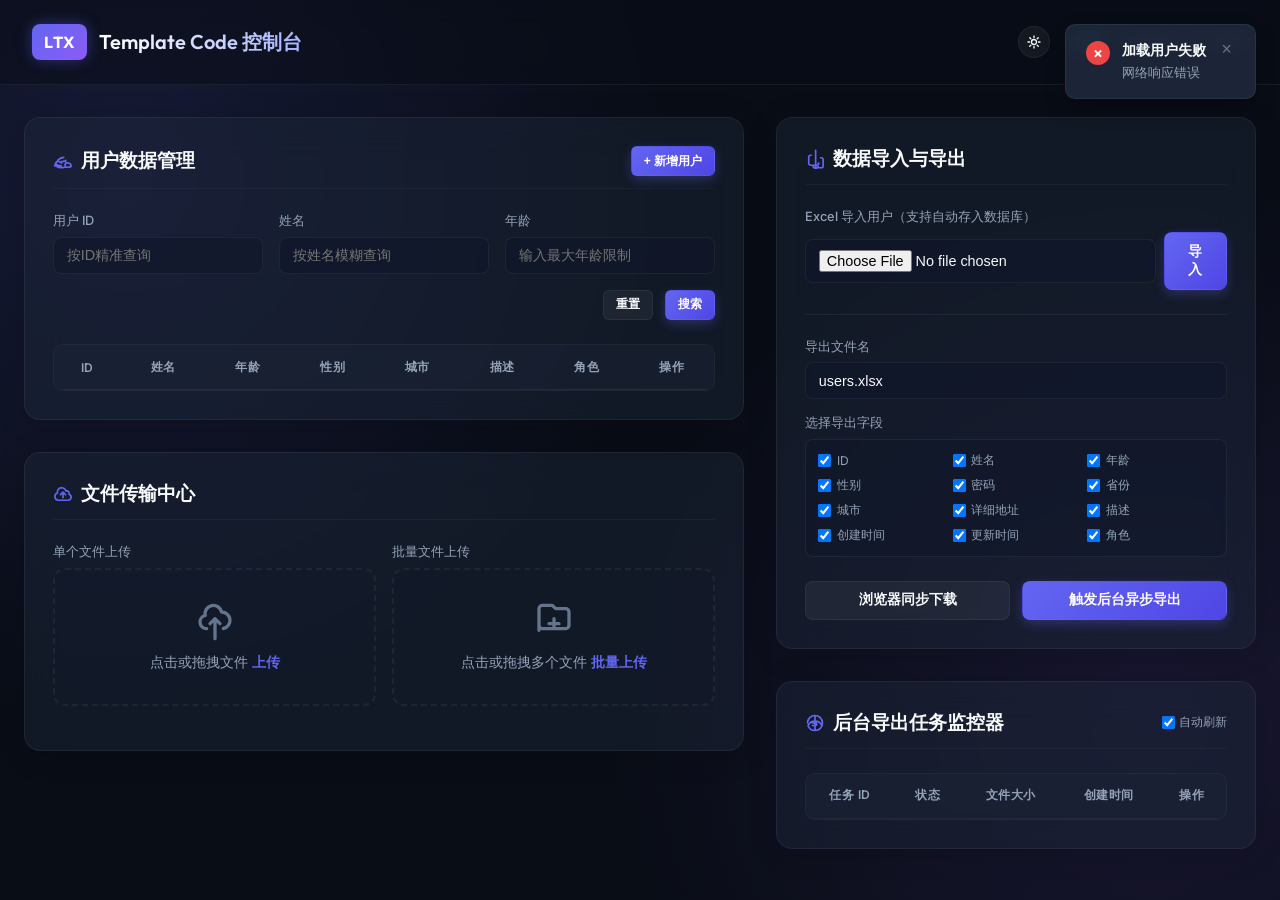
==== src/main/resources/templates/index.html @ 33c0d359 "feat(export): 实现数据导出任务管理及文件上传下载功能 - 新增导出任务实体 ExportTask，支持记录任务状态、文件路径和大小等信息 - 重构导出任务相关Mapper和Service" ====
<!DOCTYPE html>
<html lang="zh-CN" data-theme="dark">
<head>
    <meta charset="UTF-8">
    <meta name="viewport" content="width=device-width, initial-scale=1.0">
    <title>Template Code 控制台</title>
    <!-- 引入高档英文字体 -->
    <link href="https://fonts.googleapis.com/css2?family=Inter:wght@300;400;500;600;700&family=Outfit:wght@400;500;600;700&display=swap" rel="stylesheet">
    <style>
        :root {
            --bg-base: #090d16;
            --bg-surface: rgba(17, 24, 39, 0.7);
            --bg-card: rgba(30, 41, 59, 0.45);
            --bg-control: rgba(15, 23, 42, 0.6);
            --bg-table-header: rgba(30, 41, 59, 0.4);
            --bg-modal: #111827;
            --bg-toast: rgba(30, 41, 59, 0.9);
            --border-glow: rgba(99, 102, 241, 0.15);
            --border-subtle: rgba(255, 255, 255, 0.06);
            --text-primary: #f8fafc;
            --text-secondary: #94a3b8;
            --text-muted: #64748b;
            
            --primary: #6366f1;
            --primary-glow: rgba(99, 102, 241, 0.4);
            --primary-hover: #4f46e5;
            
            --success: #10b981;
            --success-glow: rgba(16, 185, 129, 0.2);
            --error: #ef4444;
            --error-glow: rgba(239, 68, 68, 0.2);
            --warning: #f59e0b;
            --warning-glow: rgba(245, 158, 11, 0.2);
            --info: #0ea5e9;
            --info-glow: rgba(14, 165, 233, 0.2);
            
            --radial-glow: radial-gradient(circle at 10% 20%, rgba(99, 102, 241, 0.15) 0%, transparent 40%),
                           radial-gradient(circle at 90% 80%, rgba(139, 92, 246, 0.12) 0%, transparent 40%);
            --header-bg: rgba(9, 13, 22, 0.5);
            --title-gradient: linear-gradient(to right, #ffffff, #a5b4fc);
        }

        :root[data-theme="light"] {
            --bg-base: #f8fafc;
            --bg-surface: rgba(255, 255, 255, 0.75);
            --bg-card: rgba(255, 255, 255, 0.75);
            --bg-control: #ffffff;
            --bg-table-header: rgba(241, 245, 249, 0.85);
            --bg-modal: #ffffff;
            --bg-toast: rgba(255, 255, 255, 0.95);
            --border-glow: rgba(99, 102, 241, 0.08);
            --border-subtle: rgba(15, 23, 42, 0.08);
            --text-primary: #0f172a;
            --text-secondary: #475569;
            --text-muted: #94a3b8;
            
            --primary: #4f46e5;
            --primary-glow: rgba(79, 70, 229, 0.15);
            --primary-hover: #3730a3;
            
            --radial-glow: radial-gradient(circle at 10% 20%, rgba(99, 102, 241, 0.06) 0%, transparent 40%),
                           radial-gradient(circle at 90% 80%, rgba(139, 92, 246, 0.05) 0%, transparent 40%);
            --header-bg: rgba(255, 255, 255, 0.65);
            --title-gradient: linear-gradient(to right, #0f172a, #334155);
        }

        * {
            box-sizing: border-box;
            margin: 0;
            padding: 0;
        }

        body {
            font-family: 'Inter', -apple-system, BlinkMacSystemFont, "Segoe UI", Roboto, sans-serif;
            background-color: var(--bg-base);
            color: var(--text-primary);
            min-height: 100vh;
            overflow-x: hidden;
            background-image: var(--radial-glow);
            background-attachment: fixed;
            transition: background-color 0.3s ease, color 0.3s ease;
        }

        /* 顶部导航 */
        header {
            display: flex;
            justify-content: space-between;
            align-items: center;
            padding: 1.5rem 2rem;
            border-bottom: 1px solid var(--border-subtle);
            backdrop-filter: blur(12px);
            background-color: var(--header-bg);
            position: sticky;
            top: 0;
            z-index: 100;
            transition: background-color 0.3s ease, border-color 0.3s ease;
        }

        .logo-section {
            display: flex;
            align-items: center;
            gap: 0.75rem;
        }

        .logo-badge {
            background: linear-gradient(135deg, #6366f1, #8b5cf6);
            color: white;
            font-family: 'Outfit', sans-serif;
            font-weight: 700;
            padding: 0.5rem 0.75rem;
            border-radius: 8px;
            box-shadow: 0 0 15px var(--primary-glow);
            letter-spacing: 1px;
        }

        .logo-title {
            font-family: 'Outfit', sans-serif;
            font-size: 1.25rem;
            font-weight: 600;
            background: var(--title-gradient);
            -webkit-background-clip: text;
            -webkit-text-fill-color: transparent;
        }

        /* 信息提示组件 */
        #toast-container {
            position: fixed;
            top: 1.5rem;
            right: 1.5rem;
            z-index: 1000;
            display: flex;
            flex-direction: column;
            gap: 0.75rem;
            max-width: 400px;
        }

        .toast {
            background: var(--bg-toast);
            border: 1px solid var(--border-subtle);
            border-radius: 10px;
            padding: 1rem 1.25rem;
            color: var(--text-primary);
            box-shadow: 0 10px 25px -5px rgba(0, 0, 0, 0.4);
            display: flex;
            align-items: flex-start;
            gap: 0.75rem;
            backdrop-filter: blur(8px);
            transform: translateX(120%);
            transition: transform 0.4s cubic-bezier(0.175, 0.885, 0.32, 1.275), background-color 0.3s ease, color 0.3s ease;
        }

        :root[data-theme="light"] .toast {
            box-shadow: 0 10px 25px rgba(0, 0, 0, 0.08);
        }

        .toast.show {
            transform: translateX(0);
        }

        .toast-icon {
            display: flex;
            align-items: center;
            justify-content: center;
            width: 24px;
            height: 24px;
            border-radius: 50%;
            flex-shrink: 0;
            font-weight: bold;
            font-size: 0.85rem;
        }

        .toast-success .toast-icon { background: var(--success); color: white; }
        .toast-error .toast-icon { background: var(--error); color: white; }
        .toast-info .toast-icon { background: var(--info); color: white; }

        .toast-content {
            flex-grow: 1;
        }

        .toast-title {
            font-weight: 600;
            font-size: 0.9rem;
            margin-bottom: 0.25rem;
        }

        .toast-desc {
            font-size: 0.8rem;
            color: var(--text-secondary);
            line-height: 1.4;
        }

        .toast-close {
            background: none;
            border: none;
            color: var(--text-muted);
            cursor: pointer;
            font-size: 1.1rem;
            padding: 0 0.2rem;
            line-height: 1;
        }

        /* 主容器 */
        main {
            max-width: 1400px;
            margin: 2rem auto;
            padding: 0 1.5rem;
            display: grid;
            grid-template-columns: 1fr;
            gap: 2rem;
        }

        @media (min-width: 1024px) {
            main {
                grid-template-columns: 1.2fr 0.8fr;
            }
        }

        /* 通用卡片样式 */
        .glass-card {
            background-color: var(--bg-card);
            border: 1px solid var(--border-subtle);
            border-radius: 16px;
            padding: 1.75rem;
            backdrop-filter: blur(20px);
            box-shadow: 0 4px 30px rgba(0, 0, 0, 0.2);
            transition: border-color 0.3s ease, box-shadow 0.3s ease, background-color 0.3s ease;
            position: relative;
            overflow: hidden;
        }

        :root[data-theme="light"] .glass-card {
            box-shadow: 0 4px 20px rgba(0, 0, 0, 0.05);
        }

        :root[data-theme="light"] .glass-card:hover {
            box-shadow: 0 8px 25px rgba(99, 102, 241, 0.08);
        }

        .glass-card::before {
            content: "";
            position: absolute;
            top: 0;
            left: 0;
            width: 100%;
            height: 2px;
            background: linear-gradient(to right, transparent, var(--border-glow), transparent);
            transform: translateX(-100%);
            transition: transform 0.6s ease;
        }

        .glass-card:hover::before {
            transform: translateX(100%);
        }

        .glass-card:hover {
            border-color: rgba(99, 102, 241, 0.25);
            box-shadow: 0 8px 30px rgba(99, 102, 241, 0.04);
        }

        .card-header {
            display: flex;
            justify-content: space-between;
            align-items: center;
            margin-bottom: 1.5rem;
            border-bottom: 1px solid rgba(255, 255, 255, 0.04);
            padding-bottom: 0.75rem;
        }

        .card-title {
            font-family: 'Outfit', sans-serif;
            font-size: 1.2rem;
            font-weight: 600;
            display: flex;
            align-items: center;
            gap: 0.5rem;
        }

        .card-title svg {
            width: 20px;
            height: 20px;
            color: var(--primary);
        }

        /* 统一输入框与表单 */
        .form-row {
            display: grid;
            grid-template-columns: minmax(0, 1fr);
            gap: 1rem;
            margin-bottom: 1rem;
        }

        @media (min-width: 640px) {
            .form-row-3 {
                grid-template-columns: repeat(3, minmax(0, 1fr));
            }
            .form-row-2 {
                grid-template-columns: repeat(2, minmax(0, 1fr));
            }
        }

        .form-group {
            display: flex;
            flex-direction: column;
            gap: 0.4rem;
            min-width: 0;
        }

        .form-label {
            font-size: 0.8rem;
            font-weight: 500;
            color: var(--text-secondary);
        }

        .form-control {
            width: 100%;
            background-color: var(--bg-control);
            border: 1px solid var(--border-subtle);
            border-radius: 8px;
            padding: 0.6rem 0.8rem;
            color: var(--text-primary);
            font-size: 0.9rem;
            transition: all 0.25s ease;
            outline: none;
        }

        .form-control:focus {
            border-color: var(--primary);
            box-shadow: 0 0 10px rgba(99, 102, 241, 0.25);
        }

        /* 按钮设计 */
        .btn {
            display: inline-flex;
            align-items: center;
            justify-content: center;
            gap: 0.5rem;
            border-radius: 8px;
            padding: 0.6rem 1.2rem;
            font-size: 0.85rem;
            font-weight: 600;
            cursor: pointer;
            transition: all 0.2s ease;
            border: 1px solid transparent;
            text-decoration: none;
        }

        .btn-primary {
            background: linear-gradient(135deg, #6366f1, #4f46e5);
            color: white;
            box-shadow: 0 4px 12px rgba(99, 102, 241, 0.3);
        }

        .btn-primary:hover {
            transform: translateY(-1px);
            box-shadow: 0 6px 15px rgba(99, 102, 241, 0.4);
            filter: brightness(1.1);
        }

        .btn-secondary {
            background: rgba(255, 255, 255, 0.05);
            border-color: var(--border-subtle);
            color: var(--text-primary);
        }

        :root[data-theme="light"] .btn-secondary {
            background: #ffffff;
            border-color: var(--border-subtle);
        }

        .btn-secondary:hover {
            background: rgba(255, 255, 255, 0.1);
        }

        :root[data-theme="light"] .btn-secondary:hover {
            background: rgba(15, 23, 42, 0.04);
        }

        .btn-danger {
            background: rgba(239, 108, 108, 0.1);
            border-color: rgba(239, 68, 68, 0.25);
            color: var(--error);
        }

        .btn-danger:hover {
            background: var(--error);
            color: white;
        }

        .btn-sm {
            padding: 0.35rem 0.75rem;
            font-size: 0.75rem;
            border-radius: 6px;
        }

        .btn-group {
            display: flex;
            gap: 0.75rem;
        }

        /* 表格样式 */
        .table-container {
            overflow-x: auto;
            border-radius: 10px;
            border: 1px solid var(--border-subtle);
            background-color: rgba(15, 23, 42, 0.2);
            margin-top: 1rem;
            transition: background-color 0.3s ease;
        }

        :root[data-theme="light"] .table-container {
            background-color: #ffffff;
        }

        table {
            width: 100%;
            border-collapse: collapse;
            text-align: center;
            font-size: 0.85rem;
        }

        th {
            background-color: var(--bg-table-header);
            color: var(--text-secondary);
            font-weight: 600;
            padding: 0.85rem 1rem;
            border-bottom: 1px solid var(--border-subtle);
            text-transform: uppercase;
            font-size: 0.75rem;
            letter-spacing: 0.5px;
            transition: background-color 0.3s ease;
        }

        td {
            padding: 0.85rem 1rem;
            border-bottom: 1px solid rgba(255, 255, 255, 0.03);
            color: var(--text-primary);
        }

        :root[data-theme="light"] td {
            border-bottom: 1px solid rgba(15, 23, 42, 0.04);
        }

        tr:hover td {
            background-color: rgba(255, 255, 255, 0.015);
        }

        :root[data-theme="light"] tr:hover td {
            background-color: rgba(15, 23, 42, 0.015);
        }

        /* 导出任务表格居中对齐且不换行 */
        #task-table th, #task-table td {
            text-align: center;
            white-space: nowrap;
        }

        /* 状态标记 */
        .status-badge {
            display: inline-flex;
            align-items: center;
            padding: 0.2rem 0.5rem;
            border-radius: 9999px;
            font-size: 0.75rem;
            font-weight: 600;
        }

        .status-0 { background: rgba(100, 116, 139, 0.15); color: var(--text-secondary); } /* 排队中 */
        .status-1 { background: rgba(14, 165, 233, 0.15); color: var(--info); }        /* 运行中 */
        .status-2 { background: rgba(16, 185, 129, 0.15); color: var(--success); }     /* 成功 */
        .status-3 { background: rgba(239, 68, 68, 0.15); color: var(--error); }        /* 失败 */

        /* 上传区域 */
        .upload-zone {
            border: 2px dashed var(--border-subtle);
            border-radius: 12px;
            padding: 2rem;
            text-align: center;
            cursor: pointer;
            transition: all 0.25s ease;
            background: rgba(15, 23, 42, 0.15);
            display: flex;
            flex-direction: column;
            align-items: center;
            gap: 0.75rem;
        }

        :root[data-theme="light"] .upload-zone {
            background: rgba(15, 23, 42, 0.02);
        }

        .upload-zone:hover {
            border-color: var(--primary);
            background: rgba(99, 102, 241, 0.03);
        }

        .upload-icon {
            width: 40px;
            height: 40px;
            color: var(--text-muted);
            transition: color 0.25s ease;
        }

        .upload-zone:hover .upload-icon {
            color: var(--primary);
        }

        .upload-text {
            font-size: 0.85rem;
            color: var(--text-secondary);
        }

        .upload-text span {
            color: var(--primary);
            font-weight: 600;
        }

        /* 弹窗/模态框 */
        .modal {
            position: fixed;
            top: 0;
            left: 0;
            width: 100vw;
            height: 100vh;
            background: rgba(9, 13, 22, 0.6);
            backdrop-filter: blur(6px);
            z-index: 1000;
            display: flex;
            align-items: center;
            justify-content: center;
            opacity: 0;
            pointer-events: none;
            transition: opacity 0.3s ease;
        }

        .modal.show {
            opacity: 1;
            pointer-events: auto;
        }

        .modal-content {
            background-color: var(--bg-modal);
            border: 1px solid var(--border-subtle);
            border-radius: 16px;
            width: 90%;
            max-width: 680px;
            padding: 2rem;
            box-shadow: 0 25px 50px -12px rgba(0, 0, 0, 0.5);
            transform: translateY(20px);
            transition: transform 0.3s ease, background-color 0.3s ease;
        }

        :root[data-theme="light"] .modal-content {
            box-shadow: 0 20px 40px rgba(0, 0, 0, 0.1);
        }

        .modal.show .modal-content {
            transform: translateY(0);
        }

        .modal-header {
            display: flex;
            justify-content: space-between;
            align-items: center;
            margin-bottom: 1.5rem;
            border-bottom: 1px solid rgba(255, 255, 255, 0.05);
            padding-bottom: 0.5rem;
        }

        :root[data-theme="light"] .modal-header {
            border-bottom: 1px solid rgba(15, 23, 42, 0.05);
        }

        .modal-title {
            font-family: 'Outfit', sans-serif;
            font-size: 1.25rem;
            font-weight: 600;
        }

        .modal-close {
            background: none;
            border: none;
            color: var(--text-secondary);
            cursor: pointer;
            font-size: 1.5rem;
        }

        /* 载入特效 */
        .spinner {
            border: 2px solid rgba(148, 163, 184, 0.25);
            width: 16px;
            height: 16px;
            border-radius: 50%;
            border-left-color: var(--primary);
            animation: spin 1s linear infinite;
            display: inline-block;
        }

        @keyframes spin {
            0% { transform: rotate(0deg); }
            100% { transform: rotate(360deg); }
        }

        /* 选中列设置 */
        .field-checkbox-container {
            display: grid;
            grid-template-columns: repeat(auto-fill, minmax(100px, 1fr));
            gap: 0.5rem;
            background: rgba(15, 23, 42, 0.4);
            border: 1px solid var(--border-subtle);
            padding: 0.75rem;
            border-radius: 8px;
            max-height: 120px;
            overflow-y: auto;
            transition: background-color 0.3s ease;
        }

        :root[data-theme="light"] .field-checkbox-container {
            background: rgba(15, 23, 42, 0.03);
        }

        .field-checkbox-label {
            display: flex;
            align-items: center;
            gap: 0.35rem;
            font-size: 0.75rem;
            color: var(--text-secondary);
            cursor: pointer;
        }
    </style>
</head>
<body>

    <!-- 提示框容器 -->
    <div id="toast-container"></div>

    <!-- 顶部导航 -->
    <header>
        <div class="logo-section">
            <div class="logo-badge">LTX</div>
            <div class="logo-title">Template Code 控制台</div>
        </div>
        <div style="font-size: 0.8rem; color: var(--text-secondary); display: flex; align-items: center; gap: 1rem;">
            <!-- 主题切换按钮 -->
            <button id="theme-toggle" class="btn btn-secondary btn-sm" onclick="toggleTheme()" style="padding: 0; border-radius: 50%; display: flex; align-items: center; justify-content: center; width: 32px; height: 32px;">
                <!-- 太阳图标 -->
                <svg id="sun-icon" xmlns="http://www.w3.org/2000/svg" fill="none" viewBox="0 0 24 24" stroke-width="2" stroke="currentColor" style="width:16px; height:16px;">
                    <path stroke-linecap="round" stroke-linejoin="round" d="M12 3v2.25m6.364.386l-1.591 1.591M21 12h-2.25m-.386 6.364l-1.591-1.591M12 18.75V21m-4.773-4.227l-1.591 1.591M5.25 12H3m4.227-4.773L5.636 5.636M15.75 12a3.75 3.75 0 11-7.5 0 3.75 3.75 0 017.5 0z" />
                </svg>
                <!-- 月亮图标 -->
                <svg id="moon-icon" xmlns="http://www.w3.org/2000/svg" fill="none" viewBox="0 0 24 24" stroke-width="2" stroke="currentColor" style="width:16px; height:16px; display:none;">
                    <path stroke-linecap="round" stroke-linejoin="round" d="M21.752 15.002A9.718 9.718 0 0118 15.75c-5.385 0-9.75-4.365-9.75-9.75 0-1.33.266-2.597.748-3.752A9.753 9.753 0 003 11.25C3 16.635 7.365 21 12.75 21a9.753 9.753 0 009.002-5.998z" />
                </svg>
            </button>
            <span class="status-badge status-2">在线</span>
            <span>当前登录：ID 1 (模拟)</span>
        </div>
    </header>

    <!-- 主布局 -->
    <main>
        
        <!-- 左侧栏：用户管理与上传 -->
        <div style="display: flex; flex-direction: column; gap: 2rem;">
            
            <!-- 用户管理卡片 -->
            <div class="glass-card">
                <div class="card-header">
                    <div class="card-title">
                        <svg xmlns="http://www.w3.org/2000/svg" fill="none" viewBox="0 0 24 24" stroke-width="2" stroke="currentColor">
                            <path stroke-linecap="round" stroke-linejoin="round" d="M15 19.128a9.38 9.38 0 002.625.372 9.337 9.337 0 004.121-.952 4.125 4.125 0 00-7.533-2.493M15 19.128v-.003c0-1.113-.285-2.16-.786-3.07M15 19.128v.109A11.386 11.386 0 0110.089 20c-2.202 0-4.277-.625-6.042-1.71a3.12 3.12 0 014.538-4.908c.556.449 1.161.8 1.815 1.054m4.796-1.48c.024-.31.034-.62.034-.931s-.01-.621-.034-.931m-4.796 1.48a11.112 11.112 0 003.478-.397m-12 5.62c.34-.059.68-.114 1.022-.165m0 0a10.82 10.82 0 019.98-9.98m-9.98 9.98A11.411 11.411 0 0110.09 18a11.41 11.41 0 01-6.042-1.71" />
                        </svg>
                        用户数据管理
                    </div>
                    <button class="btn btn-primary btn-sm" onclick="openAddModal()">
                        + 新增用户
                    </button>
                </div>

                <!-- 搜索表单 -->
                <div class="form-row form-row-3">
                    <div class="form-group">
                        <label class="form-label">用户 ID</label>
                        <input type="number" id="search-id" class="form-control" placeholder="按ID精准查询">
                    </div>
                    <div class="form-group">
                        <label class="form-label">姓名</label>
                        <input type="text" id="search-name" class="form-control" placeholder="按姓名模糊查询">
                    </div>
                    <div class="form-group">
                        <label class="form-label">年龄</label>
                        <input type="number" id="search-age" class="form-control" placeholder="输入最大年龄限制">
                    </div>
                </div>
                <div style="display: flex; justify-content: flex-end; gap: 0.75rem; margin-bottom: 1.5rem;">
                    <button class="btn btn-secondary btn-sm" onclick="resetSearch()">重置</button>
                    <button class="btn btn-primary btn-sm" onclick="loadUsers()">搜索</button>
                </div>

                <!-- 用户列表表格 -->
                <div class="table-container">
                    <table id="user-table">
                        <thead>
                            <tr>
                                <th>ID</th>
                                <th>姓名</th>
                                <th>年龄</th>
                                <th>性别</th>
                                <th>城市</th>
                                <th>描述</th>
                                <th>角色</th>
                                <th>操作</th>
                            </tr>
                        </thead>
                        <tbody id="user-table-body">
                            <!-- 动态加载 -->
                        </tbody>
                    </table>
                </div>
            </div>

            <!-- 文件上传卡片 -->
            <div class="glass-card">
                <div class="card-header">
                    <div class="card-title">
                        <svg xmlns="http://www.w3.org/2000/svg" fill="none" viewBox="0 0 24 24" stroke-width="2" stroke="currentColor">
                            <path stroke-linecap="round" stroke-linejoin="round" d="M12 16.5V9.75m0 0l3 3m-3-3l-3 3M6.75 19.5a4.5 4.5 0 01-1.41-8.775 5.25 5.25 0 0110.233-2.33 3 3 0 013.758 3.848A3.752 3.752 0 0118 19.5H6.75z" />
                        </svg>
                        文件传输中心
                    </div>
                </div>

                <div class="form-row form-row-2">
                    <div class="form-group">
                        <label class="form-label">单个文件上传</label>
                        <div class="upload-zone" onclick="document.getElementById('single-file').click()">
                            <svg class="upload-icon" fill="none" viewBox="0 0 24 24" stroke="currentColor"><path stroke-linecap="round" stroke-linejoin="round" stroke-width="2" d="M7 16a4 4 0 01-.88-7.903A5 5 0 1115.9 6L16 6a5 5 0 011 9.9M15 13l-3-3m0 0l-3 3m3-3v12" /></svg>
                            <div class="upload-text">点击或拖拽文件 <span>上传</span></div>
                            <input type="file" id="single-file" style="display:none" onchange="uploadSingleFile(this.files[0])">
                        </div>
                    </div>
                    
                    <div class="form-group">
                        <label class="form-label">批量文件上传</label>
                        <div class="upload-zone" onclick="document.getElementById('batch-files').click()">
                            <svg class="upload-icon" fill="none" viewBox="0 0 24 24" stroke="currentColor"><path stroke-linecap="round" stroke-linejoin="round" stroke-width="2" d="M9 13h6m-3-3v6m-9 1V4a2 2 0 012-2h6l2 2h6a2 2 0 012 2v8a2 2 0 01-2 2H5a2 2 0 01-2-2z" /></svg>
                            <div class="upload-text">点击或拖拽多个文件 <span>批量上传</span></div>
                            <input type="file" id="batch-files" multiple style="display:none" onchange="uploadBatchFiles(this.files)">
                        </div>
                    </div>
                </div>
            </div>

        </div>

        <!-- 右侧栏：数据交换与异步任务 -->
        <div style="display: flex; flex-direction: column; gap: 2rem;">
            
            <!-- Excel / Data Exchange Card -->
            <div class="glass-card">
                <div class="card-header">
                    <div class="card-title">
                        <svg xmlns="http://www.w3.org/2000/svg" fill="none" viewBox="0 0 24 24" stroke-width="2" stroke="currentColor">
                            <path stroke-linecap="round" stroke-linejoin="round" d="M7.5 7.5h-.75A2.25 2.25 0 004.5 9.75v7.5a2.25 2.25 0 002.25 2.25h7.5a2.25 2.25 0 002.25-2.25h-.75m-6 3.75l3 3m0 0l3-3m-3 3V1.5m6 9h.75a2.25 2.25 0 012.25 2.25v7.5a2.25 2.25 0 01-2.25 2.25h-7.5a2.25 2.25 0 01-2.25-2.25v-.75" />
                        </svg>
                        数据导入与导出
                    </div>
                </div>

                <!-- Excel 导入 -->
                <div class="form-group" style="margin-bottom: 1.5rem;">
                    <label class="form-label">Excel 导入用户（支持自动存入数据库）</label>
                    <div style="display: flex; gap: 0.5rem; align-items: center;">
                        <input type="file" id="excel-import-file" class="form-control" accept=".xlsx,.xls,.csv" style="flex-grow: 1;">
                        <button class="btn btn-primary" onclick="importExcel()">导入</button>
                    </div>
                </div>

                <!-- Excel 导出配置 -->
                <div style="border-top: 1px solid var(--border-subtle); padding-top: 1.5rem;">
                    <div class="form-group" style="margin-bottom: 1rem;">
                        <label class="form-label">导出文件名</label>
                        <input type="text" id="export-filename" class="form-control" value="users.xlsx">
                    </div>
                    <div class="form-group" style="margin-bottom: 1.5rem;">
                        <label class="form-label">选择导出字段</label>
                        <div class="field-checkbox-container">
                            <label class="field-checkbox-label"><input type="checkbox" name="export-fields" value="id" checked> ID</label>
                            <label class="field-checkbox-label"><input type="checkbox" name="export-fields" value="name" checked> 姓名</label>
                            <label class="field-checkbox-label"><input type="checkbox" name="export-fields" value="age" checked> 年龄</label>
                            <label class="field-checkbox-label"><input type="checkbox" name="export-fields" value="sex" checked> 性别</label>
                            <label class="field-checkbox-label"><input type="checkbox" name="export-fields" value="password" checked> 密码</label>
                            <label class="field-checkbox-label"><input type="checkbox" name="export-fields" value="province" checked> 省份</label>
                            <label class="field-checkbox-label"><input type="checkbox" name="export-fields" value="city" checked> 城市</label>
                            <label class="field-checkbox-label"><input type="checkbox" name="export-fields" value="address" checked> 详细地址</label>
                            <label class="field-checkbox-label"><input type="checkbox" name="export-fields" value="description" checked> 描述</label>
                            <label class="field-checkbox-label"><input type="checkbox" name="export-fields" value="createTime" checked> 创建时间</label>
                            <label class="field-checkbox-label"><input type="checkbox" name="export-fields" value="updateTime" checked> 更新时间</label>
                            <label class="field-checkbox-label"><input type="checkbox" name="export-fields" value="role" checked> 角色</label>
                        </div>
                    </div>
                    <div style="display: grid; grid-template-columns: 1fr 1fr; gap: 0.75rem;">
                        <button class="btn btn-secondary" onclick="exportToBrowser()">浏览器同步下载</button>
                        <button class="btn btn-primary" onclick="exportToLocal()">触发后台异步导出</button>
                    </div>
                </div>
            </div>

            <!-- Async Task Monitor -->
            <div class="glass-card">
                <div class="card-header">
                    <div class="card-title">
                        <svg xmlns="http://www.w3.org/2000/svg" fill="none" viewBox="0 0 24 24" stroke-width="2" stroke="currentColor">
                            <path stroke-linecap="round" stroke-linejoin="round" d="M9 12h3.75M9 15h3.375c.9 0 1.625-.724 1.625-1.625 0-.9-.725-1.625-1.625-1.625H9.75M12 21a9.003 9.003 0 008.354-5.646 9.003 9.003 0 00-8.354-5.646M12 21a9.003 9.003 0 01-8.354-5.646 9.003 9.003 0 018.354-5.646M12 21V3m0 18a9 9 0 009-9M12 3a9 9 0 00-9 9m9-9V3m0 0a9 9 0 019 9" />
                        </svg>
                        后台导出任务监控器
                    </div>
                    <div style="display:flex; align-items:center; gap: 0.25rem;">
                        <input type="checkbox" id="auto-refresh" checked style="cursor:pointer">
                        <label for="auto-refresh" style="font-size:0.75rem; color:var(--text-secondary); cursor:pointer">自动刷新</label>
                    </div>
                </div>

                <div class="table-container">
                    <table id="task-table">
                        <thead>
                            <tr>
                                <th>任务 ID</th>
                                <th>状态</th>
                                <th>文件大小</th>
                                <th>创建时间</th>
                                <th>操作</th>
                            </tr>
                        </thead>
                        <tbody id="task-table-body">
                            <!-- 动态加载 -->
                        </tbody>
                    </table>
                </div>
            </div>

        </div>

    </main>

    <!-- Modal: 新增用户 -->
    <div class="modal" id="add-user-modal">
        <div class="modal-content">
            <div class="modal-header">
                <div class="modal-title" id="modal-title">添加新用户</div>
                <button class="modal-close" onclick="closeAddModal()">&times;</button>
            </div>
            <form id="add-user-form" onsubmit="submitAddUser(event)">
                <input type="hidden" id="edit-user-id">
                <div class="form-row form-row-2">
                    <div class="form-group">
                        <label class="form-label">姓名 *</label>
                        <input type="text" id="add-name" class="form-control" required placeholder="请输入姓名">
                    </div>
                    <div class="form-group">
                        <label class="form-label" id="password-label">密码 *</label>
                        <input type="password" id="add-password" class="form-control" required placeholder="请输入密码">
                    </div>
                </div>
                <div class="form-row form-row-2">
                    <div class="form-group">
                        <label class="form-label">年龄</label>
                        <input type="number" id="add-age" class="form-control" max="150" placeholder="请输入年龄">
                    </div>
                    <div class="form-group">
                        <label class="form-label">性别</label>
                        <select id="add-sex" class="form-control">
                            <option value="男">男</option>
                            <option value="女">女</option>
                        </select>
                    </div>
                </div>
                <div class="form-row form-row-2">
                    <div class="form-group">
                        <label class="form-label">系统角色</label>
                        <select id="add-role" class="form-control">
                            <option value="普通用户">普通用户</option>
                            <option value="管理员">管理员</option>
                        </select>
                    </div>
                    <div class="form-group">
                        <!-- 占位保持对齐 -->
                    </div>
                </div>
                <div class="form-row form-row-2">
                    <div class="form-group">
                        <label class="form-label">省份 *</label>
                        <select id="add-province" class="form-control" required onchange="onProvinceChange()">
                            <option value="">请选择省份</option>
                        </select>
                    </div>
                    <div class="form-group">
                        <label class="form-label">城市</label>
                        <select id="add-city" class="form-control">
                            <option value="">请选择城市</option>
                        </select>
                    </div>
                </div>
                <div class="form-group" style="margin-bottom: 1rem;">
                    <label class="form-label">详细地址 *</label>
                    <input type="text" id="add-address" class="form-control" required placeholder="如：南山区科兴科学园">
                </div>
                <div class="form-group" style="margin-bottom: 1.5rem;">
                    <label class="form-label">个人描述</label>
                    <textarea id="add-description" class="form-control" rows="2" placeholder="介绍一下你自己..."></textarea>
                </div>
                <div style="display: flex; justify-content: flex-end; gap: 0.75rem;">
                    <button type="button" class="btn btn-secondary" onclick="closeAddModal()">取消</button>
                    <button type="submit" class="btn btn-primary">提交保存</button>
                </div>
            </form>
        </div>
    </div>

    <!-- JavaScript 交互逻辑 -->
    <script>
        // 主题切换逻辑
        function toggleTheme() {
            const currentTheme = document.documentElement.getAttribute('data-theme');
            let targetTheme = 'dark';
            if (currentTheme !== 'light') {
                targetTheme = 'light';
            }
            
            document.documentElement.setAttribute('data-theme', targetTheme);
            localStorage.setItem('theme', targetTheme);
            
            updateThemeIcons(targetTheme);
        }

        function updateThemeIcons(theme) {
            const sunIcon = document.getElementById('sun-icon');
            const moonIcon = document.getElementById('moon-icon');
            if (theme === 'light') {
                sunIcon.style.display = 'none';
                moonIcon.style.display = 'block';
            } else {
                sunIcon.style.display = 'block';
                moonIcon.style.display = 'none';
            }
        }

        // 初始化主题设置
        const savedTheme = localStorage.getItem('theme') || 'dark';
        document.documentElement.setAttribute('data-theme', savedTheme);

        // 消息通知通知组件
        function showToast(title, desc, type = 'info') {
            const container = document.getElementById('toast-container');
            const toast = document.createElement('div');
            toast.className = `toast toast-${type}`;
            
            let iconText = 'i';
            if (type === 'success') iconText = '✓';
            if (type === 'error') iconText = '✗';
            
            toast.innerHTML = `
                <div class="toast-icon">${iconText}</div>
                <div class="toast-content">
                    <div class="toast-title">${title}</div>
                    <div class="toast-desc">${desc}</div>
                </div>
                <button class="toast-close" onclick="this.parentElement.remove()">&times;</button>
            `;
            container.appendChild(toast);
            
            // 触发进入动画
            setTimeout(() => toast.classList.add('show'), 50);
            
            // 5秒后自动销毁
            setTimeout(() => {
                toast.classList.remove('show');
                setTimeout(() => toast.remove(), 400);
            }, 5000);
        }

        // 格式化文件大小
        function formatBytes(bytes) {
            if (bytes === 0) return '0 Bytes';
            const k = 1024;
            const sizes = ['Bytes', 'KB', 'MB', 'GB'];
            const i = Math.floor(Math.log(bytes) / Math.log(k));
            return parseFloat((bytes / Math.pow(k, i)).toFixed(2)) + ' ' + sizes[i];
        }

        // ================= USER CRUD OPERATIONS =================
        
        // 加载用户列表
        async function loadUsers() {
            const searchId = document.getElementById('search-id').value;
            const searchName = document.getElementById('search-name').value;
            const searchAge = document.getElementById('search-age').value;
            
            let queryParams = [];
            if (searchId) queryParams.push(`id=${searchId}`);
            if (searchName) queryParams.push(`name=${searchName}`);
            if (searchAge) queryParams.push(`age=${searchAge}`);
            
            const url = '/users' + (queryParams.length ? '?' + queryParams.join('&') : '');
            
            try {
                const response = await fetch(url);
                if (!response.ok) throw new Error('网络响应错误');
                const result = await response.json();
                
                if (result.code !== 200) {
                    throw new Error(result.msg || '加载用户列表失败');
                }
                
                const users = result.data.userList || [];
                
                const tbody = document.getElementById('user-table-body');
                tbody.innerHTML = '';
                
                if (users.length === 0) {
                    tbody.innerHTML = `<tr><td colspan="8" style="text-align:center; color:var(--text-muted);">暂无用户数据</td></tr>`;
                    return;
                }
                
                users.forEach(user => {
                    const row = document.createElement('tr');
                    row.innerHTML = `
                        <td style="font-weight:600; color:var(--primary)">${user.id}</td>
                        <td>${user.name || '-'}</td>
                        <td>${user.age || '-'}</td>
                        <td>${user.sex || '-'}</td>
                        <td>${user.city || '-'}</td>
                        <td style="max-width: 150px; overflow: hidden; text-overflow: ellipsis; white-space: nowrap;" title="${user.description || ''}">${user.description || '-'}</td>
                        <td><span class="status-badge ${user.role === '管理员' ? 'status-1' : 'status-0'}">${user.role || '-'}</span></td>
                        <td>
                            <div class="btn-group" style="display: inline-flex; gap: 0.5rem;">
                                <button class="btn btn-primary btn-sm" onclick="openEditModal(${user.id})">编辑</button>
                                <button class="btn btn-danger btn-sm" onclick="deleteUser(${user.id})">删除</button>
                            </div>
                        </td>
                    `;
                    tbody.appendChild(row);
                });
            } catch (err) {
                showToast('加载用户失败', err.message, 'error');
            }
        }

        // 删除用户
        async function deleteUser(id) {
            if (!confirm(`确定删除ID为 ${id} 的用户吗？`)) return;
            try {
                const response = await fetch(`/users/${id}`, { method: 'DELETE' });
                if (response.ok) {
                    showToast('删除成功', `已删除ID为 ${id} 的用户`, 'success');
                    loadUsers();
                } else {
                    throw new Error('删除失败');
                }
            } catch (err) {
                showToast('操作失败', err.message, 'error');
            }
        }

        // 省份与城市级联数据（全国所有 34 个省/直辖市/自治区/特别行政区及地级市）
        const locationData = {
            "北京市": ["北京市"],
            "上海市": ["上海市"],
            "天津市": ["天津市"],
            "重庆市": ["重庆市"],
            "河北省": ["石家庄市", "唐山市", "秦皇岛市", "邯郸市", "邢台市", "保定市", "张家口市", "承德市", "沧州市", "廊坊市", "衡水市"],
            "山西省": ["太原市", "大同市", "阳泉市", "长治市", "晋城市", "朔州市", "晋中市", "运城市", "忻州市", "临汾市", "吕梁市"],
            "内蒙古自治区": ["呼和浩特市", "包头市", "乌海市", "赤峰市", "通辽市", "鄂尔多斯市", "呼伦贝尔市", "巴彦淖尔市", "乌兰察布市", "兴安盟", "锡林郭勒盟", "阿拉善盟"],
            "辽宁省": ["沈阳市", "大连市", "鞍山市", "抚顺市", "本溪市", "丹东市", "锦州市", "营口市", "阜新市", "辽阳市", "盘锦市", "铁岭市", "朝阳市", "葫芦岛市"],
            "吉林省": ["长春市", "吉林市", "四平市", "辽源市", "通化市", "白山市", "松原市", "白城市", "延边朝鲜族自治州"],
            "黑龙江省": ["哈尔滨市", "齐齐哈尔市", "鸡西市", "鹤岗市", "双鸭山市", "大庆市", "伊春市", "佳木斯市", "七台河市", "牡丹江市", "黑河市", "绥化市", "大兴安岭地区"],
            "江苏省": ["南京市", "无锡市", "徐州市", "常州市", "苏州市", "南通市", "连云港市", "淮安市", "盐城市", "扬州市", "镇江市", "泰州市", "宿迁市"],
            "浙江省": ["杭州市", "宁波市", "温州市", "嘉兴市", "湖州市", "绍兴市", "金华市", "衢州市", "舟山市", "台州市", "丽水市"],
            "安徽省": ["合肥市", "芜湖市", "蚌埠市", "淮南市", "马鞍山市", "淮北市", "铜陵市", "安庆市", "黄山市", "滁州市", "阜阳市", "宿州市", "六安市", "亳州市", "池州市", "宣城市"],
            "福建省": ["福州市", "厦门市", "莆田市", "三明市", "泉州市", "漳州市", "南平市", "龙岩市", "宁德市"],
            "江西省": ["南昌市", "景镇市", "萍乡市", "九江市", "新余市", "鹰潭市", "赣州市", "吉安市", "宜春市", "抚州市", "上饶市"],
            "山东省": ["济南市", "青岛市", "淄博市", "枣庄市", "东营市", "烟台市", "潍坊市", "济宁市", "泰安市", "威海市", "日照市", "临沂市", "德州市", "聊城市", "滨州市", "菏泽市"],
            "河南省": ["郑州市", "开封市", "洛阳市", "平顶山市", "安阳市", "鹤壁市", "新乡市", "焦作市", "濮阳市", "许昌市", "漯河市", "三门峡市", "南阳市", "商丘市", "信阳市", "周口市", "驻马店市", "济源市"],
            "湖北省": ["武汉市", "黄石市", "十堰市", "宜昌市", "襄阳市", "鄂州市", "荆门市", "孝感市", "荆州市", "黄冈市", "咸宁市", "随州市", "恩施土家族苗族自治州", "仙桃市", "潜江市", "天门市", "神农架林区"],
            "湖南省": ["长沙市", "株洲市", "湘潭市", "衡阳市", "邵阳市", "岳阳市", "常德市", "张家界市", "益阳市", "郴州市", "永州市", "怀化市", "娄底市", "湘西土家族苗族自治州"],
            "广东省": ["广州市", "韶关市", "深圳市", "珠海市", "汕头市", "佛山市", "江门市", "湛江市", "茂名市", "肇庆市", "惠州市", "梅州市", "汕尾市", "河源市", "阳江市", "清远市", "东莞市", "中山市", "潮州市", "揭阳市", "云浮市"],
            "广西壮族自治区": ["南宁市", "柳州市", "桂林市", "梧州市", "北海市", "防城港市", "钦州市", "贵港市", "玉林市", "百色市", "贺州市", "河池市", "来宾市", "崇左市"],
            "海南省": ["海口市", "三亚市", "三沙市", "儋州市", "五指山市", "琼海市", "文昌市", "万宁市", "东方市", "定安县", "屯昌县", "澄迈县", "临高县", "白沙黎族自治县", "昌江黎族自治县", "乐东黎族自治县", "陵水黎族自治县", "保亭黎族苗族自治县", "琼中黎族苗族自治县"],
            "四川省": ["成都市", "自贡市", "攀枝花市", "泸州市", "德阳市", "绵阳市", "广元市", "遂宁市", "内江市", "乐山市", "南充市", "眉山市", "宜宾市", "广安市", "达州市", "雅安市", "巴中市", "资阳市", "阿坝藏族羌族自治州", "甘孜藏族自治州", "凉山彝族自治州"],
            "贵州省": ["贵阳市", "六盘水市", "遵义市", "安顺市", "铜仁市", "黔西南布依族苗族自治州", "毕节市", "黔东南苗族侗族自治州", "黔南布依族苗族自治州"],
            "云南省": ["昆明市", "曲靖市", "玉溪市", "保山市", "昭通市", "丽江市", "普洱市", "临沧市", "楚雄彝族自治州", "红河哈尼族彝族自治州", "文山壮族苗族自治州", "西双版纳傣族自治州", "大理白族自治州", "德宏傣族景颇族自治州", "怒江傈僳族自治州", "迪庆藏族自治州"],
            "西藏自治区": ["拉萨市", "日喀则市", "昌都市", "林芝市", "山南市", "那曲市", "阿里地区"],
            "陕西省": ["西安市", "铜川市", "宝鸡市", "咸阳市", "渭南市", "延安市", "汉中市", "榆林市", "安康市", "商洛市"],
            "甘肃省": ["兰州市", "嘉峪关市", "金昌市", "白银市", "天水市", "武威市", "张掖市", "平凉市", "酒泉市", "庆阳市", "定西市", "陇南市", "临夏回族自治州", "甘南藏族自治州"],
            "青海省": ["西宁市", "海东市", "海北藏族自治州", "黄南藏族自治州", "海南藏族自治州", "果洛藏族自治州", "玉树藏族自治州", "海西蒙古族藏族自治州"],
            "宁夏回族自治区": ["银川市", "石嘴山市", "吴忠市", "固原市", "中卫市"],
            "新疆维吾尔自治区": ["乌鲁木齐市", "克拉玛依市", "吐鲁番市", "哈密市", "昌吉回族自治州", "博尔塔拉蒙古自治州", "巴音郭楞蒙古自治州", "阿克苏地区", "克孜勒苏柯尔克孜自治州", "喀什地区", "和田地区", "伊犁哈萨克自治州", "塔城地区", "阿勒泰地区", "石河子市", "阿拉尔市", "图木舒克市", "五家渠市", "铁门关市"],
            "香港特别行政区": ["香港岛", "九龙", "新界"],
            "澳门特别行政区": ["澳门半岛", "氹仔岛", "路环岛"],
            "台湾省": ["台北市", "新北市", "桃园市", "台中市", "台南市", "高雄市", "基隆市", "新竹市", "嘉义市", "新竹县", "苗栗县", "彰化县", "南投县", "云林县", "嘉义县", "屏东县", "宜兰县", "花莲县", "台东县", "澎湖县", "金门县", "连江县"]
        };

        // 初始化省份下拉列表
        function initProvinceSelect() {
            const provinceSelect = document.getElementById('add-province');
            provinceSelect.innerHTML = '<option value="">请选择省份</option>';
            Object.keys(locationData).forEach(prov => {
                const opt = document.createElement('option');
                opt.value = prov;
                opt.textContent = prov;
                provinceSelect.appendChild(opt);
            });
            document.getElementById('add-city').innerHTML = '<option value="">请选择城市</option>';
        }

        // 省份切换联动城市
        function onProvinceChange() {
            const provinceVal = document.getElementById('add-province').value;
            const citySelect = document.getElementById('add-city');
            citySelect.innerHTML = '<option value="">请选择城市</option>';
            
            if (provinceVal && locationData[provinceVal]) {
                locationData[provinceVal].forEach(city => {
                    const opt = document.createElement('option');
                    opt.value = city;
                    opt.textContent = city;
                    citySelect.appendChild(opt);
                });
            }
        }

        // 打开/关闭模态框
        function openAddModal() {
            document.getElementById('modal-title').innerText = '添加新用户';
            document.getElementById('password-label').innerHTML = '密码 *';
            document.getElementById('add-password').required = true;
            document.getElementById('edit-user-id').value = '';

            initProvinceSelect();
            document.getElementById('add-user-modal').classList.add('show');
        }
        function closeAddModal() {
            document.getElementById('add-user-modal').classList.remove('show');
            document.getElementById('add-user-form').reset();
            document.getElementById('edit-user-id').value = '';
            document.getElementById('add-city').innerHTML = '<option value="">请选择城市</option>';
        }

        // 打开编辑模态框
        async function openEditModal(id) {
            document.getElementById('modal-title').innerText = '编辑用户';
            document.getElementById('password-label').innerHTML = '密码 (留空不修改)';
            document.getElementById('add-password').required = false;
            document.getElementById('edit-user-id').value = id;

            initProvinceSelect();
            
            try {
                const response = await fetch(`/users/${id}`);
                const result = await response.json();
                if (result.code !== 200) {
                    throw new Error(result.msg || '获取用户详情失败');
                }
                const user = result.data.user;
                
                document.getElementById('add-name').value = user.name || '';
                document.getElementById('add-age').value = user.age || '';
                document.getElementById('add-sex').value = user.sex || '男';
                document.getElementById('add-role').value = user.role || '普通用户';
                
                if (user.province) {
                    document.getElementById('add-province').value = user.province;
                    onProvinceChange();
                    if (user.city) {
                        document.getElementById('add-city').value = user.city;
                    }
                }
                
                document.getElementById('add-address').value = user.address || '';
                document.getElementById('add-description').value = user.description || '';
                
                document.getElementById('add-user-modal').classList.add('show');
            } catch (err) {
                showToast('获取详情失败', err.message, 'error');
            }
        }

        // 提交添加或修改用户
        async function submitAddUser(event) {
            event.preventDefault();
            const editId = document.getElementById('edit-user-id').value;
            const passwordVal = document.getElementById('add-password').value;
            const payload = {
                name: document.getElementById('add-name').value,
                age: parseInt(document.getElementById('add-age').value) || null,
                sex: document.getElementById('add-sex').value,
                province: document.getElementById('add-province').value,
                city: document.getElementById('add-city').value || null,
                address: document.getElementById('add-address').value,
                description: document.getElementById('add-description').value || null,
                role: document.getElementById('add-role').value
            };

            if (passwordVal) {
                payload.password = [passwordVal];
            } else if (!editId) {
                payload.password = [];
            }

            try {
                const url = editId ? `/users/${editId}` : '/users';
                const method = editId ? 'PUT' : 'POST';
                const successTitle = editId ? '用户修改成功' : '用户创建成功';
                const successDesc = editId ? '已保存用户修改信息' : '已向数据库插入新用户记录';

                const response = await fetch(url, {
                    method: method,
                    headers: { 'Content-Type': 'application/json' },
                    body: JSON.stringify(payload)
                });
                
                if (response.ok) {
                    showToast(successTitle, successDesc, 'success');
                    closeAddModal();
                    loadUsers();
                } else {
                    const errMsg = await response.text();
                    throw new Error(errMsg || '提交失败');
                }
            } catch (err) {
                showToast('提交失败', err.message, 'error');
            }
        }

        function resetSearch() {
            document.getElementById('search-id').value = '';
            document.getElementById('search-name').value = '';
            document.getElementById('search-age').value = '';
            loadUsers();
        }

        // ================= FILE UPLOAD AND DOWNLOAD =================

        // 单文件上传
        async function uploadSingleFile(file) {
            if (!file) return;
            const formData = new FormData();
            formData.append('file', file);
            
            showToast('开始上传', `正在上传单文件: ${file.name}...`, 'info');
            try {
                const response = await fetch('/files/upload', {
                    method: 'POST',
                    body: formData
                });
                const result = await response.json();
                if (result.code === 200) {
                    showToast('上传成功', `文件 ${file.name} 已保存到服务器桌面！`, 'success');
                } else {
                    throw new Error(result.msg);
                }
            } catch (err) {
                showToast('文件上传失败', err.message, 'error');
            }
        }

        // 批量文件上传
        async function uploadBatchFiles(files) {
            if (!files || files.length === 0) return;
            const formData = new FormData();
            for (let file of files) {
                formData.append('files', file);
            }
            
            showToast('开始上传', `正在上传 ${files.length} 个文件...`, 'info');
            try {
                const response = await fetch('/files/batch-upload', {
                    method: 'POST',
                    body: formData
                });
                const result = await response.json();
                if (result.code === 200) {
                    showToast('批量上传成功', result.msg, 'success');
                } else {
                    throw new Error(result.msg);
                }
            } catch (err) {
                showToast('批量上传失败', err.message, 'error');
            }
        }

        // ================= IMPORT & EXPORT =================

        // Excel 导入
        async function importExcel() {
            const fileInput = document.getElementById('excel-import-file');
            const file = fileInput.files[0];
            if (!file) {
                showToast('未选择文件', '请先选择需要导入的 Excel/CSV 文件', 'error');
                return;
            }
            
            const formData = new FormData();
            formData.append('file', file);
            
            showToast('导入中', '正在解析 Excel 文件并将用户保存至数据库...', 'info');
            try {
                const response = await fetch('/users/import', {
                    method: 'POST',
                    body: formData
                });
                const result = await response.json();
                if (result.code === 200) {
                    showToast('导入成功', `成功导入并落库 ${result.data.userList.length} 条用户数据`, 'success');
                    fileInput.value = ''; // 清空
                    loadUsers();
                } else {
                    throw new Error(result.msg);
                }
            } catch (err) {
                showToast('导入失败', err.message, 'error');
            }
        }

        // 获取选中的导出字段
        function getSelectedExportFields() {
            const checkboxes = document.querySelectorAll('input[name="export-fields"]:checked');
            return Array.from(checkboxes).map(cb => cb.value);
        }

        // 浏览器同步下载文件
        async function exportToBrowser() {
            const fileName = document.getElementById('export-filename').value;
            const fieldList = getSelectedExportFields();
            if (!fileName) {
                showToast('缺少参数', '请指定导出文件名', 'error');
                return;
            }
            
            showToast('开始生成', '正在下载 Excel 导出包...', 'info');
            try {
                const response = await fetch('/users/export', {
                    method: 'POST',
                    headers: { 'Content-Type': 'application/json' },
                    body: JSON.stringify({ file_name: fileName, field_list: fieldList })
                });
                
                if (!response.ok) throw new Error('导出下载失败');
                
                const blob = await response.blob();
                const url = window.URL.createObjectURL(blob);
                const a = document.createElement('a');
                a.href = url;
                a.download = fileName;
                document.body.appendChild(a);
                a.click();
                a.remove();
                showToast('导出成功', `文件 ${fileName} 已经成功保存到您的本地`, 'success');
            } catch (err) {
                showToast('导出失败', err.message, 'error');
            }
        }

        // 后台异步导出到本地
        async function exportToLocal() {
            const fileName = document.getElementById('export-filename').value;
            const fieldList = getSelectedExportFields();
            if (!fileName) {
                showToast('缺少参数', '请指定导出文件名', 'error');
                return;
            }
            
            try {
                const response = await fetch('/users/export/local', {
                    method: 'POST',
                    headers: { 'Content-Type': 'application/json' },
                    body: JSON.stringify({ file_name: fileName, field_list: fieldList })
                });
                
                if (response.ok) {
                    showToast('任务已提交', '异步导出后台线程已启动，请查看右侧监控器状态', 'success');
                    loadExportTasks(); // 刷新任务列表
                } else {
                    throw new Error('提交异步导出失败');
                }
            } catch (err) {
                showToast('提交失败', err.message, 'error');
            }
        }

        // ================= ASYNC EXPORT TASK MONITOR =================

        // 状态文案和样式
        function getStatusBadge(status) {
            let label = '排队中';
            if (status === 1) label = '导出中';
            if (status === 2) label = '成功';
            if (status === 3) label = '失败';
            return `<span class="status-badge status-${status}">${label}</span>`;
        }

        // 加载导出任务列表
        async function loadExportTasks() {
            try {
                const response = await fetch('/export-tasks');
                if (!response.ok) throw new Error('刷新任务列表失败');
                const result = await response.json();
                
                if (result.code === 200) {
                    const tasks = result.data.exportTaskList;
                    const tbody = document.getElementById('task-table-body');
                    tbody.innerHTML = '';
                    
                    if (tasks.length === 0) {
                        tbody.innerHTML = `<tr><td colspan="5" style="text-align:center; color:var(--text-muted);">暂无导出记录</td></tr>`;
                        return;
                    }
                    
                    tasks.forEach(task => {
                        const createTime = task.create_time ? task.create_time.replace('T', ' ') : '-';
                        const fileSizeLabel = task.file_size ? formatBytes(task.file_size) : '-';
                        
                        let actionButton = '-';
                        if (task.export_status === 2 && task.file_path) {
                            actionButton = `
                                <div class="btn-group" style="justify-content: center; display: inline-flex;">
                                    <a href="${task.file_path}" class="btn btn-primary btn-sm" download>下载</a>
                                    <button class="btn btn-danger btn-sm" onclick="deleteExportTask(${task.id})">删除</button>
                                </div>
                            `;
                        } else if (task.export_status === 3 && task.fail_reason) {
                            actionButton = `
                                <div class="btn-group" style="justify-content: center; display: inline-flex;">
                                    <button class="btn btn-secondary btn-sm" onclick="alert('错误原因:\\n${task.fail_reason.replace(/'/g, "\\'")}')">查看错误</button>
                                    <button class="btn btn-danger btn-sm" onclick="deleteExportTask(${task.id})">删除</button>
                                </div>
                            `;
                        } else if (task.export_status === 1) {
                            actionButton = `<span class="spinner"></span>`;
                        }

                        const row = document.createElement('tr');
                        row.innerHTML = `
                            <td style="font-weight:600; color:var(--primary)">${task.id}</td>
                            <td>${getStatusBadge(task.export_status)}</td>
                            <td>${fileSizeLabel}</td>
                            <td style="font-size:0.75rem; color:var(--text-secondary)">${createTime}</td>
                            <td>${actionButton}</td>
                        `;
                        tbody.appendChild(row);
                    });
                }
            } catch (err) {
                console.error(err);
            }
        }

        // 删除失败的导出任务
        async function deleteExportTask(id) {
            if (!confirm(`确定要删除任务 ${id} 吗？`)) return;
            try {
                const response = await fetch(`/export-tasks/${id}`, { method: 'DELETE' });
                const result = await response.json();
                if (result.code === 200) {
                    showToast('删除成功', `任务 ${id} 已被删除`, 'success');
                    loadExportTasks();
                } else {
                    throw new Error(result.msg || '删除失败');
                }
            } catch (err) {
                showToast('操作失败', err.message, 'error');
            }
        }

        // 定时轮询器
        setInterval(() => {
            const autoRefresh = document.getElementById('auto-refresh').checked;
            if (autoRefresh) {
                loadExportTasks();
            }
        }, 5000);

        // 初始化加载
        window.onload = () => {
            updateThemeIcons(savedTheme);
            loadUsers();
            loadExportTasks();
        }
    </script>
</body>
</html>
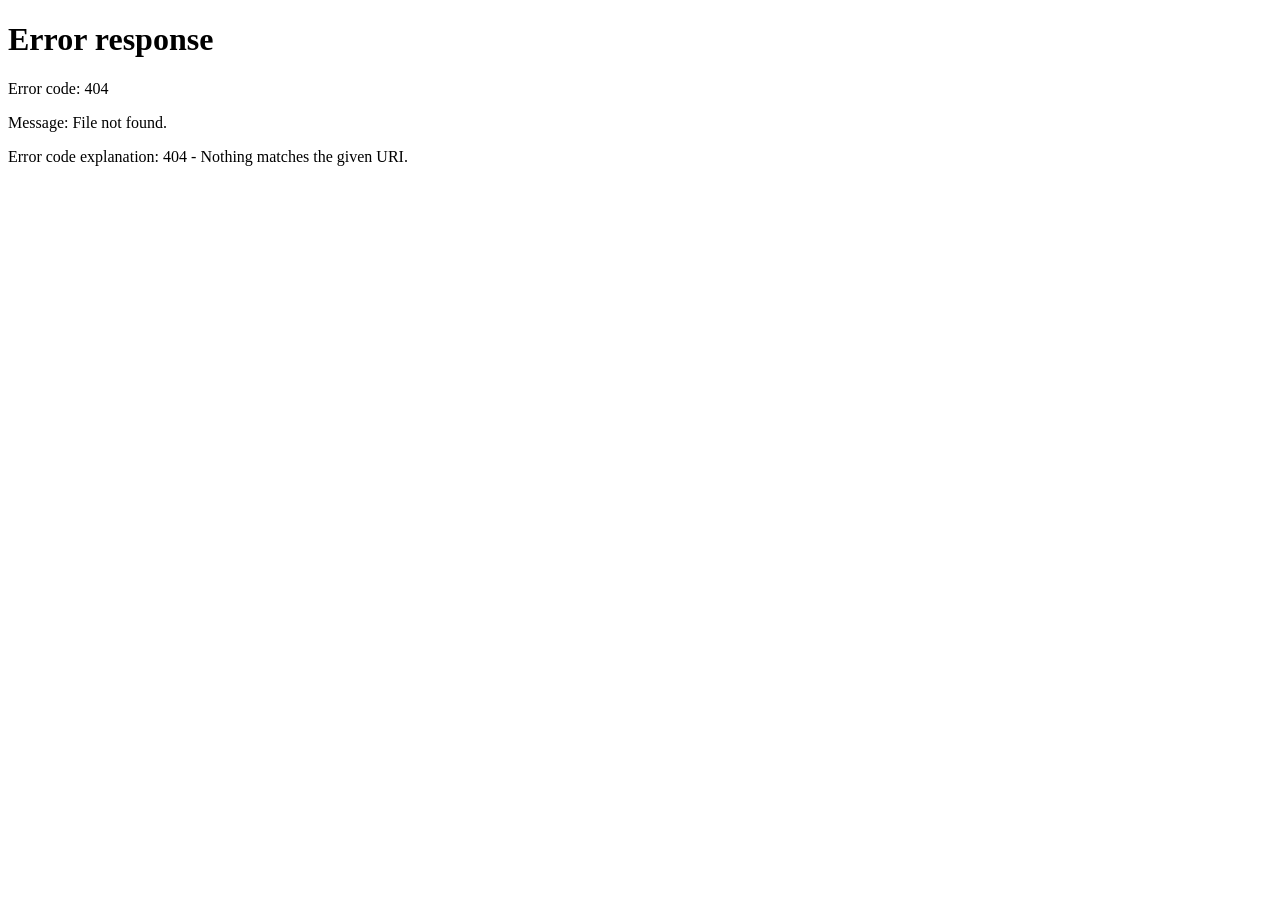
==== commit b297aae9: "feat(auth): 集成JWT认证及用户登录状态展示功能 - 新增JWT工具类用于生成、解析和验证Token - 实现Jwt过滤器，拦截请求并校验Token有效性和状态 - 定义JwsVerifi" ====
--- a/src/main/resources/templates/index.html
+++ b/src/main/resources/templates/index.html
@@ -4,6 +4,11 @@
     <meta charset="UTF-8">
     <meta name="viewport" content="width=device-width, initial-scale=1.0">
     <title>Template Code 控制台</title>
+    <!-- 立即读取本地主题配置，防止页面闪烁 -->
+    <script>
+        const savedTheme = localStorage.getItem('theme') || 'dark';
+        document.documentElement.setAttribute('data-theme', savedTheme);
+    </script>
     <!-- 引入高档英文字体 -->
     <link href="https://fonts.googleapis.com/css2?family=Inter:wght@300;400;500;600;700&family=Outfit:wght@400;500;600;700&display=swap" rel="stylesheet">
     <style>
@@ -448,7 +453,8 @@
             background-color: rgba(15, 23, 42, 0.015);
         }
 
-        /* 导出任务表格居中对齐且不换行 */
+        /* 用户与导出任务表格居中对齐且不换行 */
+        #user-table th, #user-table td,
         #task-table th, #task-table td {
             text-align: center;
             white-space: nowrap;
@@ -625,6 +631,245 @@
             font-size: 0.75rem;
             color: var(--text-secondary);
             cursor: pointer;
+        }
+
+        /* 标签输入框容器 */
+        .tags-input-container {
+            display: flex;
+            flex-wrap: wrap;
+            align-items: center;
+            gap: 0.5rem;
+            min-height: 42px;
+            padding: 0.4rem 0.75rem;
+            background-color: var(--bg-control);
+            border: 1px solid var(--border-subtle);
+            border-radius: 10px;
+            transition: all 0.25s ease;
+        }
+        
+        .tags-input-container:focus-within {
+            border-color: var(--primary);
+            box-shadow: 0 0 15px rgba(99, 102, 241, 0.25);
+        }
+
+        .tag-badge {
+            display: inline-flex;
+            align-items: center;
+            gap: 0.35rem;
+            background: var(--primary-glow);
+            color: var(--primary);
+            border: 1px solid rgba(99, 102, 241, 0.3);
+            padding: 0.2rem 0.5rem;
+            border-radius: 6px;
+            font-size: 0.8rem;
+            user-select: none;
+            transition: all 0.2s ease;
+        }
+
+        :root[data-theme="light"] .tag-badge {
+            background: rgba(79, 70, 229, 0.1);
+            color: var(--primary);
+            border-color: rgba(79, 70, 229, 0.2);
+        }
+
+        .tag-badge .remove-tag {
+            cursor: pointer;
+            font-weight: 600;
+            font-size: 0.9rem;
+            line-height: 1;
+            color: var(--primary);
+            opacity: 0.7;
+        }
+
+        .tag-badge .remove-tag:hover {
+            opacity: 1;
+        }
+
+        .tags-input-container input {
+            flex-grow: 1;
+            border: none;
+            outline: none;
+            background: transparent;
+            color: var(--text-primary);
+            font-size: 0.95rem;
+            min-width: 100px;
+            padding: 0.25rem 0;
+        }
+
+        /* 顶部用户头像及下拉菜单 */
+        .profile-container {
+            position: relative;
+            display: inline-block;
+        }
+
+        .user-avatar {
+            width: 36px;
+            height: 36px;
+            border-radius: 50%;
+            background: linear-gradient(135deg, var(--primary), #8b5cf6);
+            color: #ffffff;
+            display: flex;
+            align-items: center;
+            justify-content: center;
+            font-family: 'Outfit', sans-serif;
+            font-weight: 700;
+            font-size: 1rem;
+            cursor: pointer;
+            box-shadow: 0 4px 12px rgba(99, 102, 241, 0.25);
+            transition: all 0.3s cubic-bezier(0.4, 0, 0.2, 1);
+            border: 2px solid var(--border-subtle);
+        }
+
+        .user-avatar:hover {
+            transform: scale(1.08);
+            box-shadow: 0 4px 20px rgba(99, 102, 241, 0.45);
+            border-color: var(--primary);
+        }
+
+        .profile-dropdown {
+            position: absolute;
+            top: calc(100% + 12px);
+            right: 0;
+            width: 240px;
+            background: var(--bg-toast);
+            border: 1px solid var(--border-subtle);
+            border-radius: 16px;
+            box-shadow: 0 20px 40px -5px rgba(0, 0, 0, 0.4);
+            backdrop-filter: blur(24px) saturate(180%);
+            padding: 1.25rem;
+            display: flex;
+            flex-direction: column;
+            gap: 0.85rem;
+            z-index: 1000;
+            transform: translateY(-10px);
+            opacity: 0;
+            visibility: hidden;
+            transition: transform 0.3s cubic-bezier(0.16, 1, 0.3, 1), opacity 0.3s ease, visibility 0.3s ease;
+            pointer-events: none;
+        }
+
+        .profile-dropdown.show {
+            transform: translateY(0);
+            opacity: 1;
+            visibility: visible;
+            pointer-events: auto;
+        }
+
+        :root[data-theme="light"] .profile-dropdown {
+            box-shadow: 0 20px 40px -5px rgba(15, 23, 42, 0.08);
+            background: rgba(255, 255, 255, 0.9);
+        }
+
+        .dropdown-header {
+            display: flex;
+            flex-direction: column;
+            gap: 0.75rem;
+            align-items: flex-start;
+        }
+
+        .dropdown-user-info {
+            display: flex;
+            align-items: center;
+            gap: 0.75rem;
+            width: 100%;
+        }
+
+        .dropdown-avatar {
+            width: 44px;
+            height: 44px;
+            border-radius: 50%;
+            background: linear-gradient(135deg, var(--primary), #8b5cf6);
+            color: #ffffff;
+            display: flex;
+            align-items: center;
+            justify-content: center;
+            font-family: 'Outfit', sans-serif;
+            font-weight: 700;
+            font-size: 1.2rem;
+            box-shadow: 0 4px 10px rgba(99, 102, 241, 0.15);
+        }
+
+        .dropdown-user-text {
+            display: flex;
+            flex-direction: column;
+            gap: 0.15rem;
+            overflow: hidden;
+        }
+
+        .dropdown-user-text .user-name {
+            font-family: 'Outfit', -apple-system, BlinkMacSystemFont, "Segoe UI", Roboto, sans-serif;
+            font-weight: 600;
+            color: var(--text-primary);
+            font-size: 1rem;
+            white-space: nowrap;
+            overflow: hidden;
+            text-overflow: ellipsis;
+        }
+
+        .dropdown-user-text .user-username {
+            font-size: 0.8rem;
+            color: var(--text-muted);
+            white-space: nowrap;
+            overflow: hidden;
+            text-overflow: ellipsis;
+        }
+
+        .dropdown-header .status-badge {
+            font-size: 0.7rem;
+            padding: 0.2rem 0.5rem;
+            border-radius: 6px;
+            font-weight: 500;
+        }
+
+        .dropdown-divider {
+            height: 1px;
+            background: var(--border-subtle);
+            margin: 0.15rem 0;
+        }
+
+        .dropdown-item {
+            display: flex;
+            align-items: center;
+            gap: 0.65rem;
+            background: none;
+            border: none;
+            color: var(--text-secondary);
+            font-size: 0.85rem;
+            font-weight: 500;
+            padding: 0.6rem 0.75rem;
+            border-radius: 8px;
+            cursor: pointer;
+            width: 100%;
+            text-align: left;
+            transition: all 0.2s cubic-bezier(0.4, 0, 0.2, 1);
+        }
+
+        .dropdown-item svg {
+            opacity: 0.8;
+            transition: transform 0.2s ease;
+        }
+
+        .dropdown-item:hover {
+            background: rgba(99, 102, 241, 0.08);
+            color: var(--primary);
+        }
+        
+        .dropdown-item:hover svg {
+            transform: translateX(2px);
+            opacity: 1;
+        }
+
+        :root[data-theme="light"] .dropdown-item:hover {
+            background: rgba(79, 70, 229, 0.06);
+        }
+
+        .dropdown-item.logout-btn:hover {
+            background: var(--error-glow);
+            color: var(--error);
+        }
+        
+        .dropdown-item.logout-btn:hover svg {
+            transform: translateX(2px);
         }
     </style>
 </head>
@@ -652,7 +897,35 @@
                 </svg>
             </button>
             <span class="status-badge status-2">在线</span>
-            <span>当前登录：ID 1 (模拟)</span>
+            <!-- 用户头像及下拉菜单 -->
+            <div class="profile-container">
+                <div class="user-avatar" id="user-avatar" onclick="toggleProfileDropdown(event)">U</div>
+                <div class="profile-dropdown" id="profile-dropdown">
+                    <div class="dropdown-header">
+                        <div class="dropdown-user-info">
+                            <div class="dropdown-avatar" id="dropdown-avatar">U</div>
+                            <div class="dropdown-user-text">
+                                <div class="user-name" id="dropdown-user-name">未登录</div>
+                                <div class="user-username" id="dropdown-user-username">@Guest</div>
+                            </div>
+                        </div>
+                        <span class="status-badge" id="dropdown-user-role">-</span>
+                    </div>
+                    <div class="dropdown-divider"></div>
+                    <button class="dropdown-item" onclick="showToast('提示', '详情中心建设中...', 'info')">
+                        <svg xmlns="http://www.w3.org/2000/svg" fill="none" viewBox="0 0 24 24" stroke-width="2" stroke="currentColor" style="width: 14px; height: 14px;">
+                            <path stroke-linecap="round" stroke-linejoin="round" d="M15.75 6a3.75 3.75 0 11-7.5 0 3.75 3.75 0 017.5 0zM4.501 20.118a7.5 7.5 0 0114.998 0A17.933 17.933 0 0112 21.75c-2.676 0-5.216-.584-7.499-1.632z" />
+                        </svg>
+                        个人中心
+                    </button>
+                    <button class="dropdown-item logout-btn" onclick="logout()">
+                        <svg xmlns="http://www.w3.org/2000/svg" fill="none" viewBox="0 0 24 24" stroke-width="2" stroke="currentColor" style="width: 14px; height: 14px;">
+                            <path stroke-linecap="round" stroke-linejoin="round" d="M15.75 9V5.25A2.25 2.25 0 0013.5 3h-6a2.25 2.25 0 00-2.25 2.25v13.5A2.25 2.25 0 007.5 21h6a2.25 2.25 0 002.25-2.25V15M12 9l-3 3m0 0l3 3m-3-3h12.75" />
+                        </svg>
+                        退出登录
+                    </button>
+                </div>
+            </div>
         </div>
     </header>
 
@@ -706,6 +979,7 @@
                                 <th>年龄</th>
                                 <th>性别</th>
                                 <th>城市</th>
+                                <th>兴趣爱好</th>
                                 <th>描述</th>
                                 <th>角色</th>
                                 <th>操作</th>
@@ -786,8 +1060,10 @@
                         <div class="field-checkbox-container">
                             <label class="field-checkbox-label"><input type="checkbox" name="export-fields" value="id" checked> ID</label>
                             <label class="field-checkbox-label"><input type="checkbox" name="export-fields" value="name" checked> 姓名</label>
+                            <label class="field-checkbox-label"><input type="checkbox" name="export-fields" value="username" checked> 用户名</label>
                             <label class="field-checkbox-label"><input type="checkbox" name="export-fields" value="age" checked> 年龄</label>
                             <label class="field-checkbox-label"><input type="checkbox" name="export-fields" value="sex" checked> 性别</label>
+                            <label class="field-checkbox-label"><input type="checkbox" name="export-fields" value="hobbies" checked> 兴趣爱好</label>
                             <label class="field-checkbox-label"><input type="checkbox" name="export-fields" value="password" checked> 密码</label>
                             <label class="field-checkbox-label"><input type="checkbox" name="export-fields" value="province" checked> 省份</label>
                             <label class="field-checkbox-label"><input type="checkbox" name="export-fields" value="city" checked> 城市</label>
@@ -851,10 +1127,14 @@
             </div>
             <form id="add-user-form" onsubmit="submitAddUser(event)">
                 <input type="hidden" id="edit-user-id">
-                <div class="form-row form-row-2">
+                <div class="form-row form-row-3">
                     <div class="form-group">
                         <label class="form-label">姓名 *</label>
                         <input type="text" id="add-name" class="form-control" required placeholder="请输入姓名">
+                    </div>
+                    <div class="form-group">
+                        <label class="form-label">用户名 *</label>
+                        <input type="text" id="add-username" class="form-control" required placeholder="请输入用户名">
                     </div>
                     <div class="form-group">
                         <label class="form-label" id="password-label">密码 *</label>
@@ -904,6 +1184,14 @@
                     <label class="form-label">详细地址 *</label>
                     <input type="text" id="add-address" class="form-control" required placeholder="如：南山区科兴科学园">
                 </div>
+                <div class="form-group" style="margin-bottom: 1rem;">
+                    <label class="form-label">兴趣爱好</label>
+                    <div class="tags-input-container" id="hobbies-tags-container">
+                        <!-- Tags will be dynamically generated here -->
+                        <input type="text" id="tags-input-field" placeholder="输入爱好并按回车或逗号分隔">
+                    </div>
+                    <input type="hidden" id="add-hobbies">
+                </div>
                 <div class="form-group" style="margin-bottom: 1.5rem;">
                     <label class="form-label">个人描述</label>
                     <textarea id="add-description" class="form-control" rows="2" placeholder="介绍一下你自己..."></textarea>
@@ -918,6 +1206,109 @@
 
     <!-- JavaScript 交互逻辑 -->
     <script>
+        // ================= JWT AUTHENTICATION INTERCEPTOR =================
+        // 1. 拦截全局 fetch 请求，自动注入 token，并处理 token 错误跳转
+        const originalFetch = window.fetch;
+        window.fetch = async function (url, options = {}) {
+            options.headers = options.headers || {};
+            const token = localStorage.getItem('token');
+            if (token) {
+                options.headers['token'] = token;
+            }
+            const response = await originalFetch(url, options);
+            if (response.headers.get('content-type')?.includes('application/json')) {
+                const clone = response.clone();
+                try {
+                    const json = await clone.json();
+                    if ([203, 204, 205, 206, 207].includes(json.code)) {
+                        localStorage.removeItem('token');
+                        window.location.href = '/login';
+                    }
+                } catch (e) {}
+            }
+            return response;
+        };
+
+        // 2. 检查本地是否存在 token，如果不存在直接重定向到登录页面
+        if (!localStorage.getItem('token')) {
+            window.location.href = '/login';
+        }
+
+        // 3. 解析 JWT 获取当前登录用户信息
+        function getCurrentUser() {
+            const token = localStorage.getItem('token');
+            if (!token) return null;
+            try {
+                const parts = token.split('.');
+                if (parts.length !== 3) return null;
+                const payloadBase64 = parts[1].replace(/-/g, '+').replace(/_/g, '/');
+                const jsonStr = decodeURIComponent(escape(window.atob(payloadBase64)));
+                const payload = JSON.parse(jsonStr);
+                return payload.user;
+            } catch (e) {
+                console.error('解析 token 失败', e);
+                return null;
+            }
+        }
+
+        // 4. 更新头部登录人信息
+        function updateLoginStatus() {
+            const user = getCurrentUser();
+            const avatarDiv = document.getElementById('user-avatar');
+            const dropAvatarDiv = document.getElementById('dropdown-avatar');
+            const nameDiv = document.getElementById('dropdown-user-name');
+            const usernameDiv = document.getElementById('dropdown-user-username');
+            const roleSpan = document.getElementById('dropdown-user-role');
+            
+            if (user) {
+                const displayName = user.name || user.username || 'User';
+                const firstChar = displayName.charAt(0).toUpperCase();
+                avatarDiv.textContent = firstChar;
+                if (dropAvatarDiv) dropAvatarDiv.textContent = firstChar;
+                nameDiv.textContent = displayName;
+                usernameDiv.textContent = `@${user.username}`;
+                
+                const isAdmin = user.role === 'ADMIN' || user.role === '管理员';
+                roleSpan.textContent = isAdmin ? '管理员' : '普通用户';
+                roleSpan.className = `status-badge ${isAdmin ? 'status-1' : 'status-0'}`;
+            } else {
+                avatarDiv.textContent = 'U';
+                if (dropAvatarDiv) dropAvatarDiv.textContent = 'U';
+                nameDiv.textContent = '未登录';
+                usernameDiv.textContent = '@Guest';
+                roleSpan.textContent = '-';
+                roleSpan.className = 'status-badge';
+            }
+        }
+
+        // 下拉菜单逻辑
+        window.toggleProfileDropdown = function(event) {
+            event.stopPropagation();
+            const dropdown = document.getElementById('profile-dropdown');
+            dropdown.classList.toggle('show');
+        };
+
+        document.addEventListener('click', (event) => {
+            const dropdown = document.getElementById('profile-dropdown');
+            const avatar = document.getElementById('user-avatar');
+            if (dropdown && dropdown.classList.contains('show') && event.target !== avatar && !dropdown.contains(event.target)) {
+                dropdown.classList.remove('show');
+            }
+        });
+
+        // 5. 退出登录
+        async function logout() {
+            if (!confirm('确定要退出登录吗？')) return;
+            try {
+                await fetch('/logout', { method: 'POST' });
+            } catch (err) {
+                console.error('退出请求失败', err);
+            } finally {
+                localStorage.removeItem('token');
+                window.location.href = '/login';
+            }
+        }
+
         // 主题切换逻辑
         function toggleTheme() {
             const currentTheme = document.documentElement.getAttribute('data-theme');
@@ -943,10 +1334,6 @@
                 moonIcon.style.display = 'none';
             }
         }
-
-        // 初始化主题设置
-        const savedTheme = localStorage.getItem('theme') || 'dark';
-        document.documentElement.setAttribute('data-theme', savedTheme);
 
         // 消息通知通知组件
         function showToast(title, desc, type = 'info') {
@@ -1017,18 +1404,28 @@
                 tbody.innerHTML = '';
                 
                 if (users.length === 0) {
-                    tbody.innerHTML = `<tr><td colspan="8" style="text-align:center; color:var(--text-muted);">暂无用户数据</td></tr>`;
+                    tbody.innerHTML = `<tr><td colspan="9" style="text-align:center; color:var(--text-muted);">暂无用户数据</td></tr>`;
                     return;
                 }
                 
                 users.forEach(user => {
                     const row = document.createElement('tr');
+                    
+                    // Render hobbies as tags
+                    let hobbiesHtml = '-';
+                    if (user.hobbies && user.hobbies.length > 0) {
+                        hobbiesHtml = user.hobbies
+                            .map(h => `<span class="tag-badge" style="margin: 2px; font-size: 0.75rem; padding: 0.15rem 0.4rem;">${h}</span>`)
+                            .join('');
+                    }
+
                     row.innerHTML = `
                         <td style="font-weight:600; color:var(--primary)">${user.id}</td>
                         <td>${user.name || '-'}</td>
                         <td>${user.age || '-'}</td>
                         <td>${user.sex || '-'}</td>
                         <td>${user.city || '-'}</td>
+                        <td style="white-space: normal;"><div style="display: flex; flex-wrap: wrap; justify-content: center; gap: 4px; min-width: 120px; max-width: 250px;">${hobbiesHtml}</div></td>
                         <td style="max-width: 150px; overflow: hidden; text-overflow: ellipsis; white-space: nowrap;" title="${user.description || ''}">${user.description || '-'}</td>
                         <td><span class="status-badge ${user.role === '管理员' ? 'status-1' : 'status-0'}">${user.role || '-'}</span></td>
                         <td>
@@ -1134,8 +1531,11 @@
             document.getElementById('password-label').innerHTML = '密码 *';
             document.getElementById('add-password').required = true;
             document.getElementById('edit-user-id').value = '';
+            document.getElementById('add-username').value = '';
 
             initProvinceSelect();
+            tagsArray = [];
+            renderTags();
             document.getElementById('add-user-modal').classList.add('show');
         }
         function closeAddModal() {
@@ -1143,6 +1543,8 @@
             document.getElementById('add-user-form').reset();
             document.getElementById('edit-user-id').value = '';
             document.getElementById('add-city').innerHTML = '<option value="">请选择城市</option>';
+            tagsArray = [];
+            renderTags();
         }
 
         // 打开编辑模态框
@@ -1161,8 +1563,12 @@
                     throw new Error(result.msg || '获取用户详情失败');
                 }
                 const user = result.data.user;
+                if (!user) {
+                    throw new Error('用户不存在或已被删除');
+                }
                 
                 document.getElementById('add-name').value = user.name || '';
+                document.getElementById('add-username').value = user.username || '';
                 document.getElementById('add-age').value = user.age || '';
                 document.getElementById('add-sex').value = user.sex || '男';
                 document.getElementById('add-role').value = user.role || '普通用户';
@@ -1175,6 +1581,11 @@
                     }
                 }
                 
+                const hobbiesValue = (user.hobbies && user.hobbies.length) ? user.hobbies.join(',') : '';
+                document.getElementById('add-hobbies').value = hobbiesValue;
+                tagsArray = hobbiesValue ? hobbiesValue.split(',').map(s => s.trim()).filter(Boolean) : [];
+                renderTags();
+                
                 document.getElementById('add-address').value = user.address || '';
                 document.getElementById('add-description').value = user.description || '';
                 
@@ -1191,19 +1602,21 @@
             const passwordVal = document.getElementById('add-password').value;
             const payload = {
                 name: document.getElementById('add-name').value,
+                username: document.getElementById('add-username').value.trim(),
                 age: parseInt(document.getElementById('add-age').value) || null,
                 sex: document.getElementById('add-sex').value,
                 province: document.getElementById('add-province').value,
                 city: document.getElementById('add-city').value || null,
                 address: document.getElementById('add-address').value,
+                hobbies: document.getElementById('add-hobbies').value ? document.getElementById('add-hobbies').value.split(',').map(s => s.trim()).filter(Boolean) : [],
                 description: document.getElementById('add-description').value || null,
                 role: document.getElementById('add-role').value
             };
 
             if (passwordVal) {
-                payload.password = [passwordVal];
+                payload.password = passwordVal;
             } else if (!editId) {
-                payload.password = [];
+                payload.password = "";
             }
 
             try {
@@ -1479,11 +1892,86 @@
             }
         }, 5000);
 
+        // ================= TAGS INPUT LOGIC =================
+        let tagsArray = [];
+
+        function renderTags() {
+            const container = document.getElementById('hobbies-tags-container');
+            const inputField = document.getElementById('tags-input-field');
+            if (!container || !inputField) return;
+            
+            // Remove existing tag badges
+            container.querySelectorAll('.tag-badge').forEach(b => b.remove());
+            
+            // Add new badges before the input field
+            tagsArray.forEach((tag, index) => {
+                const badge = document.createElement('span');
+                badge.className = 'tag-badge';
+                badge.innerHTML = `${tag} <span class="remove-tag" onclick="removeTag(${index})">&times;</span>`;
+                container.insertBefore(badge, inputField);
+            });
+            
+            // Update hidden input
+            document.getElementById('add-hobbies').value = tagsArray.join(',');
+        }
+
+        function addTag(tagText) {
+            tagText = tagText.trim();
+            if (tagText && !tagsArray.includes(tagText)) {
+                tagsArray.push(tagText);
+                renderTags();
+            }
+        }
+
+        window.removeTag = function(index) {
+            tagsArray.splice(index, 1);
+            renderTags();
+        };
+
+        function initTagsInput() {
+            const container = document.getElementById('hobbies-tags-container');
+            const inputField = document.getElementById('tags-input-field');
+            if (!container || !inputField) return;
+            
+            container.addEventListener('click', (e) => {
+                if (e.target === container || e.target.classList.contains('tag-badge')) {
+                    inputField.focus();
+                }
+            });
+            
+            inputField.addEventListener('keydown', (e) => {
+                if (e.key === 'Enter') {
+                    e.preventDefault();
+                    addTag(inputField.value);
+                    inputField.value = '';
+                } else if (e.key === 'Backspace' && inputField.value === '') {
+                    tagsArray.pop();
+                    renderTags();
+                }
+            });
+            
+            inputField.addEventListener('input', (e) => {
+                const val = inputField.value;
+                if (val.includes(',') || val.includes('，')) {
+                    const tags = val.split(/[，,]/);
+                    tags.forEach(t => addTag(t));
+                    inputField.value = '';
+                }
+            });
+
+            inputField.addEventListener('blur', () => {
+                addTag(inputField.value);
+                inputField.value = '';
+            });
+        }
+
         // 初始化加载
         window.onload = () => {
             updateThemeIcons(savedTheme);
+            updateLoginStatus();
             loadUsers();
             loadExportTasks();
+            initTagsInput();
         }
     </script>
 </body>
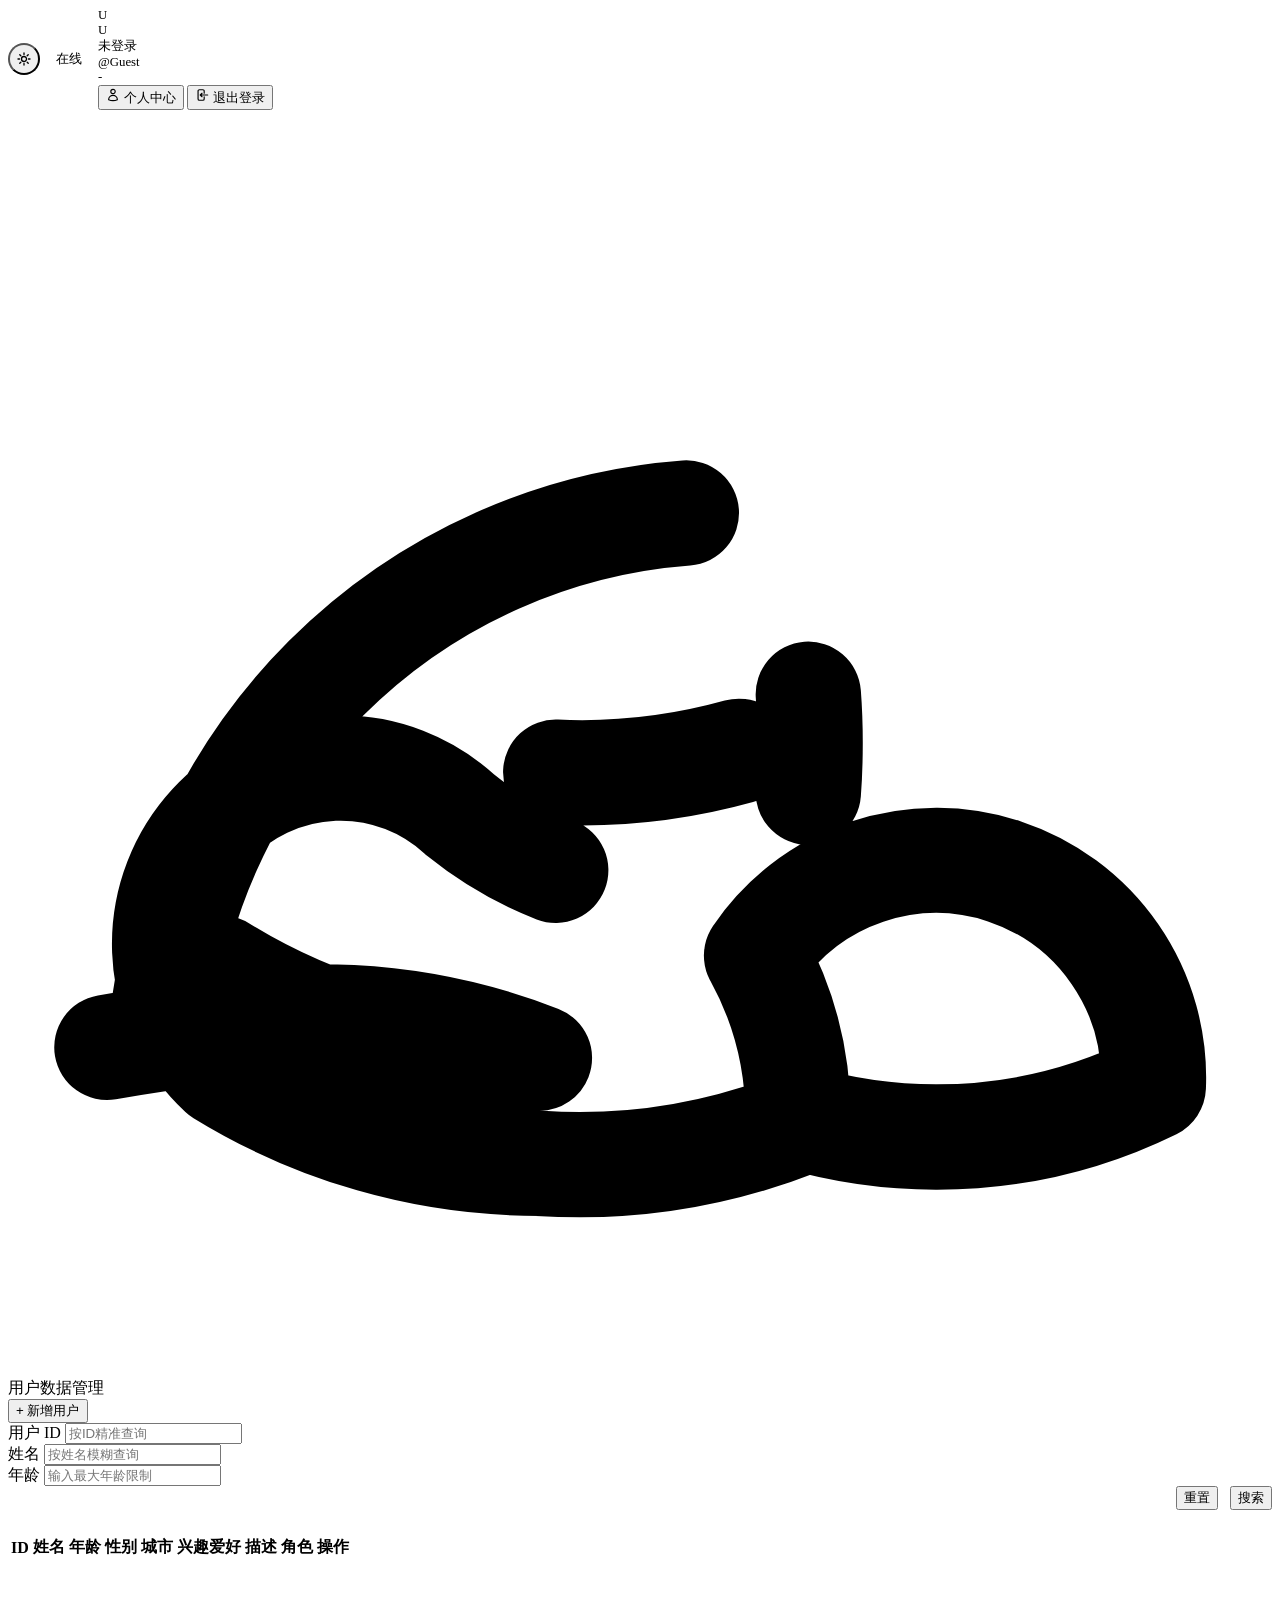
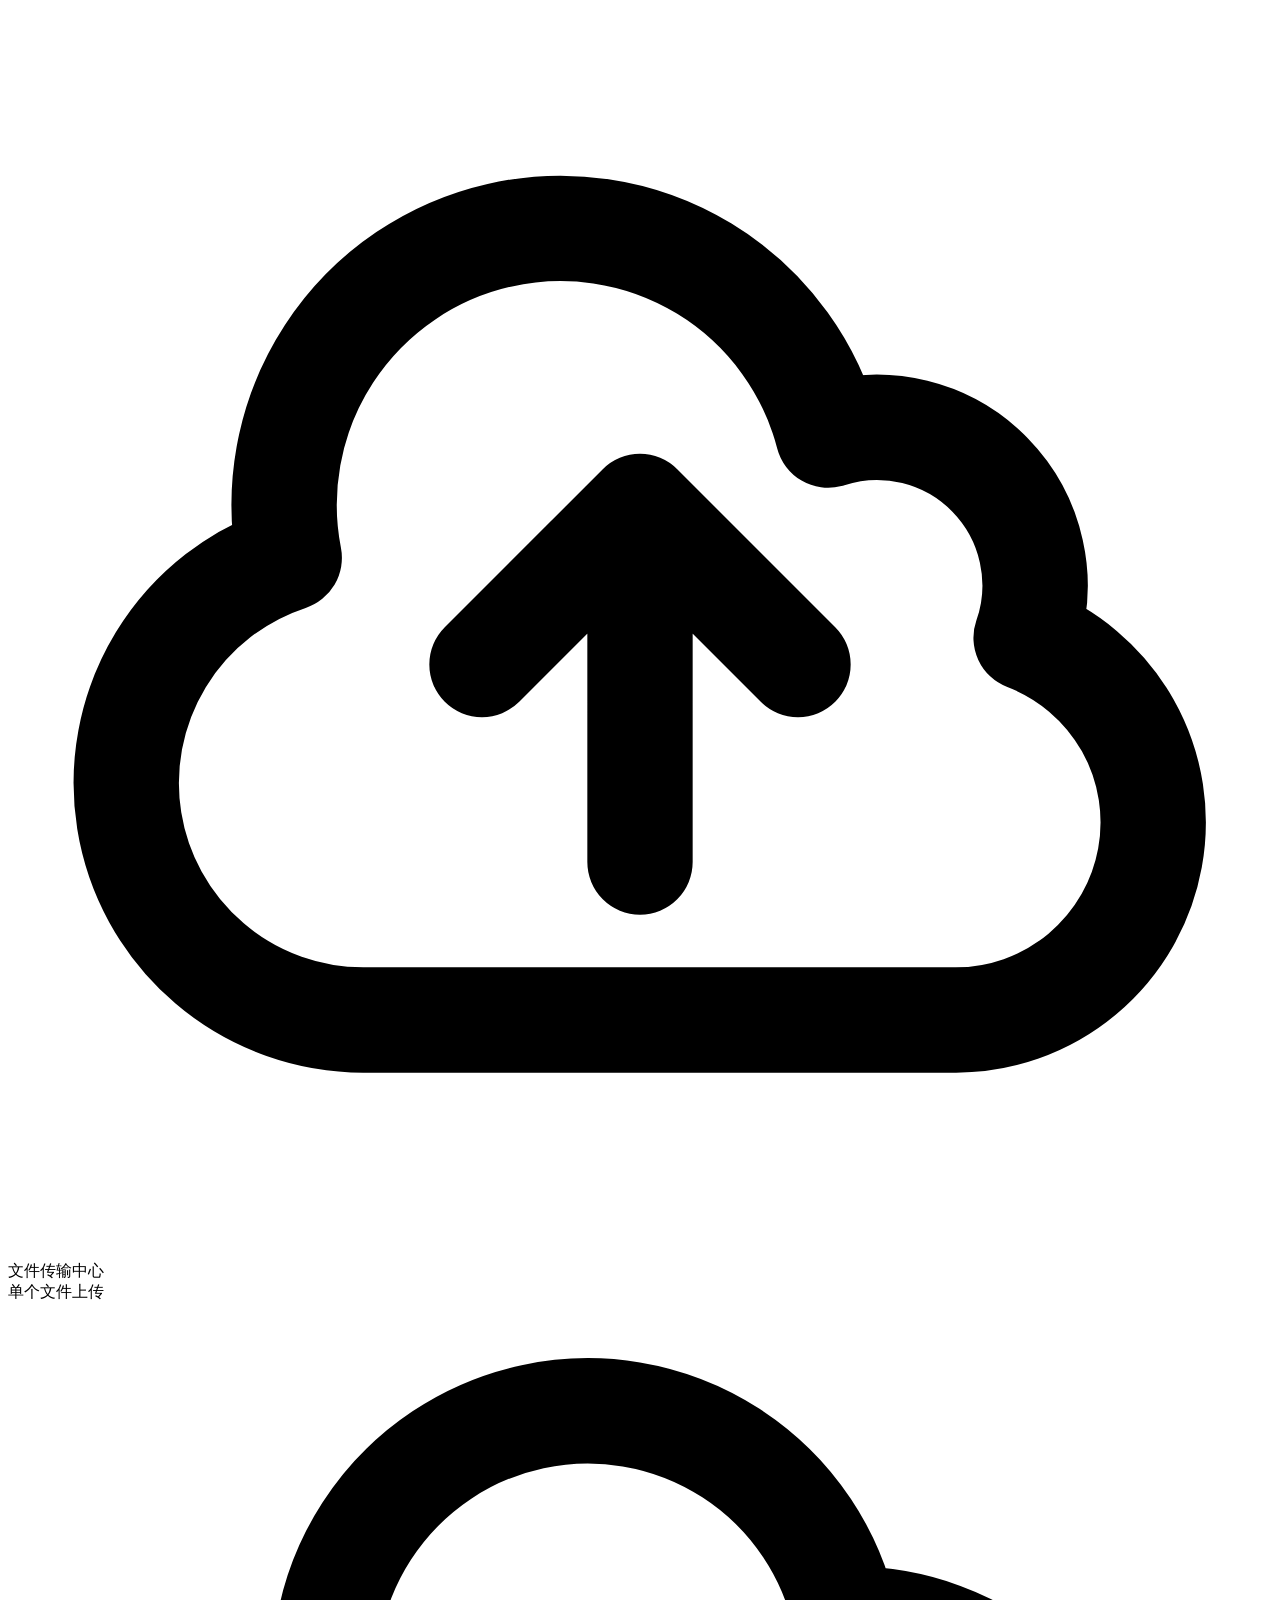
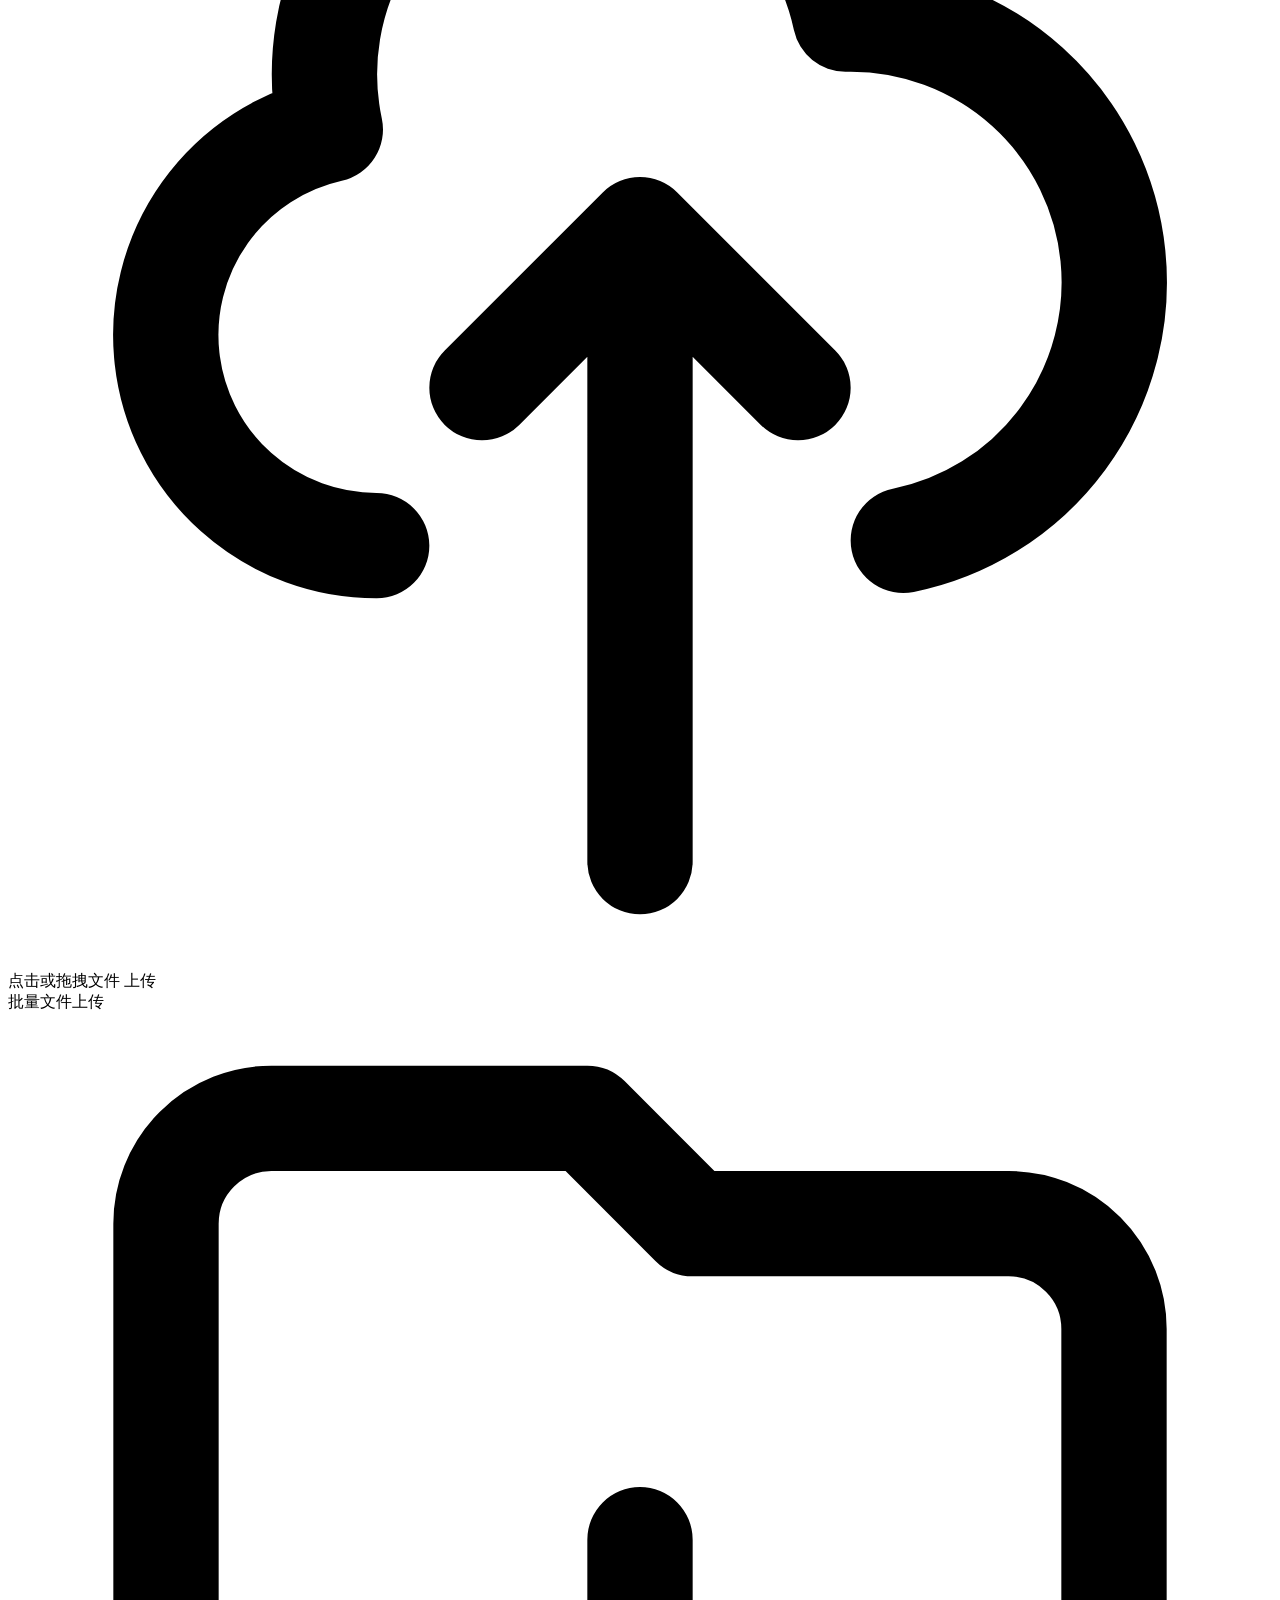
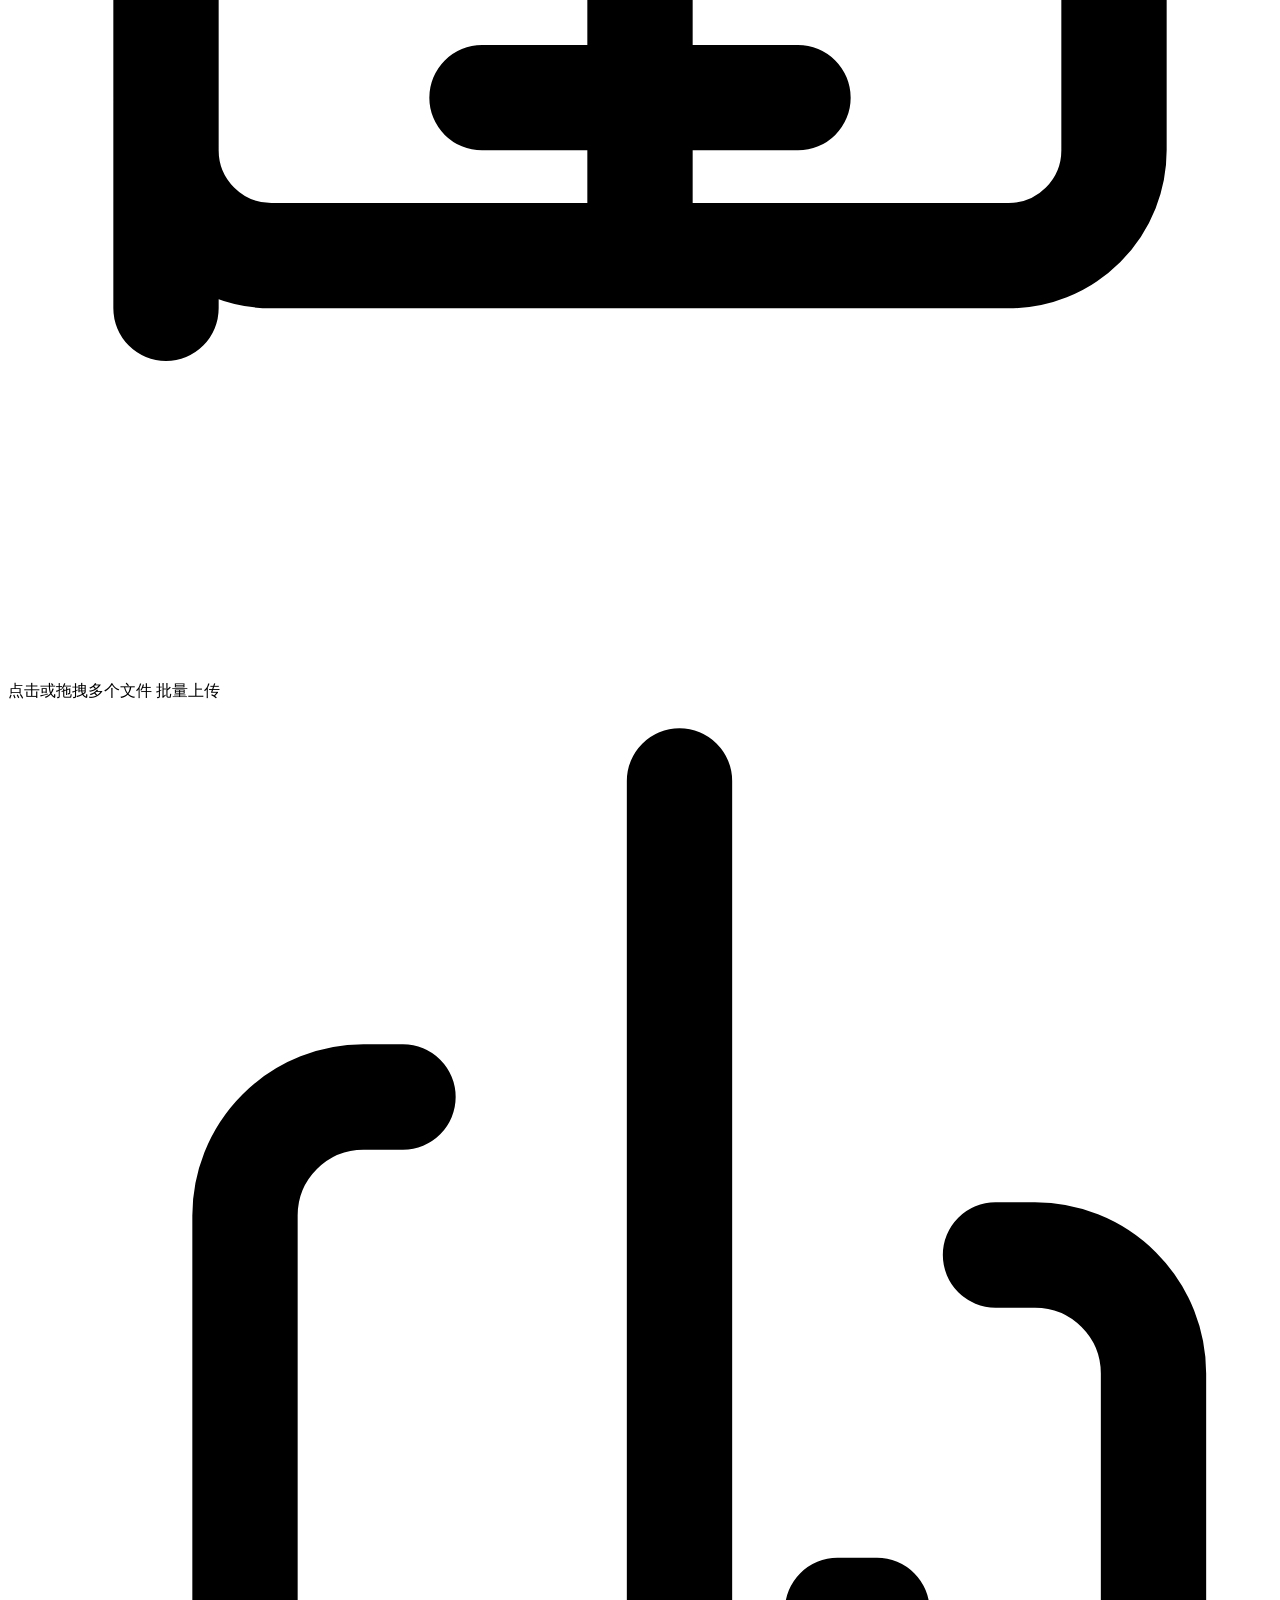
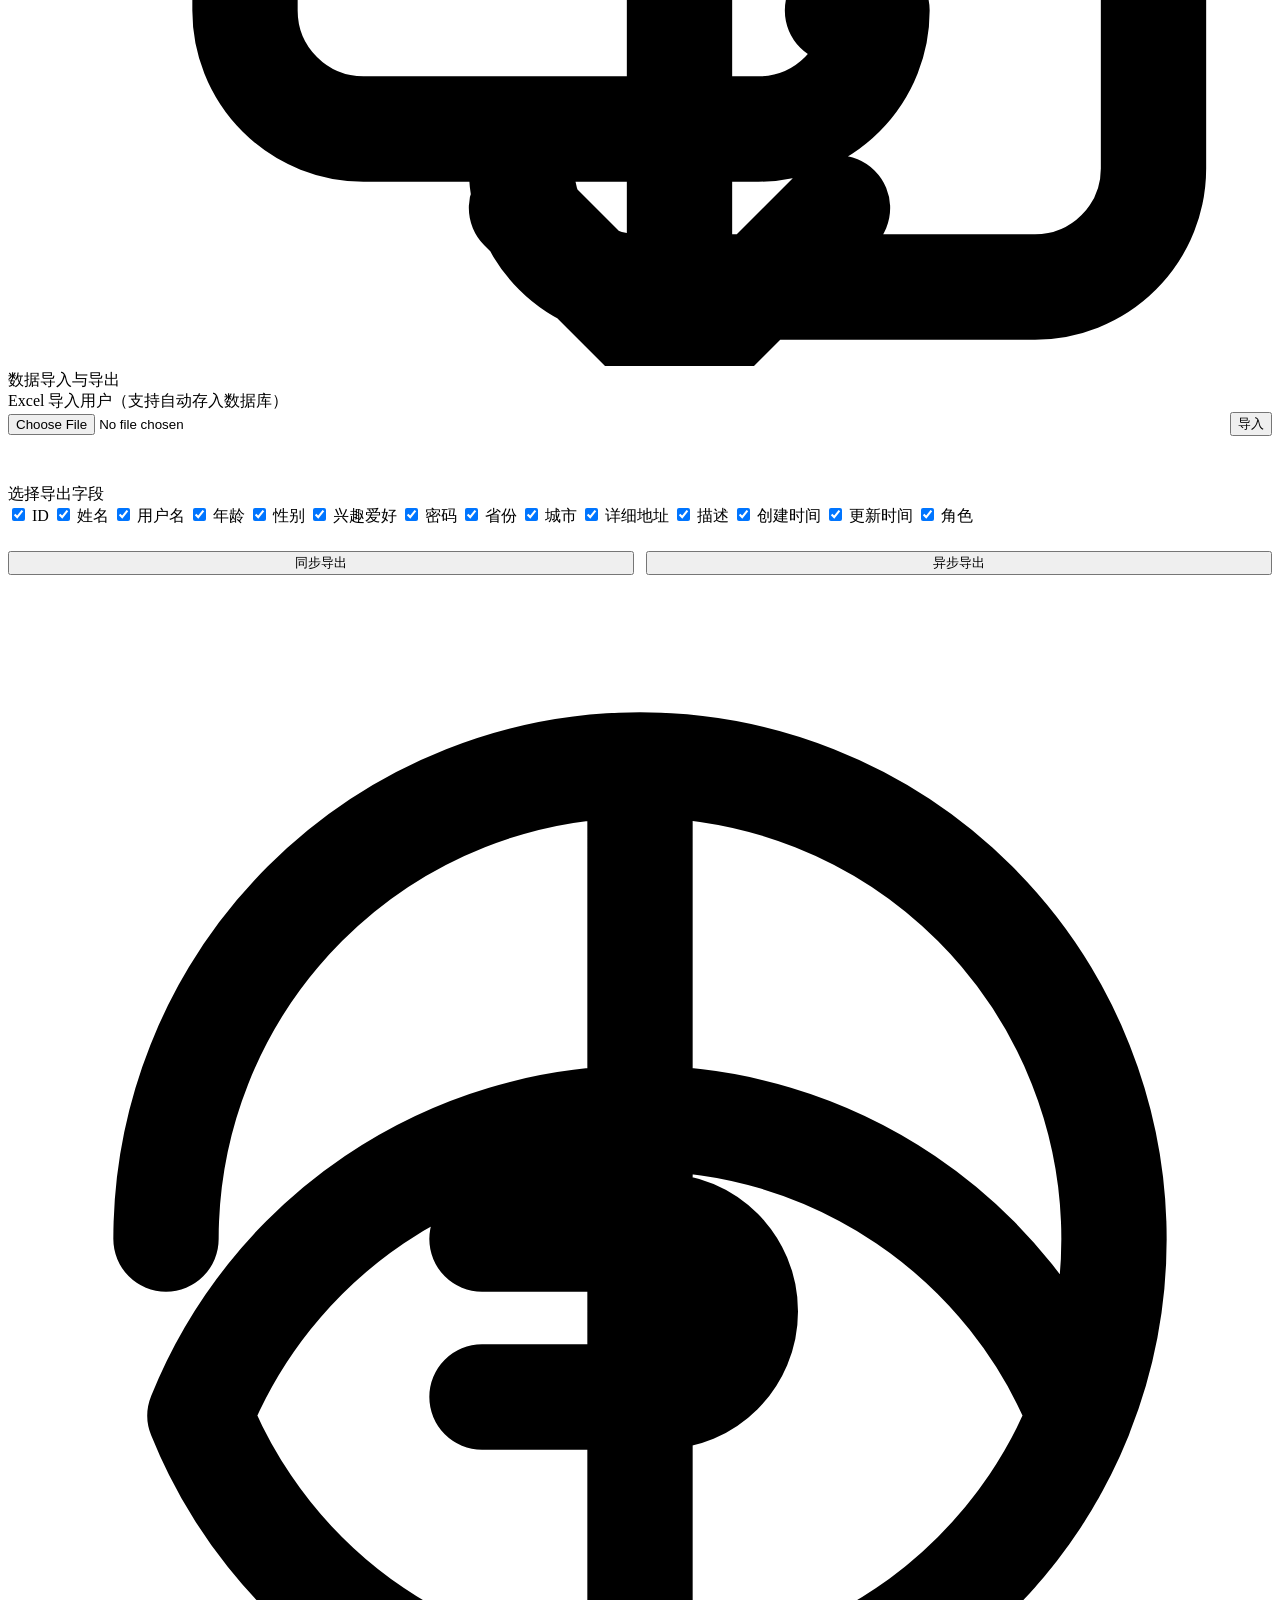
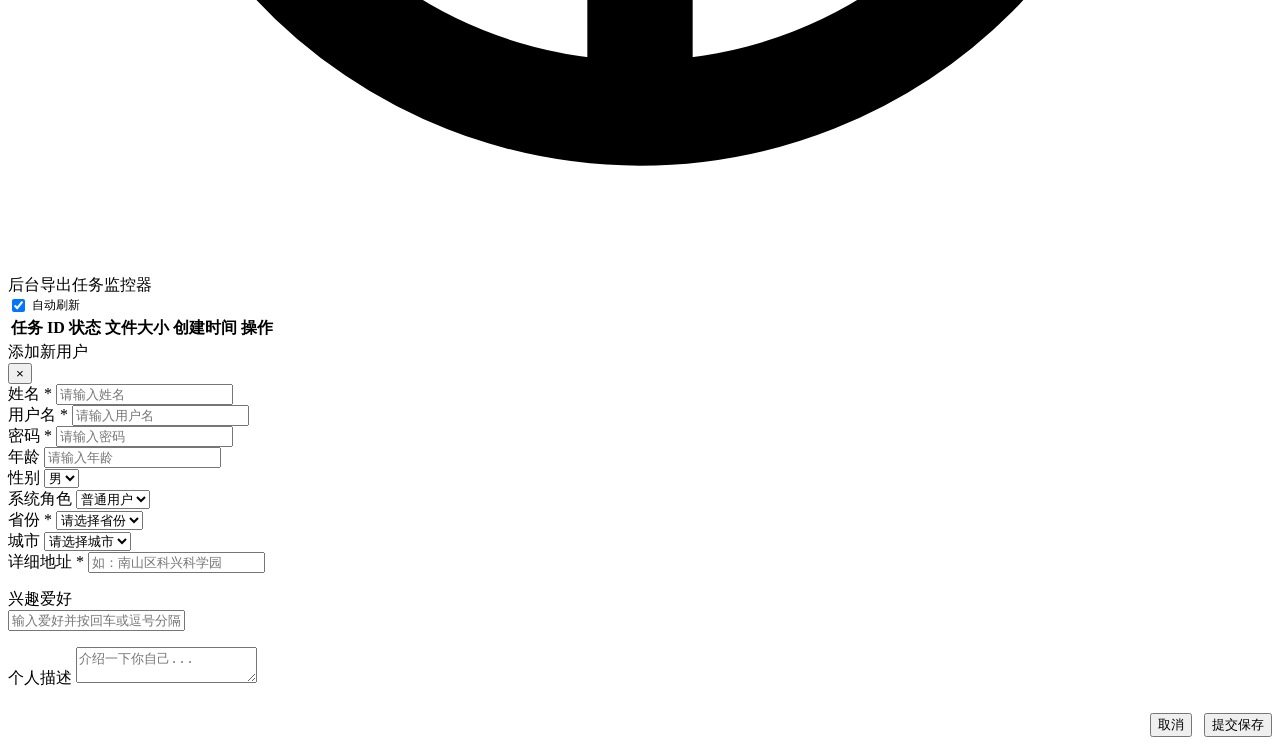
==== commit f38dbef1: "refactor(web): 解耦前端静态资源并优化交互样式" ====
--- a/src/main/resources/templates/index.html
+++ b/src/main/resources/templates/index.html
@@ -3,944 +3,93 @@
 <head>
     <meta charset="UTF-8">
     <meta name="viewport" content="width=device-width, initial-scale=1.0">
-    <title>Template Code 控制台</title>
-    <!-- 立即读取本地主题配置，防止页面闪烁 -->
+    <title>控制台</title>
     <script>
         const savedTheme = localStorage.getItem('theme') || 'dark';
         document.documentElement.setAttribute('data-theme', savedTheme);
     </script>
     <!-- 引入高档英文字体 -->
-    <link href="https://fonts.googleapis.com/css2?family=Inter:wght@300;400;500;600;700&family=Outfit:wght@400;500;600;700&display=swap" rel="stylesheet">
-    <style>
-        :root {
-            --bg-base: #090d16;
-            --bg-surface: rgba(17, 24, 39, 0.7);
-            --bg-card: rgba(30, 41, 59, 0.45);
-            --bg-control: rgba(15, 23, 42, 0.6);
-            --bg-table-header: rgba(30, 41, 59, 0.4);
-            --bg-modal: #111827;
-            --bg-toast: rgba(30, 41, 59, 0.9);
-            --border-glow: rgba(99, 102, 241, 0.15);
-            --border-subtle: rgba(255, 255, 255, 0.06);
-            --text-primary: #f8fafc;
-            --text-secondary: #94a3b8;
-            --text-muted: #64748b;
-            
-            --primary: #6366f1;
-            --primary-glow: rgba(99, 102, 241, 0.4);
-            --primary-hover: #4f46e5;
-            
-            --success: #10b981;
-            --success-glow: rgba(16, 185, 129, 0.2);
-            --error: #ef4444;
-            --error-glow: rgba(239, 68, 68, 0.2);
-            --warning: #f59e0b;
-            --warning-glow: rgba(245, 158, 11, 0.2);
-            --info: #0ea5e9;
-            --info-glow: rgba(14, 165, 233, 0.2);
-            
-            --radial-glow: radial-gradient(circle at 10% 20%, rgba(99, 102, 241, 0.15) 0%, transparent 40%),
-                           radial-gradient(circle at 90% 80%, rgba(139, 92, 246, 0.12) 0%, transparent 40%);
-            --header-bg: rgba(9, 13, 22, 0.5);
-            --title-gradient: linear-gradient(to right, #ffffff, #a5b4fc);
-        }
-
-        :root[data-theme="light"] {
-            --bg-base: #f8fafc;
-            --bg-surface: rgba(255, 255, 255, 0.75);
-            --bg-card: rgba(255, 255, 255, 0.75);
-            --bg-control: #ffffff;
-            --bg-table-header: rgba(241, 245, 249, 0.85);
-            --bg-modal: #ffffff;
-            --bg-toast: rgba(255, 255, 255, 0.95);
-            --border-glow: rgba(99, 102, 241, 0.08);
-            --border-subtle: rgba(15, 23, 42, 0.08);
-            --text-primary: #0f172a;
-            --text-secondary: #475569;
-            --text-muted: #94a3b8;
-            
-            --primary: #4f46e5;
-            --primary-glow: rgba(79, 70, 229, 0.15);
-            --primary-hover: #3730a3;
-            
-            --radial-glow: radial-gradient(circle at 10% 20%, rgba(99, 102, 241, 0.06) 0%, transparent 40%),
-                           radial-gradient(circle at 90% 80%, rgba(139, 92, 246, 0.05) 0%, transparent 40%);
-            --header-bg: rgba(255, 255, 255, 0.65);
-            --title-gradient: linear-gradient(to right, #0f172a, #334155);
-        }
-
-        * {
-            box-sizing: border-box;
-            margin: 0;
-            padding: 0;
-        }
-
-        body {
-            font-family: 'Inter', -apple-system, BlinkMacSystemFont, "Segoe UI", Roboto, sans-serif;
-            background-color: var(--bg-base);
-            color: var(--text-primary);
-            min-height: 100vh;
-            overflow-x: hidden;
-            background-image: var(--radial-glow);
-            background-attachment: fixed;
-            transition: background-color 0.3s ease, color 0.3s ease;
-        }
-
-        /* 顶部导航 */
-        header {
-            display: flex;
-            justify-content: space-between;
-            align-items: center;
-            padding: 1.5rem 2rem;
-            border-bottom: 1px solid var(--border-subtle);
-            backdrop-filter: blur(12px);
-            background-color: var(--header-bg);
-            position: sticky;
-            top: 0;
-            z-index: 100;
-            transition: background-color 0.3s ease, border-color 0.3s ease;
-        }
-
-        .logo-section {
-            display: flex;
-            align-items: center;
-            gap: 0.75rem;
-        }
-
-        .logo-badge {
-            background: linear-gradient(135deg, #6366f1, #8b5cf6);
-            color: white;
-            font-family: 'Outfit', sans-serif;
-            font-weight: 700;
-            padding: 0.5rem 0.75rem;
-            border-radius: 8px;
-            box-shadow: 0 0 15px var(--primary-glow);
-            letter-spacing: 1px;
-        }
-
-        .logo-title {
-            font-family: 'Outfit', sans-serif;
-            font-size: 1.25rem;
-            font-weight: 600;
-            background: var(--title-gradient);
-            -webkit-background-clip: text;
-            -webkit-text-fill-color: transparent;
-        }
-
-        /* 信息提示组件 */
-        #toast-container {
-            position: fixed;
-            top: 1.5rem;
-            right: 1.5rem;
-            z-index: 1000;
-            display: flex;
-            flex-direction: column;
-            gap: 0.75rem;
-            max-width: 400px;
-        }
-
-        .toast {
-            background: var(--bg-toast);
-            border: 1px solid var(--border-subtle);
-            border-radius: 10px;
-            padding: 1rem 1.25rem;
-            color: var(--text-primary);
-            box-shadow: 0 10px 25px -5px rgba(0, 0, 0, 0.4);
-            display: flex;
-            align-items: flex-start;
-            gap: 0.75rem;
-            backdrop-filter: blur(8px);
-            transform: translateX(120%);
-            transition: transform 0.4s cubic-bezier(0.175, 0.885, 0.32, 1.275), background-color 0.3s ease, color 0.3s ease;
-        }
-
-        :root[data-theme="light"] .toast {
-            box-shadow: 0 10px 25px rgba(0, 0, 0, 0.08);
-        }
-
-        .toast.show {
-            transform: translateX(0);
-        }
-
-        .toast-icon {
-            display: flex;
-            align-items: center;
-            justify-content: center;
-            width: 24px;
-            height: 24px;
-            border-radius: 50%;
-            flex-shrink: 0;
-            font-weight: bold;
-            font-size: 0.85rem;
-        }
-
-        .toast-success .toast-icon { background: var(--success); color: white; }
-        .toast-error .toast-icon { background: var(--error); color: white; }
-        .toast-info .toast-icon { background: var(--info); color: white; }
-
-        .toast-content {
-            flex-grow: 1;
-        }
-
-        .toast-title {
-            font-weight: 600;
-            font-size: 0.9rem;
-            margin-bottom: 0.25rem;
-        }
-
-        .toast-desc {
-            font-size: 0.8rem;
-            color: var(--text-secondary);
-            line-height: 1.4;
-        }
-
-        .toast-close {
-            background: none;
-            border: none;
-            color: var(--text-muted);
-            cursor: pointer;
-            font-size: 1.1rem;
-            padding: 0 0.2rem;
-            line-height: 1;
-        }
-
-        /* 主容器 */
-        main {
-            max-width: 1400px;
-            margin: 2rem auto;
-            padding: 0 1.5rem;
-            display: grid;
-            grid-template-columns: 1fr;
-            gap: 2rem;
-        }
-
-        @media (min-width: 1024px) {
-            main {
-                grid-template-columns: 1.2fr 0.8fr;
-            }
-        }
-
-        /* 通用卡片样式 */
-        .glass-card {
-            background-color: var(--bg-card);
-            border: 1px solid var(--border-subtle);
-            border-radius: 16px;
-            padding: 1.75rem;
-            backdrop-filter: blur(20px);
-            box-shadow: 0 4px 30px rgba(0, 0, 0, 0.2);
-            transition: border-color 0.3s ease, box-shadow 0.3s ease, background-color 0.3s ease;
-            position: relative;
-            overflow: hidden;
-        }
-
-        :root[data-theme="light"] .glass-card {
-            box-shadow: 0 4px 20px rgba(0, 0, 0, 0.05);
-        }
-
-        :root[data-theme="light"] .glass-card:hover {
-            box-shadow: 0 8px 25px rgba(99, 102, 241, 0.08);
-        }
-
-        .glass-card::before {
-            content: "";
-            position: absolute;
-            top: 0;
-            left: 0;
-            width: 100%;
-            height: 2px;
-            background: linear-gradient(to right, transparent, var(--border-glow), transparent);
-            transform: translateX(-100%);
-            transition: transform 0.6s ease;
-        }
-
-        .glass-card:hover::before {
-            transform: translateX(100%);
-        }
-
-        .glass-card:hover {
-            border-color: rgba(99, 102, 241, 0.25);
-            box-shadow: 0 8px 30px rgba(99, 102, 241, 0.04);
-        }
-
-        .card-header {
-            display: flex;
-            justify-content: space-between;
-            align-items: center;
-            margin-bottom: 1.5rem;
-            border-bottom: 1px solid rgba(255, 255, 255, 0.04);
-            padding-bottom: 0.75rem;
-        }
-
-        .card-title {
-            font-family: 'Outfit', sans-serif;
-            font-size: 1.2rem;
-            font-weight: 600;
-            display: flex;
-            align-items: center;
-            gap: 0.5rem;
-        }
-
-        .card-title svg {
-            width: 20px;
-            height: 20px;
-            color: var(--primary);
-        }
-
-        /* 统一输入框与表单 */
-        .form-row {
-            display: grid;
-            grid-template-columns: minmax(0, 1fr);
-            gap: 1rem;
-            margin-bottom: 1rem;
-        }
-
-        @media (min-width: 640px) {
-            .form-row-3 {
-                grid-template-columns: repeat(3, minmax(0, 1fr));
-            }
-            .form-row-2 {
-                grid-template-columns: repeat(2, minmax(0, 1fr));
-            }
-        }
-
-        .form-group {
-            display: flex;
-            flex-direction: column;
-            gap: 0.4rem;
-            min-width: 0;
-        }
-
-        .form-label {
-            font-size: 0.8rem;
-            font-weight: 500;
-            color: var(--text-secondary);
-        }
-
-        .form-control {
-            width: 100%;
-            background-color: var(--bg-control);
-            border: 1px solid var(--border-subtle);
-            border-radius: 8px;
-            padding: 0.6rem 0.8rem;
-            color: var(--text-primary);
-            font-size: 0.9rem;
-            transition: all 0.25s ease;
-            outline: none;
-        }
-
-        .form-control:focus {
-            border-color: var(--primary);
-            box-shadow: 0 0 10px rgba(99, 102, 241, 0.25);
-        }
-
-        /* 按钮设计 */
-        .btn {
-            display: inline-flex;
-            align-items: center;
-            justify-content: center;
-            gap: 0.5rem;
-            border-radius: 8px;
-            padding: 0.6rem 1.2rem;
-            font-size: 0.85rem;
-            font-weight: 600;
-            cursor: pointer;
-            transition: all 0.2s ease;
-            border: 1px solid transparent;
-            text-decoration: none;
-        }
-
-        .btn-primary {
-            background: linear-gradient(135deg, #6366f1, #4f46e5);
-            color: white;
-            box-shadow: 0 4px 12px rgba(99, 102, 241, 0.3);
-        }
-
-        .btn-primary:hover {
-            transform: translateY(-1px);
-            box-shadow: 0 6px 15px rgba(99, 102, 241, 0.4);
-            filter: brightness(1.1);
-        }
-
-        .btn-secondary {
-            background: rgba(255, 255, 255, 0.05);
-            border-color: var(--border-subtle);
-            color: var(--text-primary);
-        }
-
-        :root[data-theme="light"] .btn-secondary {
-            background: #ffffff;
-            border-color: var(--border-subtle);
-        }
-
-        .btn-secondary:hover {
-            background: rgba(255, 255, 255, 0.1);
-        }
-
-        :root[data-theme="light"] .btn-secondary:hover {
-            background: rgba(15, 23, 42, 0.04);
-        }
-
-        .btn-danger {
-            background: rgba(239, 108, 108, 0.1);
-            border-color: rgba(239, 68, 68, 0.25);
-            color: var(--error);
-        }
-
-        .btn-danger:hover {
-            background: var(--error);
-            color: white;
-        }
-
-        .btn-sm {
-            padding: 0.35rem 0.75rem;
-            font-size: 0.75rem;
-            border-radius: 6px;
-        }
-
-        .btn-group {
-            display: flex;
-            gap: 0.75rem;
-        }
-
-        /* 表格样式 */
-        .table-container {
-            overflow-x: auto;
-            border-radius: 10px;
-            border: 1px solid var(--border-subtle);
-            background-color: rgba(15, 23, 42, 0.2);
-            margin-top: 1rem;
-            transition: background-color 0.3s ease;
-        }
-
-        :root[data-theme="light"] .table-container {
-            background-color: #ffffff;
-        }
-
-        table {
-            width: 100%;
-            border-collapse: collapse;
-            text-align: center;
-            font-size: 0.85rem;
-        }
-
-        th {
-            background-color: var(--bg-table-header);
-            color: var(--text-secondary);
-            font-weight: 600;
-            padding: 0.85rem 1rem;
-            border-bottom: 1px solid var(--border-subtle);
-            text-transform: uppercase;
-            font-size: 0.75rem;
-            letter-spacing: 0.5px;
-            transition: background-color 0.3s ease;
-        }
-
-        td {
-            padding: 0.85rem 1rem;
-            border-bottom: 1px solid rgba(255, 255, 255, 0.03);
-            color: var(--text-primary);
-        }
-
-        :root[data-theme="light"] td {
-            border-bottom: 1px solid rgba(15, 23, 42, 0.04);
-        }
-
-        tr:hover td {
-            background-color: rgba(255, 255, 255, 0.015);
-        }
-
-        :root[data-theme="light"] tr:hover td {
-            background-color: rgba(15, 23, 42, 0.015);
-        }
-
-        /* 用户与导出任务表格居中对齐且不换行 */
-        #user-table th, #user-table td,
-        #task-table th, #task-table td {
-            text-align: center;
-            white-space: nowrap;
-        }
-
-        /* 状态标记 */
-        .status-badge {
-            display: inline-flex;
-            align-items: center;
-            padding: 0.2rem 0.5rem;
-            border-radius: 9999px;
-            font-size: 0.75rem;
-            font-weight: 600;
-        }
-
-        .status-0 { background: rgba(100, 116, 139, 0.15); color: var(--text-secondary); } /* 排队中 */
-        .status-1 { background: rgba(14, 165, 233, 0.15); color: var(--info); }        /* 运行中 */
-        .status-2 { background: rgba(16, 185, 129, 0.15); color: var(--success); }     /* 成功 */
-        .status-3 { background: rgba(239, 68, 68, 0.15); color: var(--error); }        /* 失败 */
-
-        /* 上传区域 */
-        .upload-zone {
-            border: 2px dashed var(--border-subtle);
-            border-radius: 12px;
-            padding: 2rem;
-            text-align: center;
-            cursor: pointer;
-            transition: all 0.25s ease;
-            background: rgba(15, 23, 42, 0.15);
-            display: flex;
-            flex-direction: column;
-            align-items: center;
-            gap: 0.75rem;
-        }
-
-        :root[data-theme="light"] .upload-zone {
-            background: rgba(15, 23, 42, 0.02);
-        }
-
-        .upload-zone:hover {
-            border-color: var(--primary);
-            background: rgba(99, 102, 241, 0.03);
-        }
-
-        .upload-icon {
-            width: 40px;
-            height: 40px;
-            color: var(--text-muted);
-            transition: color 0.25s ease;
-        }
-
-        .upload-zone:hover .upload-icon {
-            color: var(--primary);
-        }
-
-        .upload-text {
-            font-size: 0.85rem;
-            color: var(--text-secondary);
-        }
-
-        .upload-text span {
-            color: var(--primary);
-            font-weight: 600;
-        }
-
-        /* 弹窗/模态框 */
-        .modal {
-            position: fixed;
-            top: 0;
-            left: 0;
-            width: 100vw;
-            height: 100vh;
-            background: rgba(9, 13, 22, 0.6);
-            backdrop-filter: blur(6px);
-            z-index: 1000;
-            display: flex;
-            align-items: center;
-            justify-content: center;
-            opacity: 0;
-            pointer-events: none;
-            transition: opacity 0.3s ease;
-        }
-
-        .modal.show {
-            opacity: 1;
-            pointer-events: auto;
-        }
-
-        .modal-content {
-            background-color: var(--bg-modal);
-            border: 1px solid var(--border-subtle);
-            border-radius: 16px;
-            width: 90%;
-            max-width: 680px;
-            padding: 2rem;
-            box-shadow: 0 25px 50px -12px rgba(0, 0, 0, 0.5);
-            transform: translateY(20px);
-            transition: transform 0.3s ease, background-color 0.3s ease;
-        }
-
-        :root[data-theme="light"] .modal-content {
-            box-shadow: 0 20px 40px rgba(0, 0, 0, 0.1);
-        }
-
-        .modal.show .modal-content {
-            transform: translateY(0);
-        }
-
-        .modal-header {
-            display: flex;
-            justify-content: space-between;
-            align-items: center;
-            margin-bottom: 1.5rem;
-            border-bottom: 1px solid rgba(255, 255, 255, 0.05);
-            padding-bottom: 0.5rem;
-        }
-
-        :root[data-theme="light"] .modal-header {
-            border-bottom: 1px solid rgba(15, 23, 42, 0.05);
-        }
-
-        .modal-title {
-            font-family: 'Outfit', sans-serif;
-            font-size: 1.25rem;
-            font-weight: 600;
-        }
-
-        .modal-close {
-            background: none;
-            border: none;
-            color: var(--text-secondary);
-            cursor: pointer;
-            font-size: 1.5rem;
-        }
-
-        /* 载入特效 */
-        .spinner {
-            border: 2px solid rgba(148, 163, 184, 0.25);
-            width: 16px;
-            height: 16px;
-            border-radius: 50%;
-            border-left-color: var(--primary);
-            animation: spin 1s linear infinite;
-            display: inline-block;
-        }
-
-        @keyframes spin {
-            0% { transform: rotate(0deg); }
-            100% { transform: rotate(360deg); }
-        }
-
-        /* 选中列设置 */
-        .field-checkbox-container {
-            display: grid;
-            grid-template-columns: repeat(auto-fill, minmax(100px, 1fr));
-            gap: 0.5rem;
-            background: rgba(15, 23, 42, 0.4);
-            border: 1px solid var(--border-subtle);
-            padding: 0.75rem;
-            border-radius: 8px;
-            max-height: 120px;
-            overflow-y: auto;
-            transition: background-color 0.3s ease;
-        }
-
-        :root[data-theme="light"] .field-checkbox-container {
-            background: rgba(15, 23, 42, 0.03);
-        }
-
-        .field-checkbox-label {
-            display: flex;
-            align-items: center;
-            gap: 0.35rem;
-            font-size: 0.75rem;
-            color: var(--text-secondary);
-            cursor: pointer;
-        }
-
-        /* 标签输入框容器 */
-        .tags-input-container {
-            display: flex;
-            flex-wrap: wrap;
-            align-items: center;
-            gap: 0.5rem;
-            min-height: 42px;
-            padding: 0.4rem 0.75rem;
-            background-color: var(--bg-control);
-            border: 1px solid var(--border-subtle);
-            border-radius: 10px;
-            transition: all 0.25s ease;
-        }
-        
-        .tags-input-container:focus-within {
-            border-color: var(--primary);
-            box-shadow: 0 0 15px rgba(99, 102, 241, 0.25);
-        }
-
-        .tag-badge {
-            display: inline-flex;
-            align-items: center;
-            gap: 0.35rem;
-            background: var(--primary-glow);
-            color: var(--primary);
-            border: 1px solid rgba(99, 102, 241, 0.3);
-            padding: 0.2rem 0.5rem;
-            border-radius: 6px;
-            font-size: 0.8rem;
-            user-select: none;
-            transition: all 0.2s ease;
-        }
-
-        :root[data-theme="light"] .tag-badge {
-            background: rgba(79, 70, 229, 0.1);
-            color: var(--primary);
-            border-color: rgba(79, 70, 229, 0.2);
-        }
-
-        .tag-badge .remove-tag {
-            cursor: pointer;
-            font-weight: 600;
-            font-size: 0.9rem;
-            line-height: 1;
-            color: var(--primary);
-            opacity: 0.7;
-        }
-
-        .tag-badge .remove-tag:hover {
-            opacity: 1;
-        }
-
-        .tags-input-container input {
-            flex-grow: 1;
-            border: none;
-            outline: none;
-            background: transparent;
-            color: var(--text-primary);
-            font-size: 0.95rem;
-            min-width: 100px;
-            padding: 0.25rem 0;
-        }
-
-        /* 顶部用户头像及下拉菜单 */
-        .profile-container {
-            position: relative;
-            display: inline-block;
-        }
-
-        .user-avatar {
-            width: 36px;
-            height: 36px;
-            border-radius: 50%;
-            background: linear-gradient(135deg, var(--primary), #8b5cf6);
-            color: #ffffff;
-            display: flex;
-            align-items: center;
-            justify-content: center;
-            font-family: 'Outfit', sans-serif;
-            font-weight: 700;
-            font-size: 1rem;
-            cursor: pointer;
-            box-shadow: 0 4px 12px rgba(99, 102, 241, 0.25);
-            transition: all 0.3s cubic-bezier(0.4, 0, 0.2, 1);
-            border: 2px solid var(--border-subtle);
-        }
-
-        .user-avatar:hover {
-            transform: scale(1.08);
-            box-shadow: 0 4px 20px rgba(99, 102, 241, 0.45);
-            border-color: var(--primary);
-        }
-
-        .profile-dropdown {
-            position: absolute;
-            top: calc(100% + 12px);
-            right: 0;
-            width: 240px;
-            background: var(--bg-toast);
-            border: 1px solid var(--border-subtle);
-            border-radius: 16px;
-            box-shadow: 0 20px 40px -5px rgba(0, 0, 0, 0.4);
-            backdrop-filter: blur(24px) saturate(180%);
-            padding: 1.25rem;
-            display: flex;
-            flex-direction: column;
-            gap: 0.85rem;
-            z-index: 1000;
-            transform: translateY(-10px);
-            opacity: 0;
-            visibility: hidden;
-            transition: transform 0.3s cubic-bezier(0.16, 1, 0.3, 1), opacity 0.3s ease, visibility 0.3s ease;
-            pointer-events: none;
-        }
-
-        .profile-dropdown.show {
-            transform: translateY(0);
-            opacity: 1;
-            visibility: visible;
-            pointer-events: auto;
-        }
-
-        :root[data-theme="light"] .profile-dropdown {
-            box-shadow: 0 20px 40px -5px rgba(15, 23, 42, 0.08);
-            background: rgba(255, 255, 255, 0.9);
-        }
-
-        .dropdown-header {
-            display: flex;
-            flex-direction: column;
-            gap: 0.75rem;
-            align-items: flex-start;
-        }
-
-        .dropdown-user-info {
-            display: flex;
-            align-items: center;
-            gap: 0.75rem;
-            width: 100%;
-        }
-
-        .dropdown-avatar {
-            width: 44px;
-            height: 44px;
-            border-radius: 50%;
-            background: linear-gradient(135deg, var(--primary), #8b5cf6);
-            color: #ffffff;
-            display: flex;
-            align-items: center;
-            justify-content: center;
-            font-family: 'Outfit', sans-serif;
-            font-weight: 700;
-            font-size: 1.2rem;
-            box-shadow: 0 4px 10px rgba(99, 102, 241, 0.15);
-        }
-
-        .dropdown-user-text {
-            display: flex;
-            flex-direction: column;
-            gap: 0.15rem;
-            overflow: hidden;
-        }
-
-        .dropdown-user-text .user-name {
-            font-family: 'Outfit', -apple-system, BlinkMacSystemFont, "Segoe UI", Roboto, sans-serif;
-            font-weight: 600;
-            color: var(--text-primary);
-            font-size: 1rem;
-            white-space: nowrap;
-            overflow: hidden;
-            text-overflow: ellipsis;
-        }
-
-        .dropdown-user-text .user-username {
-            font-size: 0.8rem;
-            color: var(--text-muted);
-            white-space: nowrap;
-            overflow: hidden;
-            text-overflow: ellipsis;
-        }
-
-        .dropdown-header .status-badge {
-            font-size: 0.7rem;
-            padding: 0.2rem 0.5rem;
-            border-radius: 6px;
-            font-weight: 500;
-        }
-
-        .dropdown-divider {
-            height: 1px;
-            background: var(--border-subtle);
-            margin: 0.15rem 0;
-        }
-
-        .dropdown-item {
-            display: flex;
-            align-items: center;
-            gap: 0.65rem;
-            background: none;
-            border: none;
-            color: var(--text-secondary);
-            font-size: 0.85rem;
-            font-weight: 500;
-            padding: 0.6rem 0.75rem;
-            border-radius: 8px;
-            cursor: pointer;
-            width: 100%;
-            text-align: left;
-            transition: all 0.2s cubic-bezier(0.4, 0, 0.2, 1);
-        }
-
-        .dropdown-item svg {
-            opacity: 0.8;
-            transition: transform 0.2s ease;
-        }
-
-        .dropdown-item:hover {
-            background: rgba(99, 102, 241, 0.08);
-            color: var(--primary);
-        }
-        
-        .dropdown-item:hover svg {
-            transform: translateX(2px);
-            opacity: 1;
-        }
-
-        :root[data-theme="light"] .dropdown-item:hover {
-            background: rgba(79, 70, 229, 0.06);
-        }
-
-        .dropdown-item.logout-btn:hover {
-            background: var(--error-glow);
-            color: var(--error);
-        }
-        
-        .dropdown-item.logout-btn:hover svg {
-            transform: translateX(2px);
-        }
-    </style>
+    <link href="https://fonts.googleapis.com/css2?family=Inter:wght@300;400;500;600;700&family=Outfit:wght@400;500;600;700&display=swap"
+          rel="stylesheet">
+    <link rel="stylesheet" href="/css/style.css">
 </head>
 <body>
 
-    <!-- 提示框容器 -->
-    <div id="toast-container"></div>
-
-    <!-- 顶部导航 -->
-    <header>
-        <div class="logo-section">
-            <div class="logo-badge">LTX</div>
-            <div class="logo-title">Template Code 控制台</div>
+<!-- 提示框容器 -->
+<div id="toast-container"></div>
+
+<!-- 顶部导航 -->
+<header>
+
+    <div style="font-size: 0.8rem; color: var(--text-secondary); display: flex; align-items: center; gap: 1rem;">
+        <!-- 主题切换按钮 -->
+        <button id="theme-toggle" class="btn btn-secondary btn-sm" onclick="toggleTheme()"
+                style="padding: 0; border-radius: 50%; display: flex; align-items: center; justify-content: center; width: 32px; height: 32px;">
+            <!-- 太阳图标 -->
+            <svg id="sun-icon" xmlns="http://www.w3.org/2000/svg" fill="none" viewBox="0 0 24 24" stroke-width="2"
+                 stroke="currentColor" style="width:16px; height:16px;">
+                <path stroke-linecap="round" stroke-linejoin="round"
+                      d="M12 3v2.25m6.364.386l-1.591 1.591M21 12h-2.25m-.386 6.364l-1.591-1.591M12 18.75V21m-4.773-4.227l-1.591 1.591M5.25 12H3m4.227-4.773L5.636 5.636M15.75 12a3.75 3.75 0 11-7.5 0 3.75 3.75 0 017.5 0z"/>
+            </svg>
+            <!-- 月亮图标 -->
+            <svg id="moon-icon" xmlns="http://www.w3.org/2000/svg" fill="none" viewBox="0 0 24 24" stroke-width="2"
+                 stroke="currentColor" style="width:16px; height:16px; display:none;">
+                <path stroke-linecap="round" stroke-linejoin="round"
+                      d="M21.752 15.002A9.718 9.718 0 0118 15.75c-5.385 0-9.75-4.365-9.75-9.75 0-1.33.266-2.597.748-3.752A9.753 9.753 0 003 11.25C3 16.635 7.365 21 12.75 21a9.753 9.753 0 009.002-5.998z"/>
+            </svg>
+        </button>
+        <span class="status-badge status-2">在线</span>
+        <!-- 用户头像及下拉菜单 -->
+        <div class="profile-container">
+            <div class="user-avatar" id="user-avatar" onclick="toggleProfileDropdown(arguments[0])">U</div>
+            <div class="profile-dropdown" id="profile-dropdown">
+                <div class="dropdown-header">
+                    <div class="dropdown-user-info">
+                        <div class="dropdown-avatar" id="dropdown-avatar">U</div>
+                        <div class="dropdown-user-text">
+                            <div class="user-name" id="dropdown-user-name">未登录</div>
+                            <div class="user-username" id="dropdown-user-username">@Guest</div>
+                        </div>
+                    </div>
+                    <span class="status-badge" id="dropdown-user-role">-</span>
+                </div>
+                <div class="dropdown-divider"></div>
+                <button class="dropdown-item" onclick="showToast('提示', '详情中心建设中...', 'info')">
+                    <svg xmlns="http://www.w3.org/2000/svg" fill="none" viewBox="0 0 24 24" stroke-width="2"
+                         stroke="currentColor" style="width: 14px; height: 14px;">
+                        <path stroke-linecap="round" stroke-linejoin="round"
+                              d="M15.75 6a3.75 3.75 0 11-7.5 0 3.75 3.75 0 017.5 0zM4.501 20.118a7.5 7.5 0 0114.998 0A17.933 17.933 0 0112 21.75c-2.676 0-5.216-.584-7.499-1.632z"/>
+                    </svg>
+                    个人中心
+                </button>
+                <button class="dropdown-item logout-btn" onclick="logout()">
+                    <svg xmlns="http://www.w3.org/2000/svg" fill="none" viewBox="0 0 24 24" stroke-width="2"
+                         stroke="currentColor" style="width: 14px; height: 14px;">
+                        <path stroke-linecap="round" stroke-linejoin="round"
+                              d="M15.75 9V5.25A2.25 2.25 0 0013.5 3h-6a2.25 2.25 0 00-2.25 2.25v13.5A2.25 2.25 0 007.5 21h6a2.25 2.25 0 002.25-2.25V15M12 9l-3 3m0 0l3 3m-3-3h12.75"/>
+                    </svg>
+                    退出登录
+                </button>
+            </div>
         </div>
-        <div style="font-size: 0.8rem; color: var(--text-secondary); display: flex; align-items: center; gap: 1rem;">
-            <!-- 主题切换按钮 -->
-            <button id="theme-toggle" class="btn btn-secondary btn-sm" onclick="toggleTheme()" style="padding: 0; border-radius: 50%; display: flex; align-items: center; justify-content: center; width: 32px; height: 32px;">
-                <!-- 太阳图标 -->
-                <svg id="sun-icon" xmlns="http://www.w3.org/2000/svg" fill="none" viewBox="0 0 24 24" stroke-width="2" stroke="currentColor" style="width:16px; height:16px;">
-                    <path stroke-linecap="round" stroke-linejoin="round" d="M12 3v2.25m6.364.386l-1.591 1.591M21 12h-2.25m-.386 6.364l-1.591-1.591M12 18.75V21m-4.773-4.227l-1.591 1.591M5.25 12H3m4.227-4.773L5.636 5.636M15.75 12a3.75 3.75 0 11-7.5 0 3.75 3.75 0 017.5 0z" />
-                </svg>
-                <!-- 月亮图标 -->
-                <svg id="moon-icon" xmlns="http://www.w3.org/2000/svg" fill="none" viewBox="0 0 24 24" stroke-width="2" stroke="currentColor" style="width:16px; height:16px; display:none;">
-                    <path stroke-linecap="round" stroke-linejoin="round" d="M21.752 15.002A9.718 9.718 0 0118 15.75c-5.385 0-9.75-4.365-9.75-9.75 0-1.33.266-2.597.748-3.752A9.753 9.753 0 003 11.25C3 16.635 7.365 21 12.75 21a9.753 9.753 0 009.002-5.998z" />
-                </svg>
-            </button>
-            <span class="status-badge status-2">在线</span>
-            <!-- 用户头像及下拉菜单 -->
-            <div class="profile-container">
-                <div class="user-avatar" id="user-avatar" onclick="toggleProfileDropdown(event)">U</div>
-                <div class="profile-dropdown" id="profile-dropdown">
-                    <div class="dropdown-header">
-                        <div class="dropdown-user-info">
-                            <div class="dropdown-avatar" id="dropdown-avatar">U</div>
-                            <div class="dropdown-user-text">
-                                <div class="user-name" id="dropdown-user-name">未登录</div>
-                                <div class="user-username" id="dropdown-user-username">@Guest</div>
-                            </div>
-                        </div>
-                        <span class="status-badge" id="dropdown-user-role">-</span>
-                    </div>
-                    <div class="dropdown-divider"></div>
-                    <button class="dropdown-item" onclick="showToast('提示', '详情中心建设中...', 'info')">
-                        <svg xmlns="http://www.w3.org/2000/svg" fill="none" viewBox="0 0 24 24" stroke-width="2" stroke="currentColor" style="width: 14px; height: 14px;">
-                            <path stroke-linecap="round" stroke-linejoin="round" d="M15.75 6a3.75 3.75 0 11-7.5 0 3.75 3.75 0 017.5 0zM4.501 20.118a7.5 7.5 0 0114.998 0A17.933 17.933 0 0112 21.75c-2.676 0-5.216-.584-7.499-1.632z" />
-                        </svg>
-                        个人中心
-                    </button>
-                    <button class="dropdown-item logout-btn" onclick="logout()">
-                        <svg xmlns="http://www.w3.org/2000/svg" fill="none" viewBox="0 0 24 24" stroke-width="2" stroke="currentColor" style="width: 14px; height: 14px;">
-                            <path stroke-linecap="round" stroke-linejoin="round" d="M15.75 9V5.25A2.25 2.25 0 0013.5 3h-6a2.25 2.25 0 00-2.25 2.25v13.5A2.25 2.25 0 007.5 21h6a2.25 2.25 0 002.25-2.25V15M12 9l-3 3m0 0l3 3m-3-3h12.75" />
-                        </svg>
-                        退出登录
-                    </button>
-                </div>
-            </div>
-        </div>
-    </header>
-
-    <!-- 主布局 -->
+    </div>
+</header>
+
+<!-- 主布局 -->
+<div class="main-scroll-wrapper">
     <main>
-        
+
         <!-- 左侧栏：用户管理与上传 -->
         <div style="display: flex; flex-direction: column; gap: 2rem;">
-            
+
             <!-- 用户管理卡片 -->
             <div class="glass-card">
                 <div class="card-header">
                     <div class="card-title">
-                        <svg xmlns="http://www.w3.org/2000/svg" fill="none" viewBox="0 0 24 24" stroke-width="2" stroke="currentColor">
-                            <path stroke-linecap="round" stroke-linejoin="round" d="M15 19.128a9.38 9.38 0 002.625.372 9.337 9.337 0 004.121-.952 4.125 4.125 0 00-7.533-2.493M15 19.128v-.003c0-1.113-.285-2.16-.786-3.07M15 19.128v.109A11.386 11.386 0 0110.089 20c-2.202 0-4.277-.625-6.042-1.71a3.12 3.12 0 014.538-4.908c.556.449 1.161.8 1.815 1.054m4.796-1.48c.024-.31.034-.62.034-.931s-.01-.621-.034-.931m-4.796 1.48a11.112 11.112 0 003.478-.397m-12 5.62c.34-.059.68-.114 1.022-.165m0 0a10.82 10.82 0 019.98-9.98m-9.98 9.98A11.411 11.411 0 0110.09 18a11.41 11.41 0 01-6.042-1.71" />
+                        <svg xmlns="http://www.w3.org/2000/svg" fill="none" viewBox="0 0 24 24" stroke-width="2"
+                             stroke="currentColor">
+                            <path stroke-linecap="round" stroke-linejoin="round"
+                                  d="M15 19.128a9.38 9.38 0 002.625.372 9.337 9.337 0 004.121-.952 4.125 4.125 0 00-7.533-2.493M15 19.128v-.003c0-1.113-.285-2.16-.786-3.07M15 19.128v.109A11.386 11.386 0 0110.089 20c-2.202 0-4.277-.625-6.042-1.71a3.12 3.12 0 014.538-4.908c.556.449 1.161.8 1.815 1.054m4.796-1.48c.024-.31.034-.62.034-.931s-.01-.621-.034-.931m-4.796 1.48a11.112 11.112 0 003.478-.397m-12 5.62c.34-.059.68-.114 1.022-.165m0 0a10.82 10.82 0 019.98-9.98m-9.98 9.98A11.411 11.411 0 0110.09 18a11.41 11.41 0 01-6.042-1.71"/>
                         </svg>
                         用户数据管理
                     </div>
@@ -952,15 +101,15 @@
                 <!-- 搜索表单 -->
                 <div class="form-row form-row-3">
                     <div class="form-group">
-                        <label class="form-label">用户 ID</label>
+                        <label class="form-label" for="search-id">用户 ID</label>
                         <input type="number" id="search-id" class="form-control" placeholder="按ID精准查询">
                     </div>
                     <div class="form-group">
-                        <label class="form-label">姓名</label>
+                        <label class="form-label" for="search-name">姓名</label>
                         <input type="text" id="search-name" class="form-control" placeholder="按姓名模糊查询">
                     </div>
                     <div class="form-group">
-                        <label class="form-label">年龄</label>
+                        <label class="form-label" for="search-age">年龄</label>
                         <input type="number" id="search-age" class="form-control" placeholder="输入最大年龄限制">
                     </div>
                 </div>
@@ -973,20 +122,20 @@
                 <div class="table-container">
                     <table id="user-table">
                         <thead>
-                            <tr>
-                                <th>ID</th>
-                                <th>姓名</th>
-                                <th>年龄</th>
-                                <th>性别</th>
-                                <th>城市</th>
-                                <th>兴趣爱好</th>
-                                <th>描述</th>
-                                <th>角色</th>
-                                <th>操作</th>
-                            </tr>
+                        <tr>
+                            <th>ID</th>
+                            <th>姓名</th>
+                            <th>年龄</th>
+                            <th>性别</th>
+                            <th>城市</th>
+                            <th>兴趣爱好</th>
+                            <th>描述</th>
+                            <th>角色</th>
+                            <th>操作</th>
+                        </tr>
                         </thead>
                         <tbody id="user-table-body">
-                            <!-- 动态加载 -->
+                        <!-- 动态加载 -->
                         </tbody>
                     </table>
                 </div>
@@ -996,8 +145,10 @@
             <div class="glass-card">
                 <div class="card-header">
                     <div class="card-title">
-                        <svg xmlns="http://www.w3.org/2000/svg" fill="none" viewBox="0 0 24 24" stroke-width="2" stroke="currentColor">
-                            <path stroke-linecap="round" stroke-linejoin="round" d="M12 16.5V9.75m0 0l3 3m-3-3l-3 3M6.75 19.5a4.5 4.5 0 01-1.41-8.775 5.25 5.25 0 0110.233-2.33 3 3 0 013.758 3.848A3.752 3.752 0 0118 19.5H6.75z" />
+                        <svg xmlns="http://www.w3.org/2000/svg" fill="none" viewBox="0 0 24 24" stroke-width="2"
+                             stroke="currentColor">
+                            <path stroke-linecap="round" stroke-linejoin="round"
+                                  d="M12 16.5V9.75m0 0l3 3m-3-3l-3 3M6.75 19.5a4.5 4.5 0 01-1.41-8.775 5.25 5.25 0 0110.233-2.33 3 3 0 013.758 3.848A3.752 3.752 0 0118 19.5H6.75z"/>
                         </svg>
                         文件传输中心
                     </div>
@@ -1007,18 +158,26 @@
                     <div class="form-group">
                         <label class="form-label">单个文件上传</label>
                         <div class="upload-zone" onclick="document.getElementById('single-file').click()">
-                            <svg class="upload-icon" fill="none" viewBox="0 0 24 24" stroke="currentColor"><path stroke-linecap="round" stroke-linejoin="round" stroke-width="2" d="M7 16a4 4 0 01-.88-7.903A5 5 0 1115.9 6L16 6a5 5 0 011 9.9M15 13l-3-3m0 0l-3 3m3-3v12" /></svg>
+                            <svg class="upload-icon" fill="none" viewBox="0 0 24 24" stroke="currentColor">
+                                <path stroke-linecap="round" stroke-linejoin="round" stroke-width="2"
+                                      d="M7 16a4 4 0 01-.88-7.903A5 5 0 1115.9 6L16 6a5 5 0 011 9.9M15 13l-3-3m0 0l-3 3m3-3v12"/>
+                            </svg>
                             <div class="upload-text">点击或拖拽文件 <span>上传</span></div>
-                            <input type="file" id="single-file" style="display:none" onchange="uploadSingleFile(this.files[0])">
+                            <input type="file" id="single-file" style="display:none"
+                                   onchange="uploadSingleFile(this.files[0])">
                         </div>
                     </div>
-                    
+
                     <div class="form-group">
                         <label class="form-label">批量文件上传</label>
                         <div class="upload-zone" onclick="document.getElementById('batch-files').click()">
-                            <svg class="upload-icon" fill="none" viewBox="0 0 24 24" stroke="currentColor"><path stroke-linecap="round" stroke-linejoin="round" stroke-width="2" d="M9 13h6m-3-3v6m-9 1V4a2 2 0 012-2h6l2 2h6a2 2 0 012 2v8a2 2 0 01-2 2H5a2 2 0 01-2-2z" /></svg>
+                            <svg class="upload-icon" fill="none" viewBox="0 0 24 24" stroke="currentColor">
+                                <path stroke-linecap="round" stroke-linejoin="round" stroke-width="2"
+                                      d="M9 13h6m-3-3v6m-9 1V4a2 2 0 012-2h6l2 2h6a2 2 0 012 2v8a2 2 0 01-2 2H5a2 2 0 01-2-2z"/>
+                            </svg>
                             <div class="upload-text">点击或拖拽多个文件 <span>批量上传</span></div>
-                            <input type="file" id="batch-files" multiple style="display:none" onchange="uploadBatchFiles(this.files)">
+                            <input type="file" id="batch-files" multiple style="display:none"
+                                   onchange="uploadBatchFiles(this.files)">
                         </div>
                     </div>
                 </div>
@@ -1026,15 +185,16 @@
 
         </div>
 
-        <!-- 右侧栏：数据交换与异步任务 -->
+        <!-- 数据交换与异步任务 -->
         <div style="display: flex; flex-direction: column; gap: 2rem;">
-            
-            <!-- Excel / Data Exchange Card -->
+
             <div class="glass-card">
                 <div class="card-header">
                     <div class="card-title">
-                        <svg xmlns="http://www.w3.org/2000/svg" fill="none" viewBox="0 0 24 24" stroke-width="2" stroke="currentColor">
-                            <path stroke-linecap="round" stroke-linejoin="round" d="M7.5 7.5h-.75A2.25 2.25 0 004.5 9.75v7.5a2.25 2.25 0 002.25 2.25h7.5a2.25 2.25 0 002.25-2.25h-.75m-6 3.75l3 3m0 0l3-3m-3 3V1.5m6 9h.75a2.25 2.25 0 012.25 2.25v7.5a2.25 2.25 0 01-2.25 2.25h-7.5a2.25 2.25 0 01-2.25-2.25v-.75" />
+                        <svg xmlns="http://www.w3.org/2000/svg" fill="none" viewBox="0 0 24 24" stroke-width="2"
+                             stroke="currentColor">
+                            <path stroke-linecap="round" stroke-linejoin="round"
+                                  d="M7.5 7.5h-.75A2.25 2.25 0 004.5 9.75v7.5a2.25 2.25 0 002.25 2.25h7.5a2.25 2.25 0 002.25-2.25h-.75m-6 3.75l3 3m0 0l3-3m-3 3V1.5m6 9h.75a2.25 2.25 0 012.25 2.25v7.5a2.25 2.25 0 01-2.25 2.25h-7.5a2.25 2.25 0 01-2.25-2.25v-.75"/>
                         </svg>
                         数据导入与导出
                     </div>
@@ -1044,71 +204,83 @@
                 <div class="form-group" style="margin-bottom: 1.5rem;">
                     <label class="form-label">Excel 导入用户（支持自动存入数据库）</label>
                     <div style="display: flex; gap: 0.5rem; align-items: center;">
-                        <input type="file" id="excel-import-file" class="form-control" accept=".xlsx,.xls,.csv" style="flex-grow: 1;">
+                        <input type="file" id="excel-import-file" class="form-control" accept=".xlsx,.xls,.csv"
+                               style="flex-grow: 1;">
                         <button class="btn btn-primary" onclick="importExcel()">导入</button>
                     </div>
                 </div>
 
                 <!-- Excel 导出配置 -->
                 <div style="border-top: 1px solid var(--border-subtle); padding-top: 1.5rem;">
-                    <div class="form-group" style="margin-bottom: 1rem;">
-                        <label class="form-label">导出文件名</label>
-                        <input type="text" id="export-filename" class="form-control" value="users.xlsx">
-                    </div>
                     <div class="form-group" style="margin-bottom: 1.5rem;">
                         <label class="form-label">选择导出字段</label>
                         <div class="field-checkbox-container">
-                            <label class="field-checkbox-label"><input type="checkbox" name="export-fields" value="id" checked> ID</label>
-                            <label class="field-checkbox-label"><input type="checkbox" name="export-fields" value="name" checked> 姓名</label>
-                            <label class="field-checkbox-label"><input type="checkbox" name="export-fields" value="username" checked> 用户名</label>
-                            <label class="field-checkbox-label"><input type="checkbox" name="export-fields" value="age" checked> 年龄</label>
-                            <label class="field-checkbox-label"><input type="checkbox" name="export-fields" value="sex" checked> 性别</label>
-                            <label class="field-checkbox-label"><input type="checkbox" name="export-fields" value="hobbies" checked> 兴趣爱好</label>
-                            <label class="field-checkbox-label"><input type="checkbox" name="export-fields" value="password" checked> 密码</label>
-                            <label class="field-checkbox-label"><input type="checkbox" name="export-fields" value="province" checked> 省份</label>
-                            <label class="field-checkbox-label"><input type="checkbox" name="export-fields" value="city" checked> 城市</label>
-                            <label class="field-checkbox-label"><input type="checkbox" name="export-fields" value="address" checked> 详细地址</label>
-                            <label class="field-checkbox-label"><input type="checkbox" name="export-fields" value="description" checked> 描述</label>
-                            <label class="field-checkbox-label"><input type="checkbox" name="export-fields" value="createTime" checked> 创建时间</label>
-                            <label class="field-checkbox-label"><input type="checkbox" name="export-fields" value="updateTime" checked> 更新时间</label>
-                            <label class="field-checkbox-label"><input type="checkbox" name="export-fields" value="role" checked> 角色</label>
+                            <label class="field-checkbox-label"><input type="checkbox" name="export-fields" value="id"
+                                                                       checked> ID</label>
+                            <label class="field-checkbox-label"><input type="checkbox" name="export-fields" value="name"
+                                                                       checked> 姓名</label>
+                            <label class="field-checkbox-label"><input type="checkbox" name="export-fields"
+                                                                       value="username" checked> 用户名</label>
+                            <label class="field-checkbox-label"><input type="checkbox" name="export-fields" value="age"
+                                                                       checked> 年龄</label>
+                            <label class="field-checkbox-label"><input type="checkbox" name="export-fields" value="sex"
+                                                                       checked> 性别</label>
+                            <label class="field-checkbox-label"><input type="checkbox" name="export-fields"
+                                                                       value="hobbies" checked> 兴趣爱好</label>
+                            <label class="field-checkbox-label"><input type="checkbox" name="export-fields"
+                                                                       value="password" checked> 密码</label>
+                            <label class="field-checkbox-label"><input type="checkbox" name="export-fields"
+                                                                       value="province" checked> 省份</label>
+                            <label class="field-checkbox-label"><input type="checkbox" name="export-fields" value="city"
+                                                                       checked> 城市</label>
+                            <label class="field-checkbox-label"><input type="checkbox" name="export-fields"
+                                                                       value="address" checked> 详细地址</label>
+                            <label class="field-checkbox-label"><input type="checkbox" name="export-fields"
+                                                                       value="description" checked> 描述</label>
+                            <label class="field-checkbox-label"><input type="checkbox" name="export-fields"
+                                                                       value="createTime" checked> 创建时间</label>
+                            <label class="field-checkbox-label"><input type="checkbox" name="export-fields"
+                                                                       value="updateTime" checked> 更新时间</label>
+                            <label class="field-checkbox-label"><input type="checkbox" name="export-fields" value="role"
+                                                                       checked> 角色</label>
                         </div>
                     </div>
                     <div style="display: grid; grid-template-columns: 1fr 1fr; gap: 0.75rem;">
-                        <button class="btn btn-secondary" onclick="exportToBrowser()">浏览器同步下载</button>
-                        <button class="btn btn-primary" onclick="exportToLocal()">触发后台异步导出</button>
-                    </div>
-                </div>
-            </div>
-
-            <!-- Async Task Monitor -->
+                        <button class="btn btn-secondary" onclick="exportToBrowser()">同步导出</button>
+                        <button class="btn btn-secondary" onclick="exportToLocal()">异步导出</button>
+                    </div>
+                </div>
+            </div>
+
             <div class="glass-card">
                 <div class="card-header">
                     <div class="card-title">
-                        <svg xmlns="http://www.w3.org/2000/svg" fill="none" viewBox="0 0 24 24" stroke-width="2" stroke="currentColor">
-                            <path stroke-linecap="round" stroke-linejoin="round" d="M9 12h3.75M9 15h3.375c.9 0 1.625-.724 1.625-1.625 0-.9-.725-1.625-1.625-1.625H9.75M12 21a9.003 9.003 0 008.354-5.646 9.003 9.003 0 00-8.354-5.646M12 21a9.003 9.003 0 01-8.354-5.646 9.003 9.003 0 018.354-5.646M12 21V3m0 18a9 9 0 009-9M12 3a9 9 0 00-9 9m9-9V3m0 0a9 9 0 019 9" />
+                        <svg xmlns="http://www.w3.org/2000/svg" fill="none" viewBox="0 0 24 24" stroke-width="2"
+                             stroke="currentColor">
+                            <path stroke-linecap="round" stroke-linejoin="round"
+                                  d="M9 12h3.75M9 15h3.375c.9 0 1.625-.724 1.625-1.625 0-.9-.725-1.625-1.625-1.625H9.75M12 21a9.003 9.003 0 008.354-5.646 9.003 9.003 0 00-8.354-5.646M12 21a9.003 9.003 0 01-8.354-5.646 9.003 9.003 0 018.354-5.646M12 21V3m0 18a9 9 0 009-9M12 3a9 9 0 00-9 9m9-9V3m0 0a9 9 0 019 9"/>
                         </svg>
                         后台导出任务监控器
                     </div>
                     <div style="display:flex; align-items:center; gap: 0.25rem;">
                         <input type="checkbox" id="auto-refresh" checked style="cursor:pointer">
-                        <label for="auto-refresh" style="font-size:0.75rem; color:var(--text-secondary); cursor:pointer">自动刷新</label>
+                        <label for="auto-refresh"
+                               style="font-size:0.75rem; color:var(--text-secondary); cursor:pointer">自动刷新</label>
                     </div>
                 </div>
 
                 <div class="table-container">
                     <table id="task-table">
                         <thead>
-                            <tr>
-                                <th>任务 ID</th>
-                                <th>状态</th>
-                                <th>文件大小</th>
-                                <th>创建时间</th>
-                                <th>操作</th>
-                            </tr>
+                        <tr>
+                            <th>任务 ID</th>
+                            <th>状态</th>
+                            <th>文件大小</th>
+                            <th>创建时间</th>
+                            <th>操作</th>
+                        </tr>
                         </thead>
                         <tbody id="task-table-body">
-                            <!-- 动态加载 -->
                         </tbody>
                     </table>
                 </div>
@@ -1117,862 +289,102 @@
         </div>
 
     </main>
-
-    <!-- Modal: 新增用户 -->
-    <div class="modal" id="add-user-modal">
-        <div class="modal-content">
-            <div class="modal-header">
-                <div class="modal-title" id="modal-title">添加新用户</div>
-                <button class="modal-close" onclick="closeAddModal()">&times;</button>
-            </div>
-            <form id="add-user-form" onsubmit="submitAddUser(event)">
-                <input type="hidden" id="edit-user-id">
-                <div class="form-row form-row-3">
-                    <div class="form-group">
-                        <label class="form-label">姓名 *</label>
-                        <input type="text" id="add-name" class="form-control" required placeholder="请输入姓名">
-                    </div>
-                    <div class="form-group">
-                        <label class="form-label">用户名 *</label>
-                        <input type="text" id="add-username" class="form-control" required placeholder="请输入用户名">
-                    </div>
-                    <div class="form-group">
-                        <label class="form-label" id="password-label">密码 *</label>
-                        <input type="password" id="add-password" class="form-control" required placeholder="请输入密码">
-                    </div>
-                </div>
-                <div class="form-row form-row-2">
-                    <div class="form-group">
-                        <label class="form-label">年龄</label>
-                        <input type="number" id="add-age" class="form-control" max="150" placeholder="请输入年龄">
-                    </div>
-                    <div class="form-group">
-                        <label class="form-label">性别</label>
-                        <select id="add-sex" class="form-control">
-                            <option value="男">男</option>
-                            <option value="女">女</option>
-                        </select>
-                    </div>
-                </div>
-                <div class="form-row form-row-2">
-                    <div class="form-group">
-                        <label class="form-label">系统角色</label>
-                        <select id="add-role" class="form-control">
-                            <option value="普通用户">普通用户</option>
-                            <option value="管理员">管理员</option>
-                        </select>
-                    </div>
-                    <div class="form-group">
-                        <!-- 占位保持对齐 -->
-                    </div>
-                </div>
-                <div class="form-row form-row-2">
-                    <div class="form-group">
-                        <label class="form-label">省份 *</label>
-                        <select id="add-province" class="form-control" required onchange="onProvinceChange()">
-                            <option value="">请选择省份</option>
-                        </select>
-                    </div>
-                    <div class="form-group">
-                        <label class="form-label">城市</label>
-                        <select id="add-city" class="form-control">
-                            <option value="">请选择城市</option>
-                        </select>
-                    </div>
-                </div>
-                <div class="form-group" style="margin-bottom: 1rem;">
-                    <label class="form-label">详细地址 *</label>
-                    <input type="text" id="add-address" class="form-control" required placeholder="如：南山区科兴科学园">
-                </div>
-                <div class="form-group" style="margin-bottom: 1rem;">
-                    <label class="form-label">兴趣爱好</label>
-                    <div class="tags-input-container" id="hobbies-tags-container">
-                        <!-- Tags will be dynamically generated here -->
-                        <input type="text" id="tags-input-field" placeholder="输入爱好并按回车或逗号分隔">
-                    </div>
-                    <input type="hidden" id="add-hobbies">
-                </div>
-                <div class="form-group" style="margin-bottom: 1.5rem;">
-                    <label class="form-label">个人描述</label>
-                    <textarea id="add-description" class="form-control" rows="2" placeholder="介绍一下你自己..."></textarea>
-                </div>
-                <div style="display: flex; justify-content: flex-end; gap: 0.75rem;">
-                    <button type="button" class="btn btn-secondary" onclick="closeAddModal()">取消</button>
-                    <button type="submit" class="btn btn-primary">提交保存</button>
-                </div>
-            </form>
+</div>
+
+<!-- 新增用户 -->
+<div class="modal" id="add-user-modal">
+    <div class="modal-content">
+        <div class="modal-header">
+            <div class="modal-title" id="modal-title">添加新用户</div>
+            <button class="modal-close" onclick="closeAddModal()">&times;</button>
         </div>
+        <form id="add-user-form" onsubmit="submitAddUser(arguments[0])">
+            <input type="hidden" id="edit-user-id">
+            <div class="form-row form-row-3">
+                <div class="form-group">
+                    <label class="form-label" for="add-name">姓名 *</label>
+                    <input type="text" id="add-name" class="form-control" required placeholder="请输入姓名">
+                </div>
+                <div class="form-group">
+                    <label class="form-label" for="add-username">用户名 *</label>
+                    <input type="text" id="add-username" class="form-control" required placeholder="请输入用户名">
+                </div>
+                <div class="form-group">
+                    <label class="form-label" id="password-label" for="add-password">密码 *</label>
+                    <input type="password" id="add-password" class="form-control" required placeholder="请输入密码">
+                </div>
+            </div>
+            <div class="form-row form-row-2">
+                <div class="form-group">
+                    <label class="form-label" for="add-age">年龄</label>
+                    <input type="number" id="add-age" class="form-control" max="150" placeholder="请输入年龄">
+                </div>
+                <div class="form-group">
+                    <label class="form-label" for="add-sex">性别</label>
+                    <select id="add-sex" class="form-control">
+                        <option value="男">男</option>
+                        <option value="女">女</option>
+                    </select>
+                </div>
+            </div>
+            <div class="form-row form-row-2">
+                <div class="form-group">
+                    <label class="form-label" for="add-role">系统角色</label>
+                    <select id="add-role" class="form-control">
+                        <option value="普通用户">普通用户</option>
+                        <option value="管理员">管理员</option>
+                    </select>
+                </div>
+                <div class="form-group"></div>
+            </div>
+            <div class="form-row form-row-2">
+                <div class="form-group">
+                    <label class="form-label" for="add-province">省份 *</label>
+                    <select id="add-province" class="form-control" required onchange="onProvinceChange()">
+                        <option value="">请选择省份</option>
+                    </select>
+                </div>
+                <div class="form-group">
+                    <label class="form-label" for="add-city">城市</label>
+                    <select id="add-city" class="form-control">
+                        <option value="">请选择城市</option>
+                    </select>
+                </div>
+            </div>
+            <div class="form-group" style="margin-bottom: 1rem;">
+                <label class="form-label" for="add-address">详细地址 *</label>
+                <input type="text" id="add-address" class="form-control" required placeholder="如：南山区科兴科学园">
+            </div>
+            <div class="form-group" style="margin-bottom: 1rem;">
+                <label class="form-label" for="tags-input-field">兴趣爱好</label>
+                <div class="tags-input-container" id="hobbies-tags-container">
+                    <input type="text" id="tags-input-field" placeholder="输入爱好并按回车或逗号分隔">
+                </div>
+                <input type="hidden" id="add-hobbies">
+            </div>
+            <div class="form-group" style="margin-bottom: 1.5rem;">
+                <label class="form-label" for="add-description">个人描述</label>
+                <textarea id="add-description" class="form-control" rows="2" placeholder="介绍一下你自己..."></textarea>
+            </div>
+            <div style="display: flex; justify-content: flex-end; gap: 0.75rem;">
+                <button type="button" class="btn btn-secondary" onclick="closeAddModal()">取消</button>
+                <button type="submit" class="btn btn-primary">提交保存</button>
+            </div>
+        </form>
     </div>
-
-    <!-- JavaScript 交互逻辑 -->
-    <script>
-        // ================= JWT AUTHENTICATION INTERCEPTOR =================
-        // 1. 拦截全局 fetch 请求，自动注入 token，并处理 token 错误跳转
-        const originalFetch = window.fetch;
-        window.fetch = async function (url, options = {}) {
-            options.headers = options.headers || {};
-            const token = localStorage.getItem('token');
-            if (token) {
-                options.headers['token'] = token;
-            }
-            const response = await originalFetch(url, options);
-            if (response.headers.get('content-type')?.includes('application/json')) {
-                const clone = response.clone();
-                try {
-                    const json = await clone.json();
-                    if ([203, 204, 205, 206, 207].includes(json.code)) {
-                        localStorage.removeItem('token');
-                        window.location.href = '/login';
-                    }
-                } catch (e) {}
-            }
-            return response;
-        };
-
-        // 2. 检查本地是否存在 token，如果不存在直接重定向到登录页面
-        if (!localStorage.getItem('token')) {
-            window.location.href = '/login';
-        }
-
-        // 3. 解析 JWT 获取当前登录用户信息
-        function getCurrentUser() {
-            const token = localStorage.getItem('token');
-            if (!token) return null;
-            try {
-                const parts = token.split('.');
-                if (parts.length !== 3) return null;
-                const payloadBase64 = parts[1].replace(/-/g, '+').replace(/_/g, '/');
-                const jsonStr = decodeURIComponent(escape(window.atob(payloadBase64)));
-                const payload = JSON.parse(jsonStr);
-                return payload.user;
-            } catch (e) {
-                console.error('解析 token 失败', e);
-                return null;
-            }
-        }
-
-        // 4. 更新头部登录人信息
-        function updateLoginStatus() {
-            const user = getCurrentUser();
-            const avatarDiv = document.getElementById('user-avatar');
-            const dropAvatarDiv = document.getElementById('dropdown-avatar');
-            const nameDiv = document.getElementById('dropdown-user-name');
-            const usernameDiv = document.getElementById('dropdown-user-username');
-            const roleSpan = document.getElementById('dropdown-user-role');
-            
-            if (user) {
-                const displayName = user.name || user.username || 'User';
-                const firstChar = displayName.charAt(0).toUpperCase();
-                avatarDiv.textContent = firstChar;
-                if (dropAvatarDiv) dropAvatarDiv.textContent = firstChar;
-                nameDiv.textContent = displayName;
-                usernameDiv.textContent = `@${user.username}`;
-                
-                const isAdmin = user.role === 'ADMIN' || user.role === '管理员';
-                roleSpan.textContent = isAdmin ? '管理员' : '普通用户';
-                roleSpan.className = `status-badge ${isAdmin ? 'status-1' : 'status-0'}`;
-            } else {
-                avatarDiv.textContent = 'U';
-                if (dropAvatarDiv) dropAvatarDiv.textContent = 'U';
-                nameDiv.textContent = '未登录';
-                usernameDiv.textContent = '@Guest';
-                roleSpan.textContent = '-';
-                roleSpan.className = 'status-badge';
-            }
-        }
-
-        // 下拉菜单逻辑
-        window.toggleProfileDropdown = function(event) {
-            event.stopPropagation();
-            const dropdown = document.getElementById('profile-dropdown');
-            dropdown.classList.toggle('show');
-        };
-
-        document.addEventListener('click', (event) => {
-            const dropdown = document.getElementById('profile-dropdown');
-            const avatar = document.getElementById('user-avatar');
-            if (dropdown && dropdown.classList.contains('show') && event.target !== avatar && !dropdown.contains(event.target)) {
-                dropdown.classList.remove('show');
-            }
-        });
-
-        // 5. 退出登录
-        async function logout() {
-            if (!confirm('确定要退出登录吗？')) return;
-            try {
-                await fetch('/logout', { method: 'POST' });
-            } catch (err) {
-                console.error('退出请求失败', err);
-            } finally {
-                localStorage.removeItem('token');
-                window.location.href = '/login';
-            }
-        }
-
-        // 主题切换逻辑
-        function toggleTheme() {
-            const currentTheme = document.documentElement.getAttribute('data-theme');
-            let targetTheme = 'dark';
-            if (currentTheme !== 'light') {
-                targetTheme = 'light';
-            }
-            
-            document.documentElement.setAttribute('data-theme', targetTheme);
-            localStorage.setItem('theme', targetTheme);
-            
-            updateThemeIcons(targetTheme);
-        }
-
-        function updateThemeIcons(theme) {
-            const sunIcon = document.getElementById('sun-icon');
-            const moonIcon = document.getElementById('moon-icon');
-            if (theme === 'light') {
-                sunIcon.style.display = 'none';
-                moonIcon.style.display = 'block';
-            } else {
-                sunIcon.style.display = 'block';
-                moonIcon.style.display = 'none';
-            }
-        }
-
-        // 消息通知通知组件
-        function showToast(title, desc, type = 'info') {
-            const container = document.getElementById('toast-container');
-            const toast = document.createElement('div');
-            toast.className = `toast toast-${type}`;
-            
-            let iconText = 'i';
-            if (type === 'success') iconText = '✓';
-            if (type === 'error') iconText = '✗';
-            
-            toast.innerHTML = `
-                <div class="toast-icon">${iconText}</div>
-                <div class="toast-content">
-                    <div class="toast-title">${title}</div>
-                    <div class="toast-desc">${desc}</div>
-                </div>
-                <button class="toast-close" onclick="this.parentElement.remove()">&times;</button>
-            `;
-            container.appendChild(toast);
-            
-            // 触发进入动画
-            setTimeout(() => toast.classList.add('show'), 50);
-            
-            // 5秒后自动销毁
-            setTimeout(() => {
-                toast.classList.remove('show');
-                setTimeout(() => toast.remove(), 400);
-            }, 5000);
-        }
-
-        // 格式化文件大小
-        function formatBytes(bytes) {
-            if (bytes === 0) return '0 Bytes';
-            const k = 1024;
-            const sizes = ['Bytes', 'KB', 'MB', 'GB'];
-            const i = Math.floor(Math.log(bytes) / Math.log(k));
-            return parseFloat((bytes / Math.pow(k, i)).toFixed(2)) + ' ' + sizes[i];
-        }
-
-        // ================= USER CRUD OPERATIONS =================
-        
-        // 加载用户列表
-        async function loadUsers() {
-            const searchId = document.getElementById('search-id').value;
-            const searchName = document.getElementById('search-name').value;
-            const searchAge = document.getElementById('search-age').value;
-            
-            let queryParams = [];
-            if (searchId) queryParams.push(`id=${searchId}`);
-            if (searchName) queryParams.push(`name=${searchName}`);
-            if (searchAge) queryParams.push(`age=${searchAge}`);
-            
-            const url = '/users' + (queryParams.length ? '?' + queryParams.join('&') : '');
-            
-            try {
-                const response = await fetch(url);
-                if (!response.ok) throw new Error('网络响应错误');
-                const result = await response.json();
-                
-                if (result.code !== 200) {
-                    throw new Error(result.msg || '加载用户列表失败');
-                }
-                
-                const users = result.data.userList || [];
-                
-                const tbody = document.getElementById('user-table-body');
-                tbody.innerHTML = '';
-                
-                if (users.length === 0) {
-                    tbody.innerHTML = `<tr><td colspan="9" style="text-align:center; color:var(--text-muted);">暂无用户数据</td></tr>`;
-                    return;
-                }
-                
-                users.forEach(user => {
-                    const row = document.createElement('tr');
-                    
-                    // Render hobbies as tags
-                    let hobbiesHtml = '-';
-                    if (user.hobbies && user.hobbies.length > 0) {
-                        hobbiesHtml = user.hobbies
-                            .map(h => `<span class="tag-badge" style="margin: 2px; font-size: 0.75rem; padding: 0.15rem 0.4rem;">${h}</span>`)
-                            .join('');
-                    }
-
-                    row.innerHTML = `
-                        <td style="font-weight:600; color:var(--primary)">${user.id}</td>
-                        <td>${user.name || '-'}</td>
-                        <td>${user.age || '-'}</td>
-                        <td>${user.sex || '-'}</td>
-                        <td>${user.city || '-'}</td>
-                        <td style="white-space: normal;"><div style="display: flex; flex-wrap: wrap; justify-content: center; gap: 4px; min-width: 120px; max-width: 250px;">${hobbiesHtml}</div></td>
-                        <td style="max-width: 150px; overflow: hidden; text-overflow: ellipsis; white-space: nowrap;" title="${user.description || ''}">${user.description || '-'}</td>
-                        <td><span class="status-badge ${user.role === '管理员' ? 'status-1' : 'status-0'}">${user.role || '-'}</span></td>
-                        <td>
-                            <div class="btn-group" style="display: inline-flex; gap: 0.5rem;">
-                                <button class="btn btn-primary btn-sm" onclick="openEditModal(${user.id})">编辑</button>
-                                <button class="btn btn-danger btn-sm" onclick="deleteUser(${user.id})">删除</button>
-                            </div>
-                        </td>
-                    `;
-                    tbody.appendChild(row);
-                });
-            } catch (err) {
-                showToast('加载用户失败', err.message, 'error');
-            }
-        }
-
-        // 删除用户
-        async function deleteUser(id) {
-            if (!confirm(`确定删除ID为 ${id} 的用户吗？`)) return;
-            try {
-                const response = await fetch(`/users/${id}`, { method: 'DELETE' });
-                if (response.ok) {
-                    showToast('删除成功', `已删除ID为 ${id} 的用户`, 'success');
-                    loadUsers();
-                } else {
-                    throw new Error('删除失败');
-                }
-            } catch (err) {
-                showToast('操作失败', err.message, 'error');
-            }
-        }
-
-        // 省份与城市级联数据（全国所有 34 个省/直辖市/自治区/特别行政区及地级市）
-        const locationData = {
-            "北京市": ["北京市"],
-            "上海市": ["上海市"],
-            "天津市": ["天津市"],
-            "重庆市": ["重庆市"],
-            "河北省": ["石家庄市", "唐山市", "秦皇岛市", "邯郸市", "邢台市", "保定市", "张家口市", "承德市", "沧州市", "廊坊市", "衡水市"],
-            "山西省": ["太原市", "大同市", "阳泉市", "长治市", "晋城市", "朔州市", "晋中市", "运城市", "忻州市", "临汾市", "吕梁市"],
-            "内蒙古自治区": ["呼和浩特市", "包头市", "乌海市", "赤峰市", "通辽市", "鄂尔多斯市", "呼伦贝尔市", "巴彦淖尔市", "乌兰察布市", "兴安盟", "锡林郭勒盟", "阿拉善盟"],
-            "辽宁省": ["沈阳市", "大连市", "鞍山市", "抚顺市", "本溪市", "丹东市", "锦州市", "营口市", "阜新市", "辽阳市", "盘锦市", "铁岭市", "朝阳市", "葫芦岛市"],
-            "吉林省": ["长春市", "吉林市", "四平市", "辽源市", "通化市", "白山市", "松原市", "白城市", "延边朝鲜族自治州"],
-            "黑龙江省": ["哈尔滨市", "齐齐哈尔市", "鸡西市", "鹤岗市", "双鸭山市", "大庆市", "伊春市", "佳木斯市", "七台河市", "牡丹江市", "黑河市", "绥化市", "大兴安岭地区"],
-            "江苏省": ["南京市", "无锡市", "徐州市", "常州市", "苏州市", "南通市", "连云港市", "淮安市", "盐城市", "扬州市", "镇江市", "泰州市", "宿迁市"],
-            "浙江省": ["杭州市", "宁波市", "温州市", "嘉兴市", "湖州市", "绍兴市", "金华市", "衢州市", "舟山市", "台州市", "丽水市"],
-            "安徽省": ["合肥市", "芜湖市", "蚌埠市", "淮南市", "马鞍山市", "淮北市", "铜陵市", "安庆市", "黄山市", "滁州市", "阜阳市", "宿州市", "六安市", "亳州市", "池州市", "宣城市"],
-            "福建省": ["福州市", "厦门市", "莆田市", "三明市", "泉州市", "漳州市", "南平市", "龙岩市", "宁德市"],
-            "江西省": ["南昌市", "景镇市", "萍乡市", "九江市", "新余市", "鹰潭市", "赣州市", "吉安市", "宜春市", "抚州市", "上饶市"],
-            "山东省": ["济南市", "青岛市", "淄博市", "枣庄市", "东营市", "烟台市", "潍坊市", "济宁市", "泰安市", "威海市", "日照市", "临沂市", "德州市", "聊城市", "滨州市", "菏泽市"],
-            "河南省": ["郑州市", "开封市", "洛阳市", "平顶山市", "安阳市", "鹤壁市", "新乡市", "焦作市", "濮阳市", "许昌市", "漯河市", "三门峡市", "南阳市", "商丘市", "信阳市", "周口市", "驻马店市", "济源市"],
-            "湖北省": ["武汉市", "黄石市", "十堰市", "宜昌市", "襄阳市", "鄂州市", "荆门市", "孝感市", "荆州市", "黄冈市", "咸宁市", "随州市", "恩施土家族苗族自治州", "仙桃市", "潜江市", "天门市", "神农架林区"],
-            "湖南省": ["长沙市", "株洲市", "湘潭市", "衡阳市", "邵阳市", "岳阳市", "常德市", "张家界市", "益阳市", "郴州市", "永州市", "怀化市", "娄底市", "湘西土家族苗族自治州"],
-            "广东省": ["广州市", "韶关市", "深圳市", "珠海市", "汕头市", "佛山市", "江门市", "湛江市", "茂名市", "肇庆市", "惠州市", "梅州市", "汕尾市", "河源市", "阳江市", "清远市", "东莞市", "中山市", "潮州市", "揭阳市", "云浮市"],
-            "广西壮族自治区": ["南宁市", "柳州市", "桂林市", "梧州市", "北海市", "防城港市", "钦州市", "贵港市", "玉林市", "百色市", "贺州市", "河池市", "来宾市", "崇左市"],
-            "海南省": ["海口市", "三亚市", "三沙市", "儋州市", "五指山市", "琼海市", "文昌市", "万宁市", "东方市", "定安县", "屯昌县", "澄迈县", "临高县", "白沙黎族自治县", "昌江黎族自治县", "乐东黎族自治县", "陵水黎族自治县", "保亭黎族苗族自治县", "琼中黎族苗族自治县"],
-            "四川省": ["成都市", "自贡市", "攀枝花市", "泸州市", "德阳市", "绵阳市", "广元市", "遂宁市", "内江市", "乐山市", "南充市", "眉山市", "宜宾市", "广安市", "达州市", "雅安市", "巴中市", "资阳市", "阿坝藏族羌族自治州", "甘孜藏族自治州", "凉山彝族自治州"],
-            "贵州省": ["贵阳市", "六盘水市", "遵义市", "安顺市", "铜仁市", "黔西南布依族苗族自治州", "毕节市", "黔东南苗族侗族自治州", "黔南布依族苗族自治州"],
-            "云南省": ["昆明市", "曲靖市", "玉溪市", "保山市", "昭通市", "丽江市", "普洱市", "临沧市", "楚雄彝族自治州", "红河哈尼族彝族自治州", "文山壮族苗族自治州", "西双版纳傣族自治州", "大理白族自治州", "德宏傣族景颇族自治州", "怒江傈僳族自治州", "迪庆藏族自治州"],
-            "西藏自治区": ["拉萨市", "日喀则市", "昌都市", "林芝市", "山南市", "那曲市", "阿里地区"],
-            "陕西省": ["西安市", "铜川市", "宝鸡市", "咸阳市", "渭南市", "延安市", "汉中市", "榆林市", "安康市", "商洛市"],
-            "甘肃省": ["兰州市", "嘉峪关市", "金昌市", "白银市", "天水市", "武威市", "张掖市", "平凉市", "酒泉市", "庆阳市", "定西市", "陇南市", "临夏回族自治州", "甘南藏族自治州"],
-            "青海省": ["西宁市", "海东市", "海北藏族自治州", "黄南藏族自治州", "海南藏族自治州", "果洛藏族自治州", "玉树藏族自治州", "海西蒙古族藏族自治州"],
-            "宁夏回族自治区": ["银川市", "石嘴山市", "吴忠市", "固原市", "中卫市"],
-            "新疆维吾尔自治区": ["乌鲁木齐市", "克拉玛依市", "吐鲁番市", "哈密市", "昌吉回族自治州", "博尔塔拉蒙古自治州", "巴音郭楞蒙古自治州", "阿克苏地区", "克孜勒苏柯尔克孜自治州", "喀什地区", "和田地区", "伊犁哈萨克自治州", "塔城地区", "阿勒泰地区", "石河子市", "阿拉尔市", "图木舒克市", "五家渠市", "铁门关市"],
-            "香港特别行政区": ["香港岛", "九龙", "新界"],
-            "澳门特别行政区": ["澳门半岛", "氹仔岛", "路环岛"],
-            "台湾省": ["台北市", "新北市", "桃园市", "台中市", "台南市", "高雄市", "基隆市", "新竹市", "嘉义市", "新竹县", "苗栗县", "彰化县", "南投县", "云林县", "嘉义县", "屏东县", "宜兰县", "花莲县", "台东县", "澎湖县", "金门县", "连江县"]
-        };
-
-        // 初始化省份下拉列表
-        function initProvinceSelect() {
-            const provinceSelect = document.getElementById('add-province');
-            provinceSelect.innerHTML = '<option value="">请选择省份</option>';
-            Object.keys(locationData).forEach(prov => {
-                const opt = document.createElement('option');
-                opt.value = prov;
-                opt.textContent = prov;
-                provinceSelect.appendChild(opt);
-            });
-            document.getElementById('add-city').innerHTML = '<option value="">请选择城市</option>';
-        }
-
-        // 省份切换联动城市
-        function onProvinceChange() {
-            const provinceVal = document.getElementById('add-province').value;
-            const citySelect = document.getElementById('add-city');
-            citySelect.innerHTML = '<option value="">请选择城市</option>';
-            
-            if (provinceVal && locationData[provinceVal]) {
-                locationData[provinceVal].forEach(city => {
-                    const opt = document.createElement('option');
-                    opt.value = city;
-                    opt.textContent = city;
-                    citySelect.appendChild(opt);
-                });
-            }
-        }
-
-        // 打开/关闭模态框
-        function openAddModal() {
-            document.getElementById('modal-title').innerText = '添加新用户';
-            document.getElementById('password-label').innerHTML = '密码 *';
-            document.getElementById('add-password').required = true;
-            document.getElementById('edit-user-id').value = '';
-            document.getElementById('add-username').value = '';
-
-            initProvinceSelect();
-            tagsArray = [];
-            renderTags();
-            document.getElementById('add-user-modal').classList.add('show');
-        }
-        function closeAddModal() {
-            document.getElementById('add-user-modal').classList.remove('show');
-            document.getElementById('add-user-form').reset();
-            document.getElementById('edit-user-id').value = '';
-            document.getElementById('add-city').innerHTML = '<option value="">请选择城市</option>';
-            tagsArray = [];
-            renderTags();
-        }
-
-        // 打开编辑模态框
-        async function openEditModal(id) {
-            document.getElementById('modal-title').innerText = '编辑用户';
-            document.getElementById('password-label').innerHTML = '密码 (留空不修改)';
-            document.getElementById('add-password').required = false;
-            document.getElementById('edit-user-id').value = id;
-
-            initProvinceSelect();
-            
-            try {
-                const response = await fetch(`/users/${id}`);
-                const result = await response.json();
-                if (result.code !== 200) {
-                    throw new Error(result.msg || '获取用户详情失败');
-                }
-                const user = result.data.user;
-                if (!user) {
-                    throw new Error('用户不存在或已被删除');
-                }
-                
-                document.getElementById('add-name').value = user.name || '';
-                document.getElementById('add-username').value = user.username || '';
-                document.getElementById('add-age').value = user.age || '';
-                document.getElementById('add-sex').value = user.sex || '男';
-                document.getElementById('add-role').value = user.role || '普通用户';
-                
-                if (user.province) {
-                    document.getElementById('add-province').value = user.province;
-                    onProvinceChange();
-                    if (user.city) {
-                        document.getElementById('add-city').value = user.city;
-                    }
-                }
-                
-                const hobbiesValue = (user.hobbies && user.hobbies.length) ? user.hobbies.join(',') : '';
-                document.getElementById('add-hobbies').value = hobbiesValue;
-                tagsArray = hobbiesValue ? hobbiesValue.split(',').map(s => s.trim()).filter(Boolean) : [];
-                renderTags();
-                
-                document.getElementById('add-address').value = user.address || '';
-                document.getElementById('add-description').value = user.description || '';
-                
-                document.getElementById('add-user-modal').classList.add('show');
-            } catch (err) {
-                showToast('获取详情失败', err.message, 'error');
-            }
-        }
-
-        // 提交添加或修改用户
-        async function submitAddUser(event) {
-            event.preventDefault();
-            const editId = document.getElementById('edit-user-id').value;
-            const passwordVal = document.getElementById('add-password').value;
-            const payload = {
-                name: document.getElementById('add-name').value,
-                username: document.getElementById('add-username').value.trim(),
-                age: parseInt(document.getElementById('add-age').value) || null,
-                sex: document.getElementById('add-sex').value,
-                province: document.getElementById('add-province').value,
-                city: document.getElementById('add-city').value || null,
-                address: document.getElementById('add-address').value,
-                hobbies: document.getElementById('add-hobbies').value ? document.getElementById('add-hobbies').value.split(',').map(s => s.trim()).filter(Boolean) : [],
-                description: document.getElementById('add-description').value || null,
-                role: document.getElementById('add-role').value
-            };
-
-            if (passwordVal) {
-                payload.password = passwordVal;
-            } else if (!editId) {
-                payload.password = "";
-            }
-
-            try {
-                const url = editId ? `/users/${editId}` : '/users';
-                const method = editId ? 'PUT' : 'POST';
-                const successTitle = editId ? '用户修改成功' : '用户创建成功';
-                const successDesc = editId ? '已保存用户修改信息' : '已向数据库插入新用户记录';
-
-                const response = await fetch(url, {
-                    method: method,
-                    headers: { 'Content-Type': 'application/json' },
-                    body: JSON.stringify(payload)
-                });
-                
-                if (response.ok) {
-                    showToast(successTitle, successDesc, 'success');
-                    closeAddModal();
-                    loadUsers();
-                } else {
-                    const errMsg = await response.text();
-                    throw new Error(errMsg || '提交失败');
-                }
-            } catch (err) {
-                showToast('提交失败', err.message, 'error');
-            }
-        }
-
-        function resetSearch() {
-            document.getElementById('search-id').value = '';
-            document.getElementById('search-name').value = '';
-            document.getElementById('search-age').value = '';
-            loadUsers();
-        }
-
-        // ================= FILE UPLOAD AND DOWNLOAD =================
-
-        // 单文件上传
-        async function uploadSingleFile(file) {
-            if (!file) return;
-            const formData = new FormData();
-            formData.append('file', file);
-            
-            showToast('开始上传', `正在上传单文件: ${file.name}...`, 'info');
-            try {
-                const response = await fetch('/files/upload', {
-                    method: 'POST',
-                    body: formData
-                });
-                const result = await response.json();
-                if (result.code === 200) {
-                    showToast('上传成功', `文件 ${file.name} 已保存到服务器桌面！`, 'success');
-                } else {
-                    throw new Error(result.msg);
-                }
-            } catch (err) {
-                showToast('文件上传失败', err.message, 'error');
-            }
-        }
-
-        // 批量文件上传
-        async function uploadBatchFiles(files) {
-            if (!files || files.length === 0) return;
-            const formData = new FormData();
-            for (let file of files) {
-                formData.append('files', file);
-            }
-            
-            showToast('开始上传', `正在上传 ${files.length} 个文件...`, 'info');
-            try {
-                const response = await fetch('/files/batch-upload', {
-                    method: 'POST',
-                    body: formData
-                });
-                const result = await response.json();
-                if (result.code === 200) {
-                    showToast('批量上传成功', result.msg, 'success');
-                } else {
-                    throw new Error(result.msg);
-                }
-            } catch (err) {
-                showToast('批量上传失败', err.message, 'error');
-            }
-        }
-
-        // ================= IMPORT & EXPORT =================
-
-        // Excel 导入
-        async function importExcel() {
-            const fileInput = document.getElementById('excel-import-file');
-            const file = fileInput.files[0];
-            if (!file) {
-                showToast('未选择文件', '请先选择需要导入的 Excel/CSV 文件', 'error');
-                return;
-            }
-            
-            const formData = new FormData();
-            formData.append('file', file);
-            
-            showToast('导入中', '正在解析 Excel 文件并将用户保存至数据库...', 'info');
-            try {
-                const response = await fetch('/users/import', {
-                    method: 'POST',
-                    body: formData
-                });
-                const result = await response.json();
-                if (result.code === 200) {
-                    showToast('导入成功', `成功导入并落库 ${result.data.userList.length} 条用户数据`, 'success');
-                    fileInput.value = ''; // 清空
-                    loadUsers();
-                } else {
-                    throw new Error(result.msg);
-                }
-            } catch (err) {
-                showToast('导入失败', err.message, 'error');
-            }
-        }
-
-        // 获取选中的导出字段
-        function getSelectedExportFields() {
-            const checkboxes = document.querySelectorAll('input[name="export-fields"]:checked');
-            return Array.from(checkboxes).map(cb => cb.value);
-        }
-
-        // 浏览器同步下载文件
-        async function exportToBrowser() {
-            const fileName = document.getElementById('export-filename').value;
-            const fieldList = getSelectedExportFields();
-            if (!fileName) {
-                showToast('缺少参数', '请指定导出文件名', 'error');
-                return;
-            }
-            
-            showToast('开始生成', '正在下载 Excel 导出包...', 'info');
-            try {
-                const response = await fetch('/users/export', {
-                    method: 'POST',
-                    headers: { 'Content-Type': 'application/json' },
-                    body: JSON.stringify({ file_name: fileName, field_list: fieldList })
-                });
-                
-                if (!response.ok) throw new Error('导出下载失败');
-                
-                const blob = await response.blob();
-                const url = window.URL.createObjectURL(blob);
-                const a = document.createElement('a');
-                a.href = url;
-                a.download = fileName;
-                document.body.appendChild(a);
-                a.click();
-                a.remove();
-                showToast('导出成功', `文件 ${fileName} 已经成功保存到您的本地`, 'success');
-            } catch (err) {
-                showToast('导出失败', err.message, 'error');
-            }
-        }
-
-        // 后台异步导出到本地
-        async function exportToLocal() {
-            const fileName = document.getElementById('export-filename').value;
-            const fieldList = getSelectedExportFields();
-            if (!fileName) {
-                showToast('缺少参数', '请指定导出文件名', 'error');
-                return;
-            }
-            
-            try {
-                const response = await fetch('/users/export/local', {
-                    method: 'POST',
-                    headers: { 'Content-Type': 'application/json' },
-                    body: JSON.stringify({ file_name: fileName, field_list: fieldList })
-                });
-                
-                if (response.ok) {
-                    showToast('任务已提交', '异步导出后台线程已启动，请查看右侧监控器状态', 'success');
-                    loadExportTasks(); // 刷新任务列表
-                } else {
-                    throw new Error('提交异步导出失败');
-                }
-            } catch (err) {
-                showToast('提交失败', err.message, 'error');
-            }
-        }
-
-        // ================= ASYNC EXPORT TASK MONITOR =================
-
-        // 状态文案和样式
-        function getStatusBadge(status) {
-            let label = '排队中';
-            if (status === 1) label = '导出中';
-            if (status === 2) label = '成功';
-            if (status === 3) label = '失败';
-            return `<span class="status-badge status-${status}">${label}</span>`;
-        }
-
-        // 加载导出任务列表
-        async function loadExportTasks() {
-            try {
-                const response = await fetch('/export-tasks');
-                if (!response.ok) throw new Error('刷新任务列表失败');
-                const result = await response.json();
-                
-                if (result.code === 200) {
-                    const tasks = result.data.exportTaskList;
-                    const tbody = document.getElementById('task-table-body');
-                    tbody.innerHTML = '';
-                    
-                    if (tasks.length === 0) {
-                        tbody.innerHTML = `<tr><td colspan="5" style="text-align:center; color:var(--text-muted);">暂无导出记录</td></tr>`;
-                        return;
-                    }
-                    
-                    tasks.forEach(task => {
-                        const createTime = task.create_time ? task.create_time.replace('T', ' ') : '-';
-                        const fileSizeLabel = task.file_size ? formatBytes(task.file_size) : '-';
-                        
-                        let actionButton = '-';
-                        if (task.export_status === 2 && task.file_path) {
-                            actionButton = `
-                                <div class="btn-group" style="justify-content: center; display: inline-flex;">
-                                    <a href="${task.file_path}" class="btn btn-primary btn-sm" download>下载</a>
-                                    <button class="btn btn-danger btn-sm" onclick="deleteExportTask(${task.id})">删除</button>
-                                </div>
-                            `;
-                        } else if (task.export_status === 3 && task.fail_reason) {
-                            actionButton = `
-                                <div class="btn-group" style="justify-content: center; display: inline-flex;">
-                                    <button class="btn btn-secondary btn-sm" onclick="alert('错误原因:\\n${task.fail_reason.replace(/'/g, "\\'")}')">查看错误</button>
-                                    <button class="btn btn-danger btn-sm" onclick="deleteExportTask(${task.id})">删除</button>
-                                </div>
-                            `;
-                        } else if (task.export_status === 1) {
-                            actionButton = `<span class="spinner"></span>`;
-                        }
-
-                        const row = document.createElement('tr');
-                        row.innerHTML = `
-                            <td style="font-weight:600; color:var(--primary)">${task.id}</td>
-                            <td>${getStatusBadge(task.export_status)}</td>
-                            <td>${fileSizeLabel}</td>
-                            <td style="font-size:0.75rem; color:var(--text-secondary)">${createTime}</td>
-                            <td>${actionButton}</td>
-                        `;
-                        tbody.appendChild(row);
-                    });
-                }
-            } catch (err) {
-                console.error(err);
-            }
-        }
-
-        // 删除失败的导出任务
-        async function deleteExportTask(id) {
-            if (!confirm(`确定要删除任务 ${id} 吗？`)) return;
-            try {
-                const response = await fetch(`/export-tasks/${id}`, { method: 'DELETE' });
-                const result = await response.json();
-                if (result.code === 200) {
-                    showToast('删除成功', `任务 ${id} 已被删除`, 'success');
-                    loadExportTasks();
-                } else {
-                    throw new Error(result.msg || '删除失败');
-                }
-            } catch (err) {
-                showToast('操作失败', err.message, 'error');
-            }
-        }
-
-        // 定时轮询器
-        setInterval(() => {
-            const autoRefresh = document.getElementById('auto-refresh').checked;
-            if (autoRefresh) {
-                loadExportTasks();
-            }
-        }, 5000);
-
-        // ================= TAGS INPUT LOGIC =================
-        let tagsArray = [];
-
-        function renderTags() {
-            const container = document.getElementById('hobbies-tags-container');
-            const inputField = document.getElementById('tags-input-field');
-            if (!container || !inputField) return;
-            
-            // Remove existing tag badges
-            container.querySelectorAll('.tag-badge').forEach(b => b.remove());
-            
-            // Add new badges before the input field
-            tagsArray.forEach((tag, index) => {
-                const badge = document.createElement('span');
-                badge.className = 'tag-badge';
-                badge.innerHTML = `${tag} <span class="remove-tag" onclick="removeTag(${index})">&times;</span>`;
-                container.insertBefore(badge, inputField);
-            });
-            
-            // Update hidden input
-            document.getElementById('add-hobbies').value = tagsArray.join(',');
-        }
-
-        function addTag(tagText) {
-            tagText = tagText.trim();
-            if (tagText && !tagsArray.includes(tagText)) {
-                tagsArray.push(tagText);
-                renderTags();
-            }
-        }
-
-        window.removeTag = function(index) {
-            tagsArray.splice(index, 1);
-            renderTags();
-        };
-
-        function initTagsInput() {
-            const container = document.getElementById('hobbies-tags-container');
-            const inputField = document.getElementById('tags-input-field');
-            if (!container || !inputField) return;
-            
-            container.addEventListener('click', (e) => {
-                if (e.target === container || e.target.classList.contains('tag-badge')) {
-                    inputField.focus();
-                }
-            });
-            
-            inputField.addEventListener('keydown', (e) => {
-                if (e.key === 'Enter') {
-                    e.preventDefault();
-                    addTag(inputField.value);
-                    inputField.value = '';
-                } else if (e.key === 'Backspace' && inputField.value === '') {
-                    tagsArray.pop();
-                    renderTags();
-                }
-            });
-            
-            inputField.addEventListener('input', (e) => {
-                const val = inputField.value;
-                if (val.includes(',') || val.includes('，')) {
-                    const tags = val.split(/[，,]/);
-                    tags.forEach(t => addTag(t));
-                    inputField.value = '';
-                }
-            });
-
-            inputField.addEventListener('blur', () => {
-                addTag(inputField.value);
-                inputField.value = '';
-            });
-        }
-
-        // 初始化加载
-        window.onload = () => {
-            updateThemeIcons(savedTheme);
-            updateLoginStatus();
-            loadUsers();
-            loadExportTasks();
-            initTagsInput();
-        }
-    </script>
+</div>
+
+<div style="display: none;">
+    <div class="toast show"></div>
+    <span class="status-0 status-1 status-3"></span>
+    <div class="modal show"></div>
+    <div class="tag-badge">
+        <span class="remove-tag"></span>
+    </div>
+    <div class="profile-dropdown show"></div>
+</div>
+
+<!-- JavaScript 交互逻辑 -->
+    <script src="/js/app.js"></script>
 </body>
 </html>
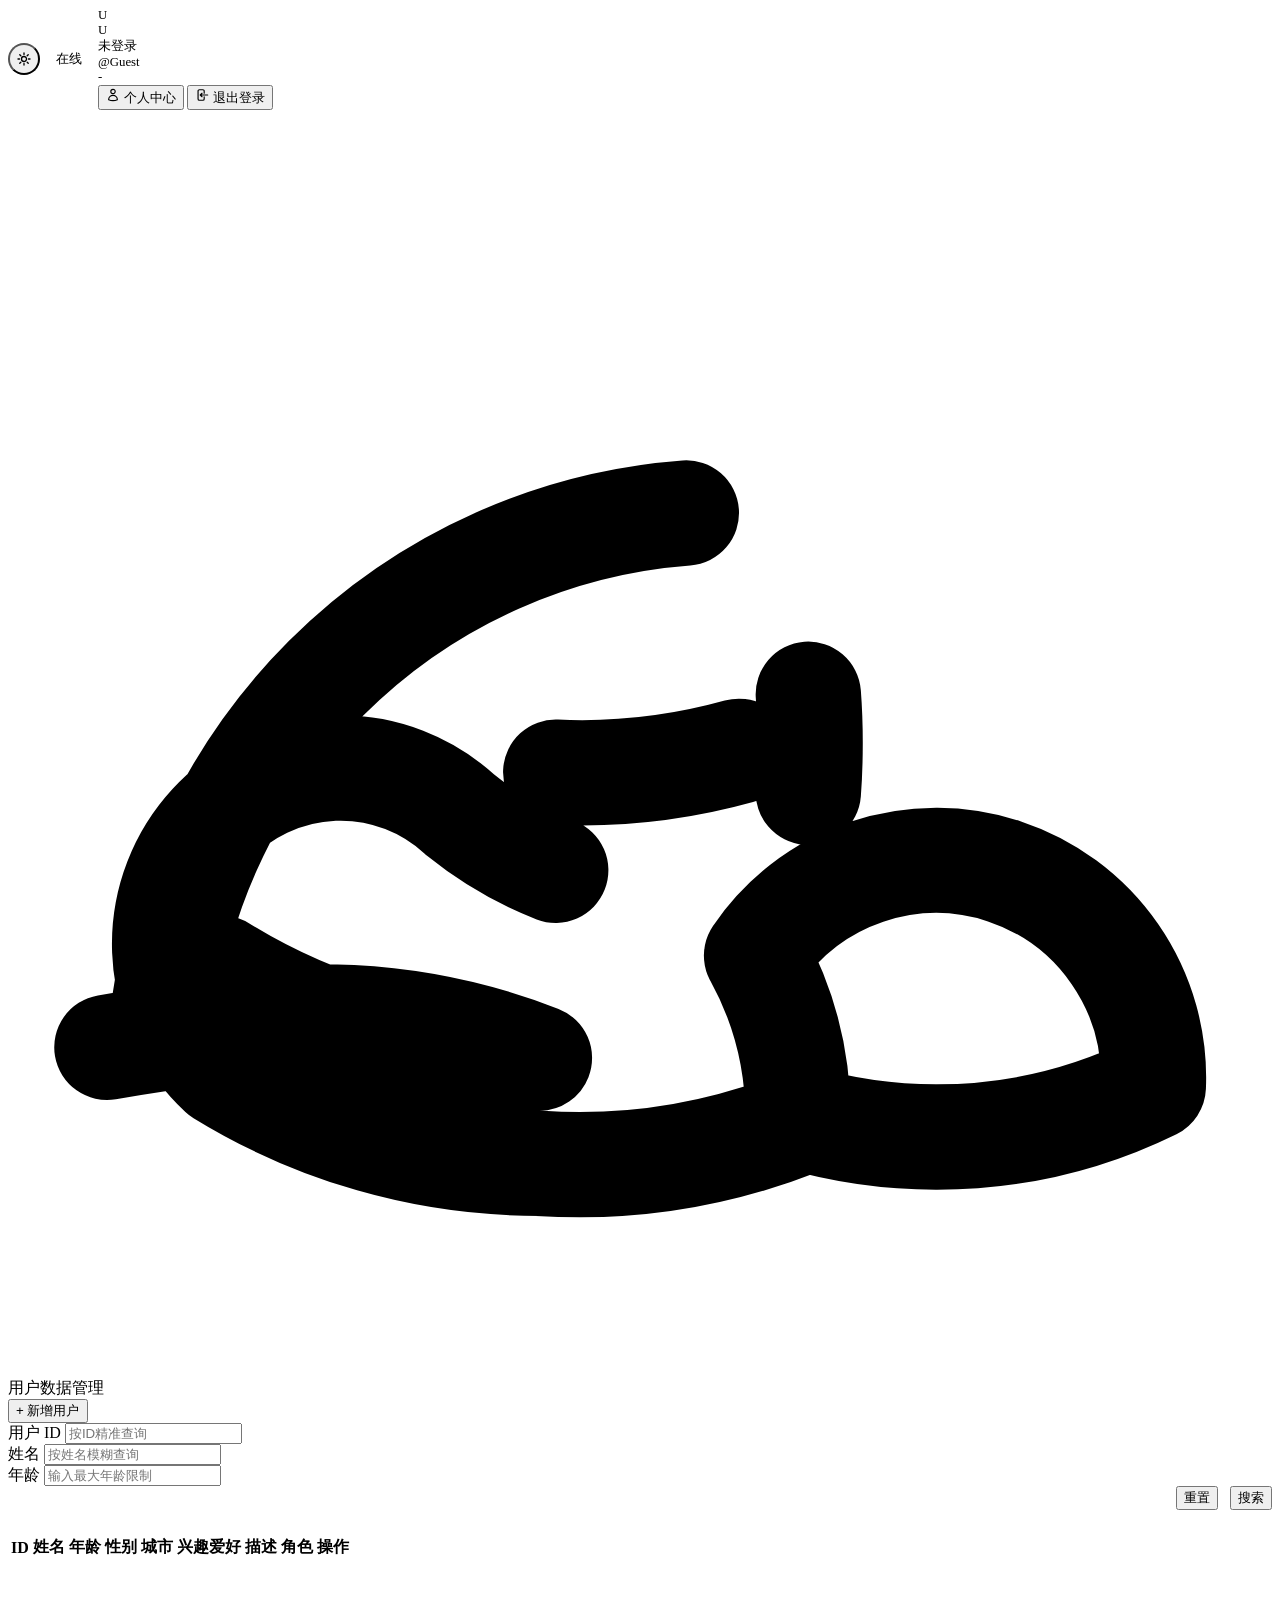
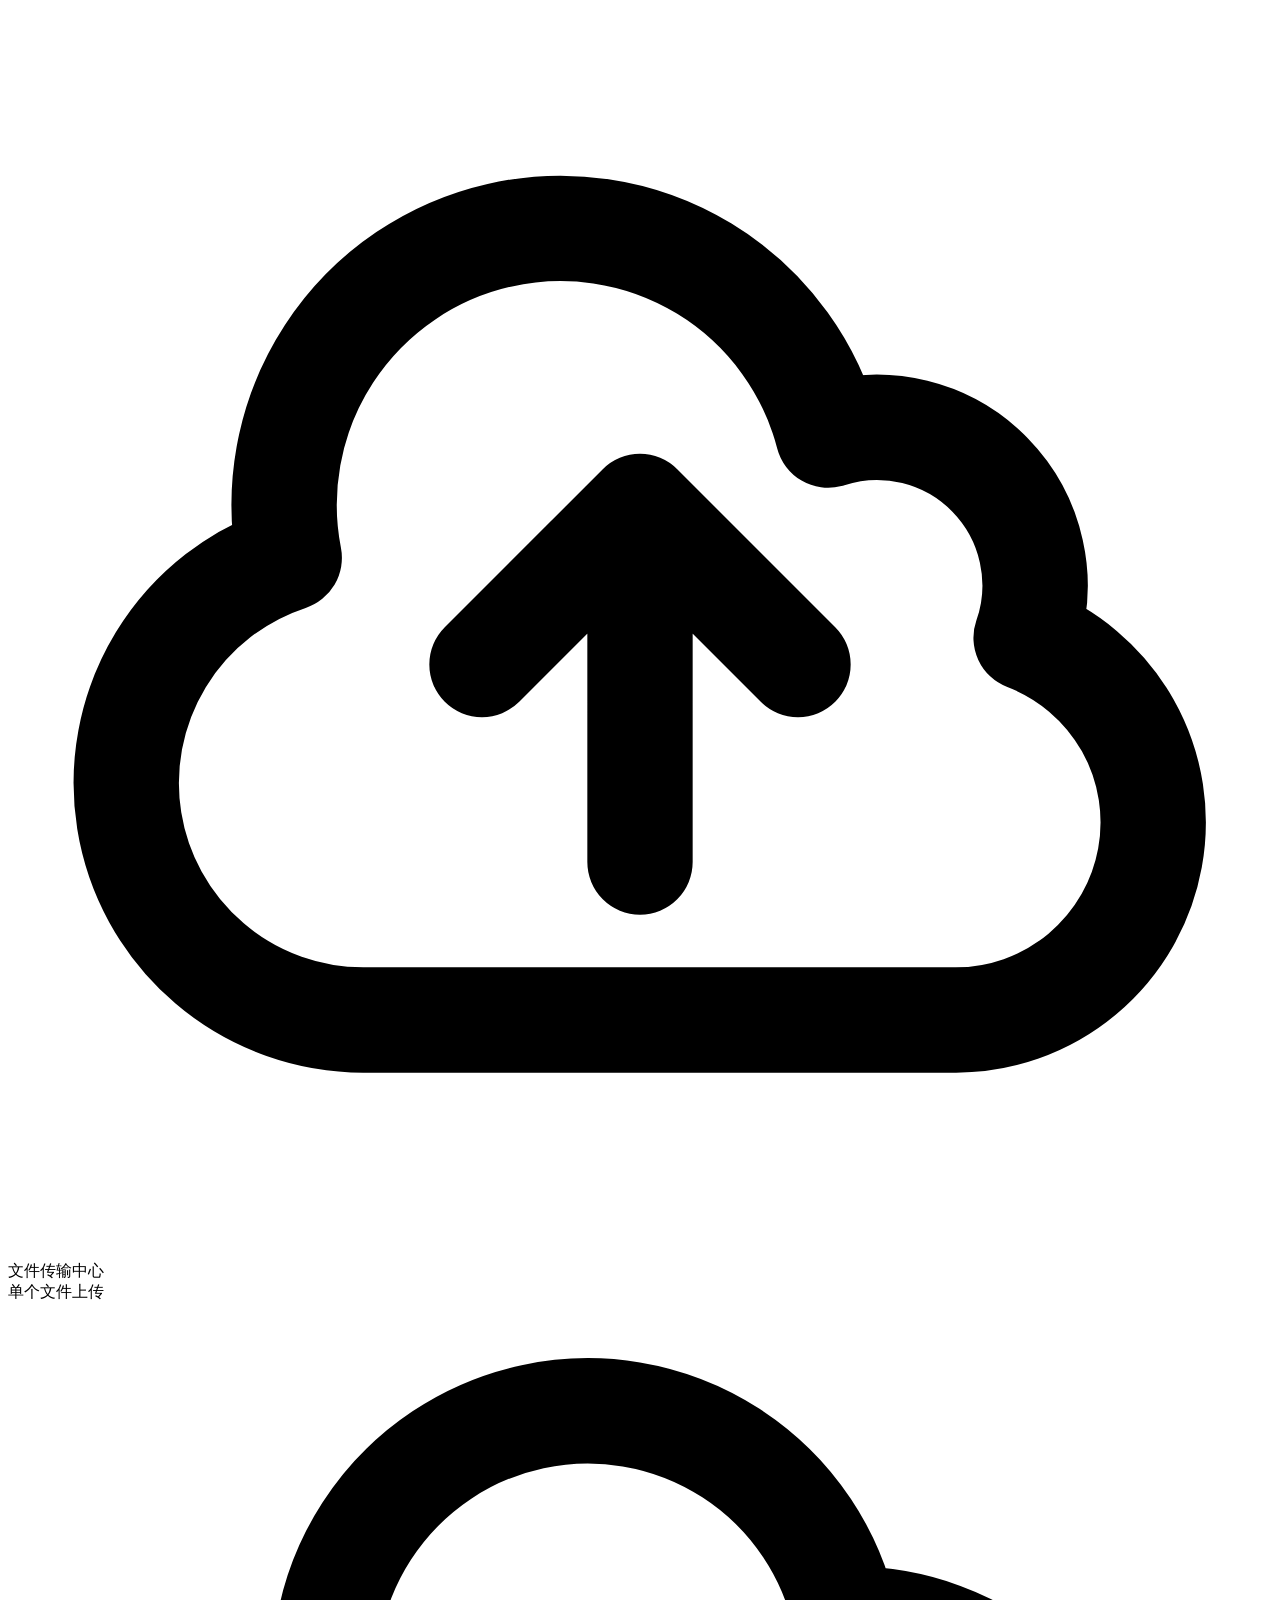
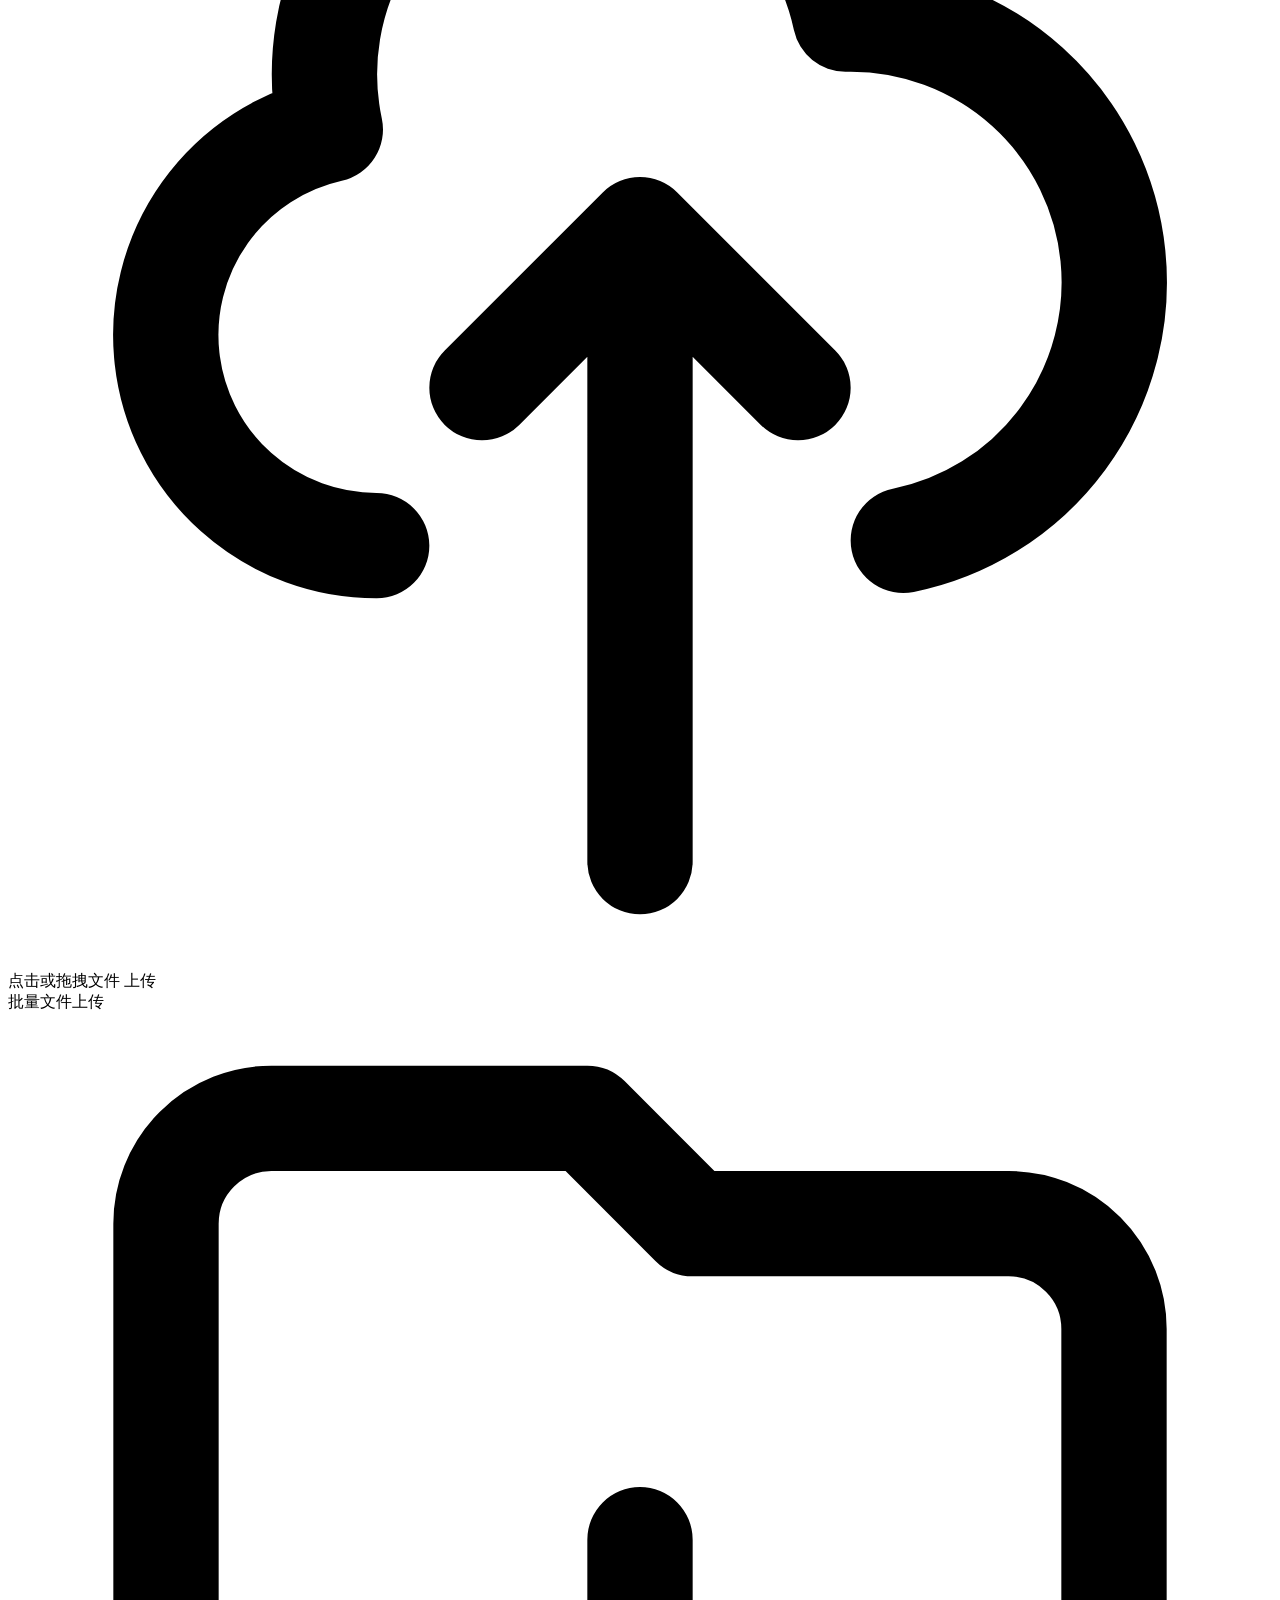
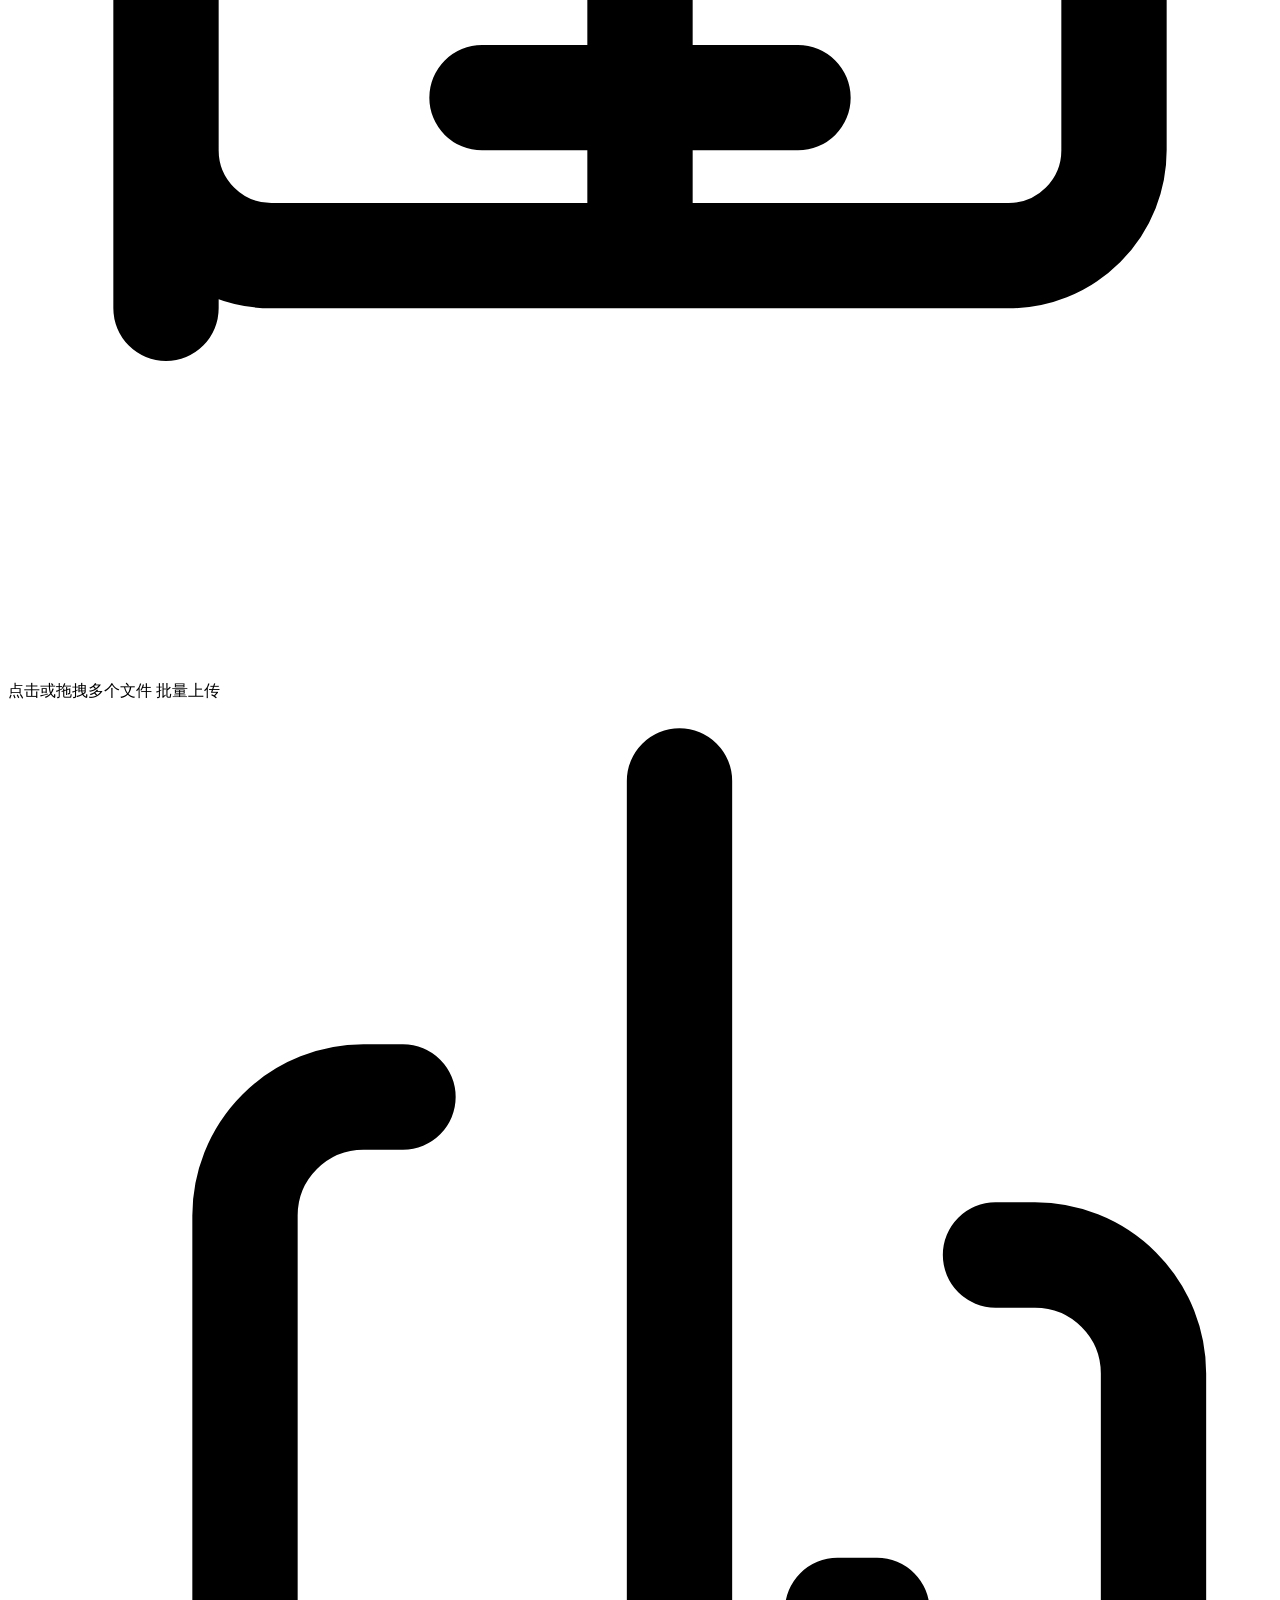
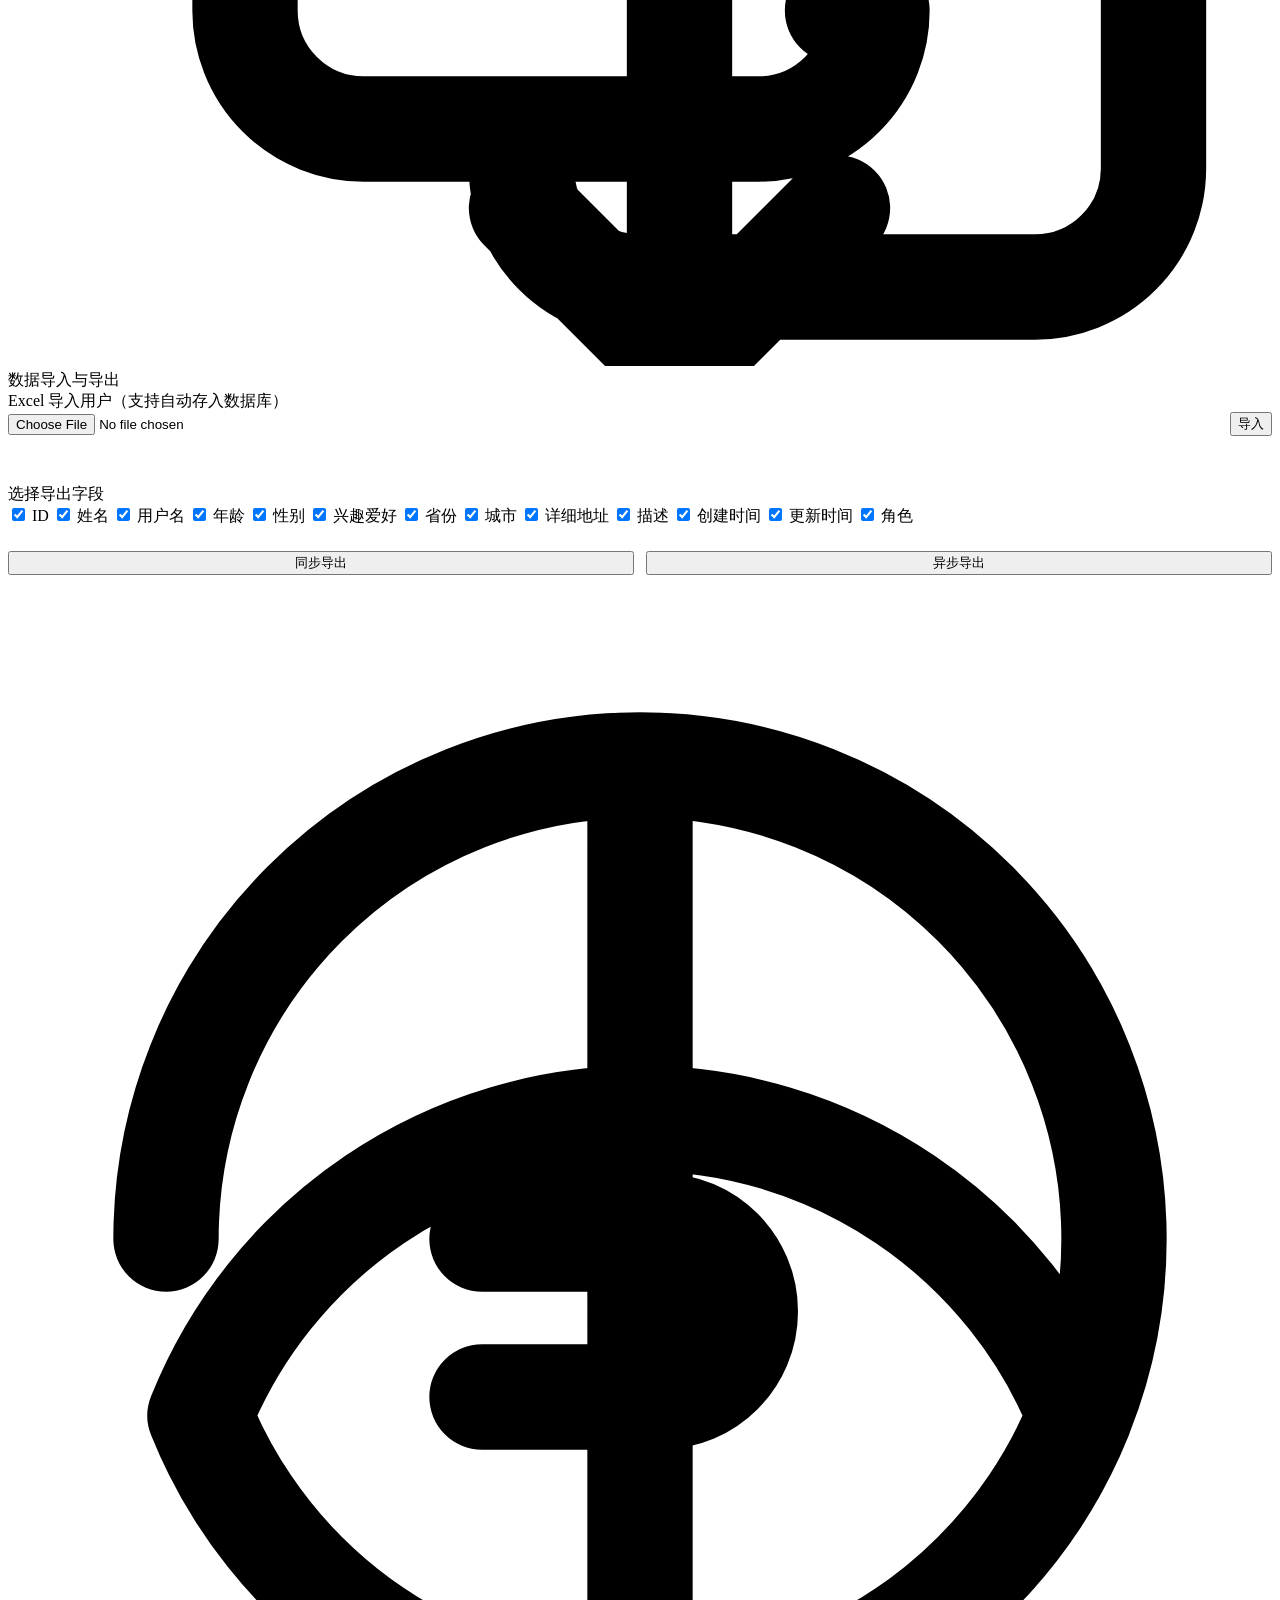
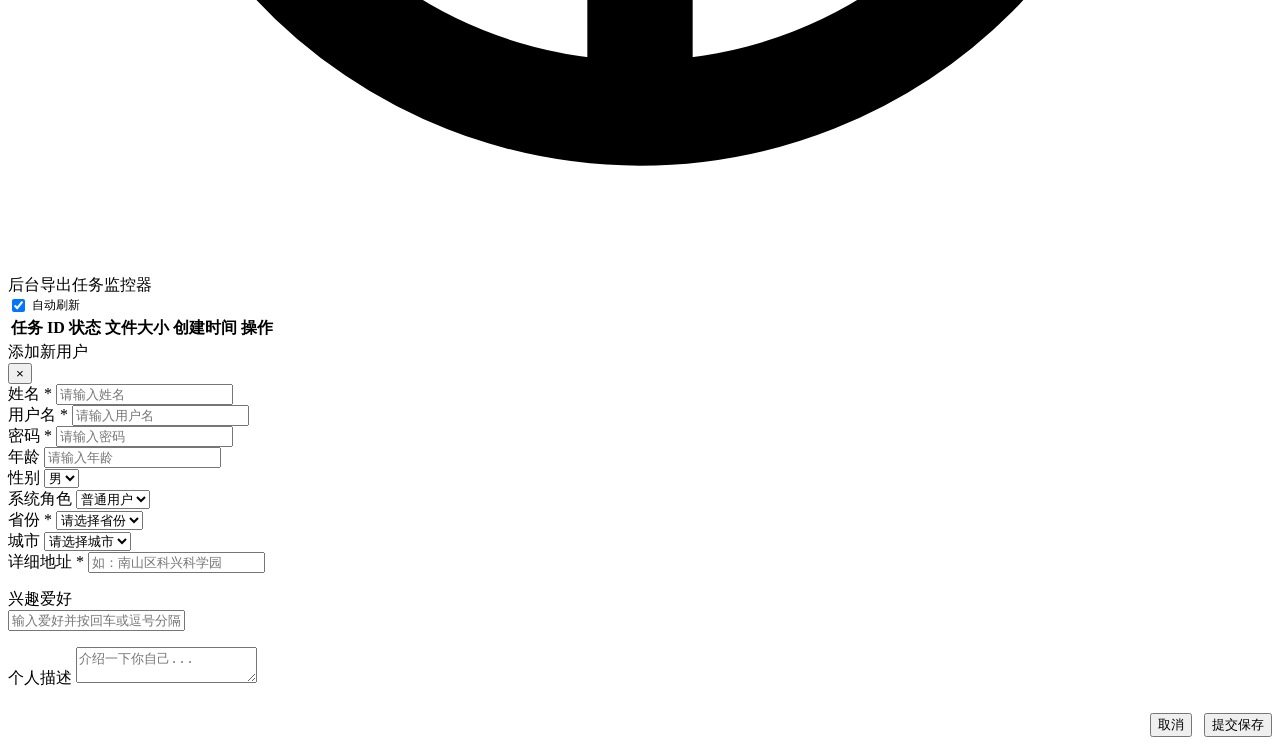
==== commit bca9d905: "feat(auth): 实现完整的认证功能和系统优化 - 新增AuthController、AuthService和AuthServiceImpl实现登录登出功能 - 添加JWT令牌管理和Redis存" ====
--- a/src/main/resources/templates/index.html
+++ b/src/main/resources/templates/index.html
@@ -228,8 +228,6 @@
                             <label class="field-checkbox-label"><input type="checkbox" name="export-fields"
                                                                        value="hobbies" checked> 兴趣爱好</label>
                             <label class="field-checkbox-label"><input type="checkbox" name="export-fields"
-                                                                       value="password" checked> 密码</label>
-                            <label class="field-checkbox-label"><input type="checkbox" name="export-fields"
                                                                        value="province" checked> 省份</label>
                             <label class="field-checkbox-label"><input type="checkbox" name="export-fields" value="city"
                                                                        checked> 城市</label>
